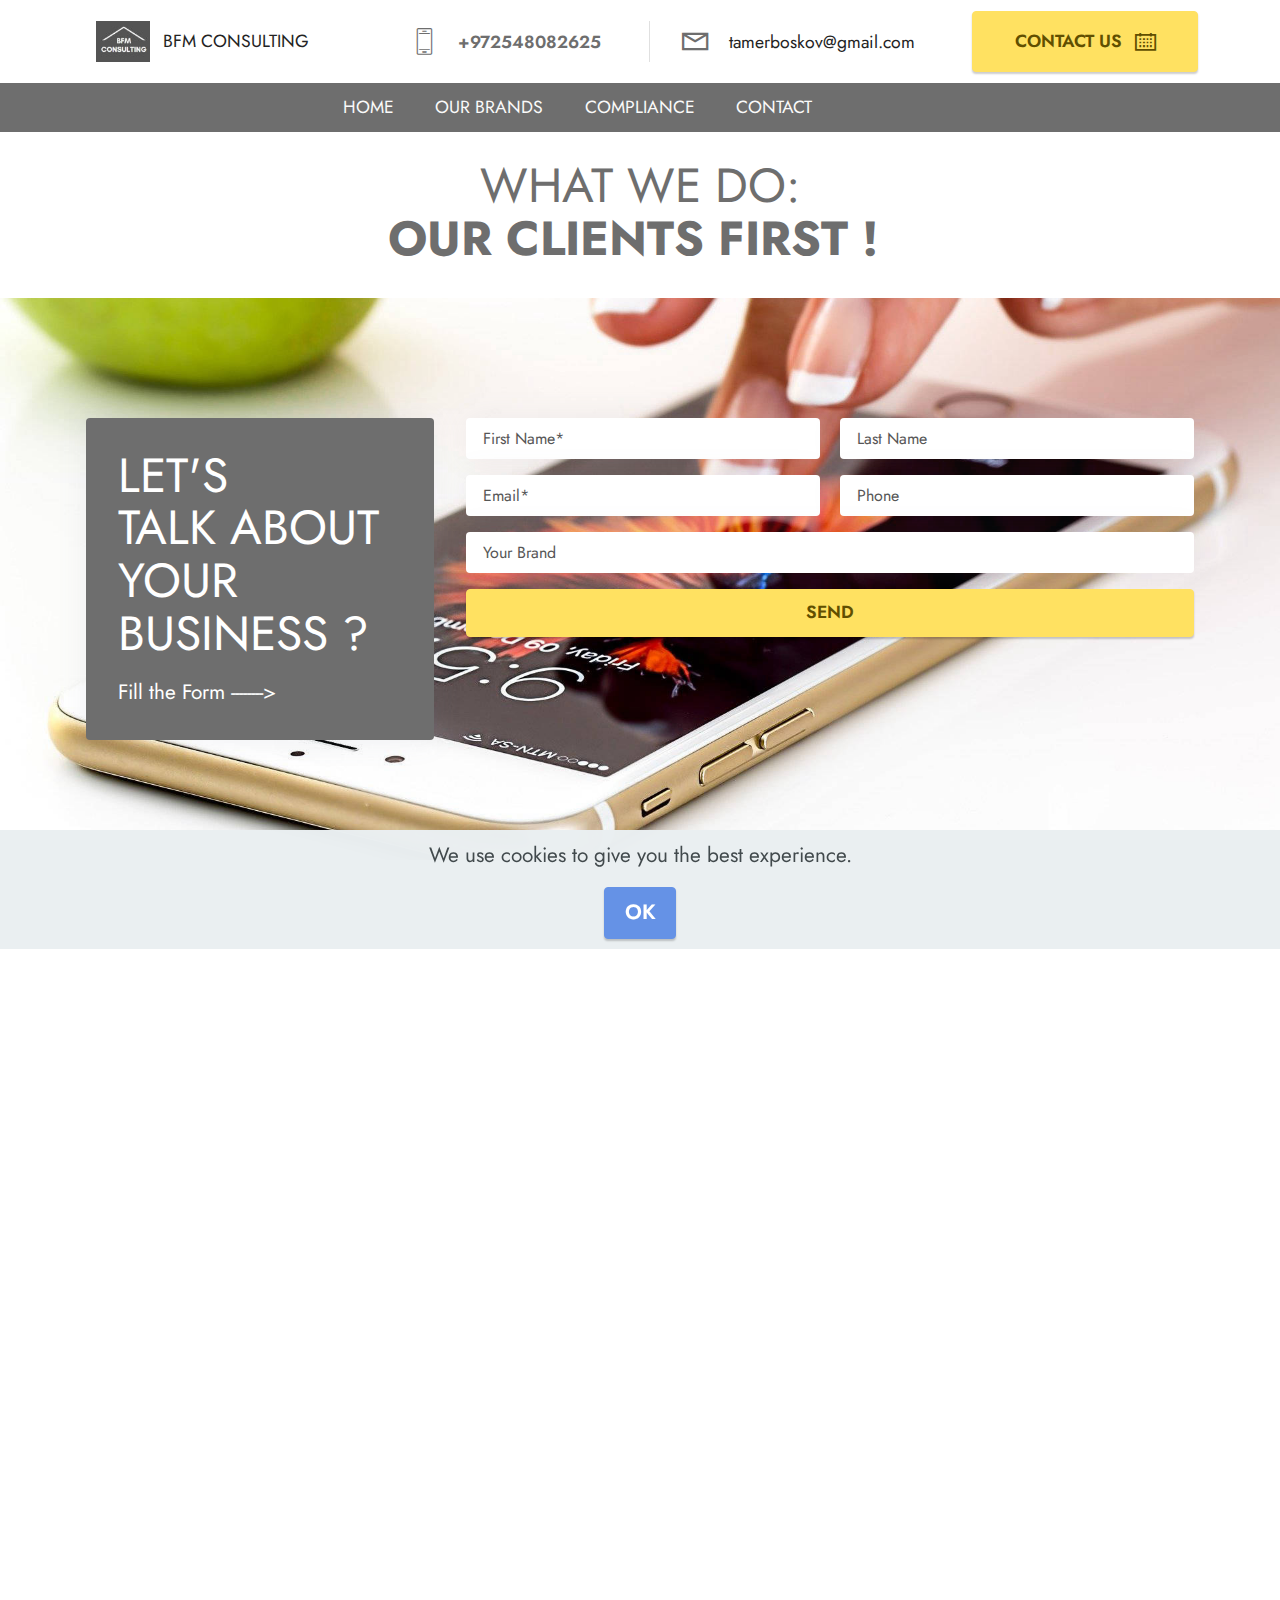
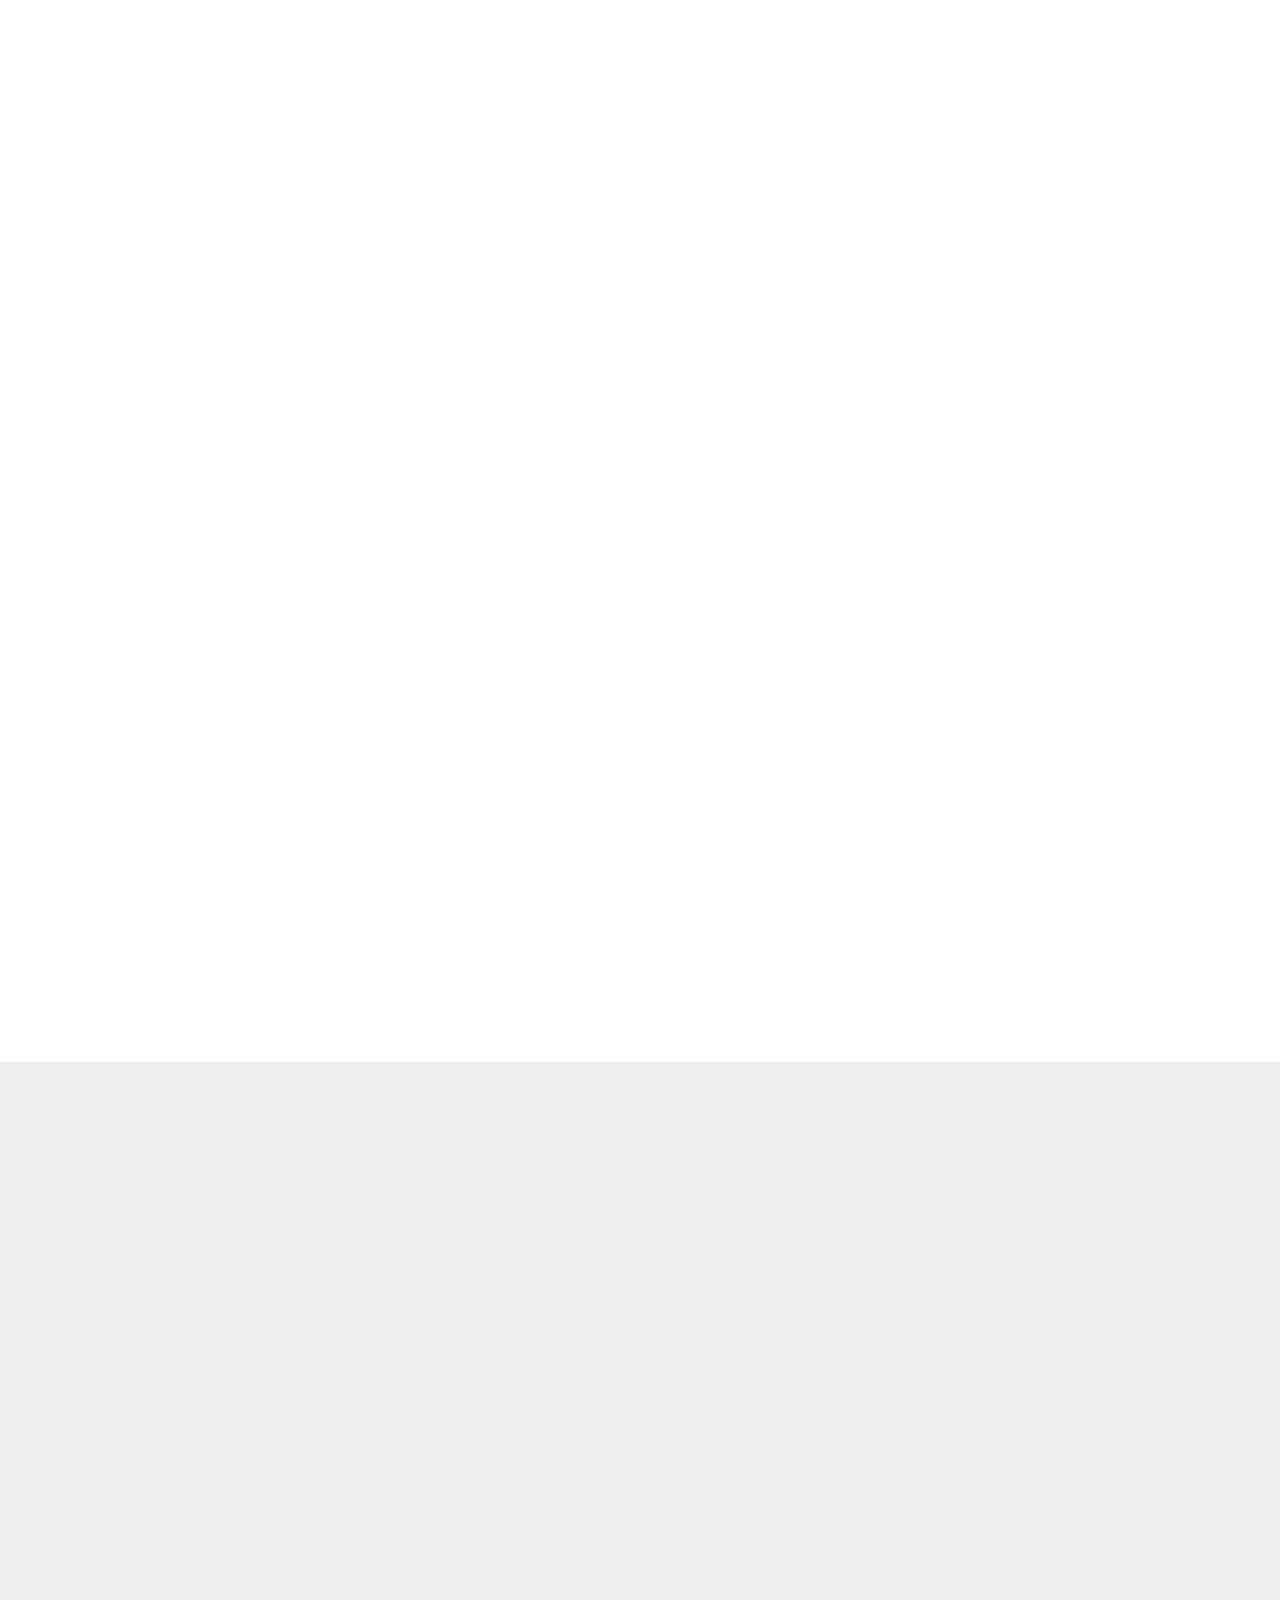
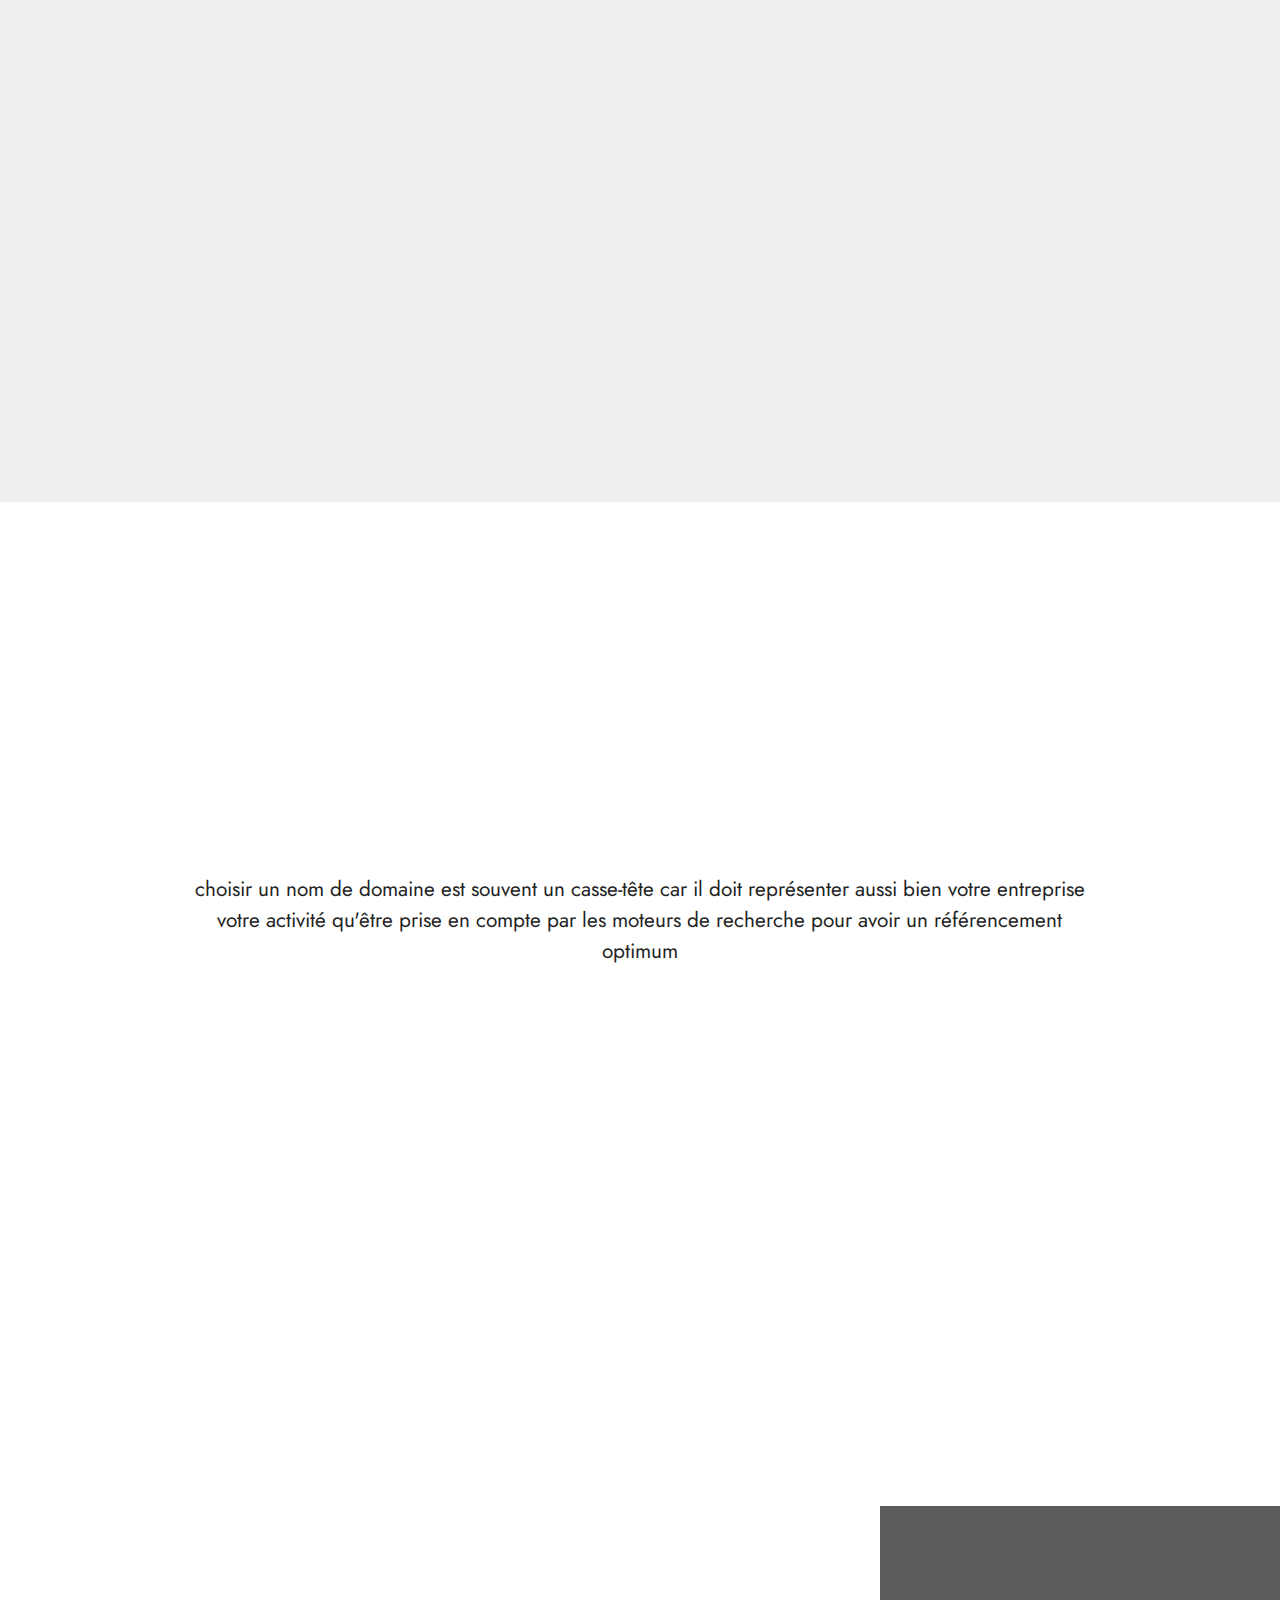
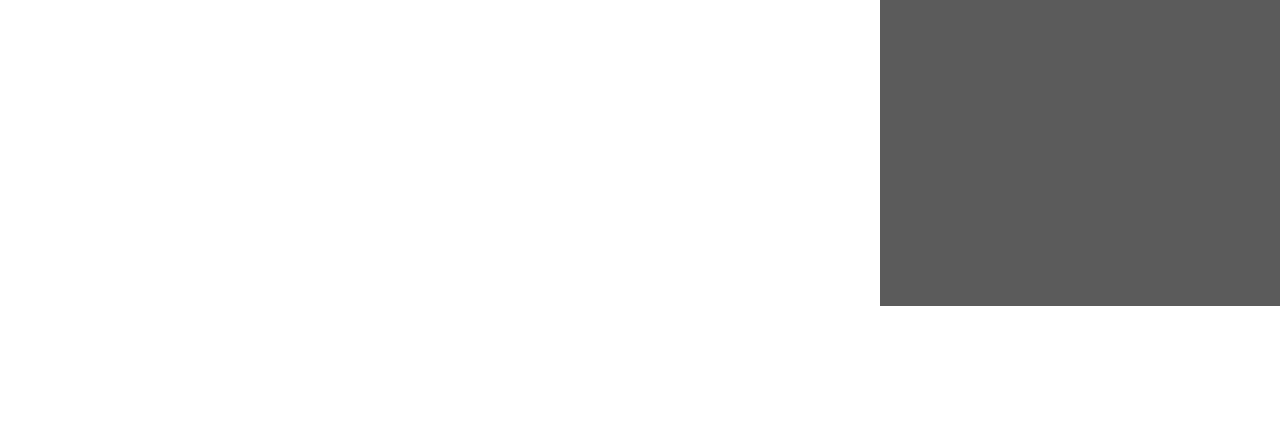
==== index.html @ 161d2d4b "create github pages" ====
<!DOCTYPE html>
<html  >
<head>
  <!-- Site made with Mobirise Website Builder v5.3.10, https://mobirise.com -->
  <meta charset="UTF-8">
  <meta http-equiv="X-UA-Compatible" content="IE=edge">
  <meta name="generator" content="Mobirise v5.3.10, mobirise.com">
  <meta name="twitter:card" content="summary_large_image"/>
  <meta name="twitter:image:src" content="assets/images/index-meta.jpg">
  <meta property="og:image" content="assets/images/index-meta.jpg">
  <meta name="twitter:title" content="BFM CONSULTING: OUR CLIENTS FIRST ! ">
  <meta name="viewport" content="width=device-width, initial-scale=1, minimum-scale=1">
  <link rel="shortcut icon" href="assets/images/screenshot-4-83x64.jpg" type="image/x-icon">
  <meta name="description" content="WHAT WE DO:
OUR CLIENTS FIRST ! ">
  
  
  <title>BFM CONSULTING: OUR CLIENTS FIRST ! </title>
  <link rel="stylesheet" href="assets/web/assets/mobirise-icons2/mobirise2.css">
  <link rel="stylesheet" href="assets/web/assets/mobirise-icons/mobirise-icons.css">
  <link rel="stylesheet" href="assets/FontAwesome/css/font-awesome.css">
  <link rel="stylesheet" href="assets/tether/tether.min.css">
  <link rel="stylesheet" href="assets/bootstrap/css/bootstrap.min.css">
  <link rel="stylesheet" href="assets/bootstrap/css/bootstrap-grid.min.css">
  <link rel="stylesheet" href="assets/bootstrap/css/bootstrap-reboot.min.css">
  <link rel="stylesheet" href="assets/animatecss/animate.css">
  <link rel="stylesheet" href="assets/dropdown/css/style.css">
  <link rel="stylesheet" href="assets/formstyler/jquery.formstyler.css">
  <link rel="stylesheet" href="assets/formstyler/jquery.formstyler.theme.css">
  <link rel="stylesheet" href="assets/datepicker/jquery.datetimepicker.min.css">
  <link rel="stylesheet" href="assets/theme/css/style.css">
  <link rel="stylesheet" href="assets/recaptcha.css">
  <link rel="preload" href="https://fonts.googleapis.com/css?family=Jost:100,200,300,400,500,600,700,800,900,100i,200i,300i,400i,500i,600i,700i,800i,900i&display=swap" as="style" onload="this.onload=null;this.rel='stylesheet'">
  <noscript><link rel="stylesheet" href="https://fonts.googleapis.com/css?family=Jost:100,200,300,400,500,600,700,800,900,100i,200i,300i,400i,500i,600i,700i,800i,900i&display=swap"></noscript>
  <link rel="preload" as="style" href="assets/mobirise/css/mbr-additional.css"><link rel="stylesheet" href="assets/mobirise/css/mbr-additional.css" type="text/css">
  
  
  
  

<meta name="theme-color" content="#ffffff">
<link rel="manifest" href="manifest.json">
<script src="sw-connect.js"></script>
<meta name="apple-mobile-web-app-capable" content="yes">
<link rel="apple-touch-startup-image" media="(device-width: 320px) and (device-height: 568px) and (-webkit-device-pixel-ratio: 2) and (orientation: portrait)" href="assets/images/apple-launch-640x1136.png">
<link rel="apple-touch-startup-image" media="(device-width: 375px) and (device-height: 667px) and (-webkit-device-pixel-ratio: 2) and (orientation: portrait)" href="assets/images/apple-launch-750x1334.png">
<link rel="apple-touch-startup-image" media="(device-width: 414px) and (device-height: 736px) and (-webkit-device-pixel-ratio: 3) and (orientation: portrait)" href="assets/images/apple-launch-1242x2208.png">
<link rel="apple-touch-startup-image" media="(device-width: 375px) and (device-height: 812px) and (-webkit-device-pixel-ratio: 3) and (orientation: portrait)" href="assets/images/apple-launch-1125x2436.png">
<link rel="apple-touch-startup-image" media="(device-width: 768px) and (device-height: 1024px) and (-webkit-device-pixel-ratio: 2) and (orientation: portrait)" href="assets/images/apple-launch-1536x2048.png">
<link rel="apple-touch-startup-image" media="(device-width: 834px) and (device-height: 1112px) and (-webkit-device-pixel-ratio: 2) and (orientation: portrait)" href="assets/images/apple-launch-1668x2224.png">
<link rel="apple-touch-startup-image" media="(device-width: 1024px) and (device-height: 1366px) and (-webkit-device-pixel-ratio: 2) and (orientation: portrait)" href="assets/images/apple-launch-2048x2732.png">
<meta name="apple-mobile-web-app-status-bar-style" content="default">
<meta name="apple-mobile-web-app-title" content="urgence-punaises.fr">
<link rel="apple-touch-icon" href="apple-touch-icon.png"></head>
<body>
  
  <section class="extMenu3 menu cid-slYwMwJqd6" once="menu" id="extMenu3-0">

    

    <nav class="navbar navbar-dropdown align-items-center navbar-fixed-top navbar-toggleable-sm">
        <div class="menu-content-top">
            <div class="menu-logo">
                <div class="navbar-brand">
                    <span class="navbar-logo">
                        <a href="tel:+972527819448">
                            <img src="assets/images/screenshot-4-83x64.jpg" alt="Mobirise" style="height: 2.6rem;">
                        </a>
                    </span>
                    <span class="navbar-caption-wrap"><a href="index.html#extForm7-9" class="brand-link mbr-black text-black display-4">BFM CONSULTING&nbsp;<br></a></span>
                </div>
            </div>
            <div class="menu-content-right">
                <div class="info-widget">
                    <a href="tel:+33-11 83 80 60 69"><span class="widget-icon mbr-iconfont mbri-mobile2" style="color: rgb(110, 110, 110); fill: rgb(110, 110, 110);"></span></a>
                    <div class="widget-content display-4">
                        <p class="widget-title mbr-fonts-style display-4">+972548082625<br></p>
                        <p class="widget-text mbr-fonts-style display-4"></p>
                    </div>
                </div>
                <div class="info-widget">
                    <a href="mailto:contact@urgence-punaises.fr"><span class="widget-icon mbr-iconfont mobi-mbri-letter mobi-mbri" style="color: rgb(110, 110, 110); fill: rgb(110, 110, 110);"></span></a>
                    <div class="widget-content display-4">
                        <p class="widget-title mbr-fonts-style display-4"><a href="mailto:2plassociates@gmail.com" class="text-secondary"></a><a href="mailto:tamerboskov@gmail.com" class="text-black text-primary">tamerboskov@gmail.com</a></p>
                        <p class="widget-text mbr-fonts-style display-4"></p>
                    </div>
                </div>
                




                <div class="navbar-buttons mbr-section-btn"><a class="btn btn-lg btn-warning display-4" href="tel:+972527819448"><span class="mobi-mbri mobi-mbri-calendar mbr-iconfont mbr-iconfont-btn"></span>CONTACT US&nbsp;</a></div>






            </div>
        </div>
        <div class="menu-bottom">
            <div class="collapse navbar-collapse" id="navbarSupportedContent">
                <ul class="navbar-nav nav-dropdown js-float-line" data-app-modern-menu="true"><li class="nav-item">
                        <a class="nav-link link mbr-black text-white text-primary display-4" href="index.html#top">HOME</a>
                    </li>
                    <li class="nav-item">
                        <a class="nav-link link mbr-black text-white text-primary display-4" href="page1.html" aria-expanded="false">OUR BRANDS</a>
                        
                    </li>

                    
                    <li class="nav-item">
                        <a class="nav-link link mbr-black text-white text-primary display-4" href="index.html#extContent8-4">COMPLIANCE</a>
                    </li><li class="nav-item"><a class="nav-link link mbr-black text-white text-primary display-4" href="index.html#bottom">CONTACT&nbsp; &nbsp; &nbsp; &nbsp; &nbsp; &nbsp; &nbsp; &nbsp; &nbsp; &nbsp; &nbsp; &nbsp; &nbsp;</a></li></ul>

            </div>
            <button class="navbar-toggler " type="button" data-toggle="collapse" data-target="#navbarSupportedContent" aria-controls="navbarSupportedContent" aria-expanded="false" aria-label="Toggle navigation">
                <div class="hamburger">
                    <span></span>
                    <span></span>
                    <span></span>
                    <span></span>
                </div>
            </button>
        </div>
    </nav>
</section>

<section data-bs-version="5.1" class="content4 cid-slYGlzCaoy" id="content4-a">
    
    
    <div class="container">
        <div class="row justify-content-center">
            <div class="title col-md-12 col-lg-10">
                <h3 class="mbr-section-title mbr-fonts-style align-center mb-4 display-2">WHAT WE DO:<br><strong>OUR CLIENTS FIRST !&nbsp;</strong></h3>
                
                
            </div>
        </div>
    </div>
</section>

<section class="extForm cid-slYG68owPQ" id="extForm7-9">

    

    
    <div class="container">
        <div class="row main-row justify-content-center">
            <div class="col-sm-12 col-lg-8 col-md-6" data-form-type="formoid">
<!--Formbuilder Form-->
<form action="https://mobirise.eu/" method="POST" class="mbr-form form-with-styler" data-form-title="CONTACT PUNAISE"><input type="hidden" name="email" data-form-email="true" value="3InSzMyQSw7HlGL0pDFcnvm1Jm/DM7Qsmkwh1inyhwxvURUgOD0Dn+0r1D/mW8A160S9Yki7IhXDBxQf6Dt8YxVqm0MrNFa+fmgZiT4T7Yd5X8Gpm1+PsPzvQn0VDiEq.CSAXN4gteah5nwS61CnkryIrJ3cZBhjbJlSlroHf90IiGRkibIK1xndG++BxF4QRwuUdggjx9/kLKC2Pc/3lWPXFkjC09LtPsbaFpcCYHAqdbqpFJhyrthnFcvGy6RGE">
<div class="row">
<div hidden="hidden" data-form-alert="" class="alert alert-success col-12">merci et a bientot !</div>
<div hidden="hidden" data-form-alert-danger="" class="alert alert-danger col-12"> </div>
</div>
<div class="dragArea row">
<div class="col-md-12 col-lg-6 form-group" data-for="firstname">
<input type="text" name="firstname" placeholder="First Name*" data-form-field="First Name" required="required" class="form-control display-7" value="" id="firstname-extForm7-9">
</div>
<div class="col-md-12 col-lg-6 form-group" data-for="lastname">
<input type="text" name="lastname" placeholder="Last Name" data-form-field="Last Name" class="form-control display-7" value="" id="lastname-extForm7-9">
</div>
<div data-for="email" class="col-md-12 col-lg-6 form-group">
<input type="email" name="email" placeholder="Email*" data-form-field="Email" class="form-control display-7" required="required" value="" id="email-extForm7-9">
</div>
<div data-for="phone" class="col-md-12 col-lg-6 form-group">
<input type="text" name="phone" placeholder="Phone" data-form-field="Phone" class="form-control display-7" required="required" value="" id="phone-extForm7-9">
</div>
<div class="col-lg-12 col-md-12 col-sm-12 form-group" data-for="Your Brand">
<input type="text" name="Your Brand" placeholder="Your Brand" data-form-field="Your Brand" class="form-control display-7" required="required" value="" id="Your Brand-extForm7-9">
</div>
<div class="col-md-12 input-group-btn">
<button type="submit" class="w-100 btn btn-form btn-warning display-4">SEND</button>
</div>
</div>
</form><!--Formbuilder Form-->
</div>
            <div class="col-sm-12 col-lg-4 col-md-6 text-block">            
                <div class="content-panel">
                    <h2 class="mbr-section-title mbr-fonts-style align-left pb-2 mbr-black display-2">LET'S<br>TALK ABOUT YOUR BUSINESS ?</h2>
                    <p class="content-block mbr-fonts-style align-left m-0 mbr-black display-7">Fill the Form --------&gt;</p>
                </div>
            </div>
        </div>
   </div>
</section>

<section data-bs-version="5.1" class="cid-Z7HIq6hKst mbr-fullscreen mbr-parallax-background" id="design-block-Z7HIq6hKst">
 
    
 
    
    <div class="container">
        <div class="media-container-row d-flex align-items-center">
            <div class="mbr-white col-12 col-lg-6 text-center text-lg-left py-5">
                <h1 class="mbr-section-title pb-2 mbr-fonts-style display-2">Attractive Conditions&nbsp;</h1>
                <p class="mbr-text pb-4 mbr-fonts-style wrapper display-5">A front sight for your Business<br><br></p>
                <div class="mbr-section-btn"><a class="btn btn-md btn-secondary display-4" href="index.html#extForm7-9">MORE</a>
                    <a class="btn btn-md btn-white-outline display-4" href="https://freedesignblocks.com/">Learn More</a></div>
            </div>
            <div class="col-8 col-lg-5 mx-auto py-5">
                <img src="assets/images/ezgif-3-27a893e5445d-1-749x446.png" class="img-fluid" alt="" title="">
            </div>
        </div>
    </div>
    <div class="mbr-arrow hidden-sm-down" aria-hidden="true">
        <a href="#next">
            <span class="fa-chevron-down fa"></span>
        </a>
    </div>
</section>

<section class="extСontent cid-slYBxhCU8g" id="extContent6-5">
    
    
    <div class="container">
        <div class="row">
            <div class="col-lg-12 img-col">
                <a href="index.html#extForm7-9"><img src="assets/images/soon-1-1023x447.jpg" alt=""></a>
                <div class="mbr-section-btn pt-3"><a class="btn btn-lg btn-black display-4" href="mailto:tamerboskov@gmail.com"><span class="mobi-mbri mobi-mbri-right mbr-iconfont mbr-iconfont-btn"></span>CONTACT US</a></div>
            </div>
            <div class="col-lg-5 title-col align-left">
                <div class="title-wrap">
                    <h3 class="number mbr-medium mbr-black pb-2 mbr-fonts-style display-5">1</h3>
                    <h2 class="mbr-section-title mbr-semibold mbr-black mbr-fonts-style display-2">Managing</h2>
                </div>
            </div>

            <div class="col-lg-7 text-col align-left">
                <p class="mbr-text mbr-black mbr-regular mbr-light mbr-fonts-style display-7">LANDING PAGES<br>PAGES FACEBOOK<br>POST INSTAGRAM<br>POST TWITTER<br>PUBLICATIONS FACEBOOK<br>CONTENT WRITING<br><br></p>

            </div>

        </div>
    </div>
</section>

<section class="extСontent cid-slYx2m2bOC" id="extContent7-3">
    
    
    <div class="container-fluid">
        <div class="row">
            <div class="col-lg-6 img-col">
                <img src="assets/images/mbr-1319x1319.jpg" alt="">
                <div class="mbr-section-btn pt-3"><a class="btn btn-lg btn-secondary display-4" href="mailto:tamerboskov@gmail.com"><span class="mobi-mbri mobi-mbri-right mbr-iconfont mbr-iconfont-btn"></span>SEE MORE</a></div>
            </div>
            <div class="col-lg-6 text-col align-left">
                <h3 class="mbr-section-subtitle mbr-regular pb-2 mbr-fonts-style display-5">---- 2&nbsp;&nbsp;</h3>
                <h1 class="mbr-section-title mbr-semibold pb-4 mbr-fonts-style display-2"><strong>Brands&nbsp;&nbsp;</strong><br><div><br></div></h1>
                <p class="mbr-text mbr-black mbr-regular mbr-light mbr-fonts-style display-7">FOR 20 YEARS <br>WE SUPPORT<br>BUSINES CREATORS
<br>UPSCALING THEIR BANDS</p>
            </div>
        </div>
    </div>
</section>

<section class="extСontent cid-slYzh3c8l5" id="extContent8-4">
    
    
    <div class="container-fluid">
        <div class="row">
            <div class="col-lg-6 text-col align-left">
                <h3 class="mbr-section-subtitle mbr-regular pb-2 mbr-fonts-style display-5">----&nbsp; 3 .ThinkSocial</h3>
                <h1 class="mbr-section-title mbr-semibold pb-4 mbr-fonts-style display-7">ENHANCING BUSINESS WITH FACEBOOK <br>ENGAGING BRANDS WITH INSTAGRAM<div>UPRISING BUZZ WITH TWITTER</div></h1>
                <p class="mbr-text mbr-black mbr-regular mbr-light mbr-fonts-style display-7"></p>
            </div>
            <div class="col-lg-6 img-col">
                <a href="index.html#extForm7-9"><img src="assets/images/mbr-1319x879.jpg" alt=" think social"></a>
                <div class="mbr-section-btn pt-3"><a class="btn btn-lg btn-secondary display-4" href="mailto:tamerboskov@gmail.com"><span class="mobi-mbri mobi-mbri-right mbr-iconfont mbr-iconfont-btn"></span>CONTACT US</a></div>
            </div>
        </div>
    </div>
</section>

<section data-bs-version="5.1" class="extTabs tabs cid-srUIDeaYyz mbr-parallax-background" id="extTabs6-u">

    

    
    <div class="container">
        <h2 class="mbr-section-title align-center pb-5 mbr-fonts-style display-2">
            GOOD TO KNOW</h2>
        <div class="media-container-row">
            <div class="col-12 col-md-10">
                <ul class="nav nav-tabs" role="tablist">
                    <li class="nav-item"><a class="nav-link mbr-fonts-style show active display-7" role="tab" data-toggle="tab" data-bs-toggle="tab" href="#extTabs6-u_tab0" aria-selected="true">Goals</a></li>
                    <li class="nav-item"><a class="nav-link mbr-fonts-style show active display-7" role="tab" data-toggle="tab" data-bs-toggle="tab" href="#extTabs6-u_tab1" aria-selected="true">Services</a></li>
                    <li class="nav-item"><a class="nav-link mbr-fonts-style show active display-7" role="tab" data-toggle="tab" data-bs-toggle="tab" href="#extTabs6-u_tab2" aria-selected="true">Privacy</a></li>
                    
                    
                    
                </ul>
                <div class="tab-content">
                    <div id="tab1" class="tab-pane in active" role="tabpanel">
                        <div class="row">
                            <div class="col-md-12">
                                <p class="mbr-text py-5 mbr-fonts-style display-7">
                                    choisir un nom de domaine est souvent un casse-tête car il doit représenter aussi bien votre entreprise votre activité qu'être prise en compte par les moteurs de recherche pour avoir un référencement optimum
                                </p>
                            </div>
                        </div>
                    </div>
                    <div id="tab2" class="tab-pane" role="tabpanel">
                        <div class="row">
                            <div class="col-md-12">
                                <p class="mbr-text py-5 mbr-fonts-style display-7">un bon hébergement est celui qui correspond à vos besoins en terme de vitesse et d'accessibilité pas le plus cher ni le plus gros, juste lui qui sera adapté à la taille de votre site et au nombre de visites de celui ci&nbsp;</p>
                            </div>
                        </div>
                    </div>
                    <div id="tab3" class="tab-pane" role="tabpanel">
                        <div class="row">
                            <div class="col-md-12">
                                <p class="mbr-text py-5 mbr-fonts-style display-7">Sites piratés ou surchargés à des fins malveillante: le réseau de diffusion de contenu ou CDN résout ce type d'agression en protégeant votre site et vos données.<br>Les certificats SSL sont devenus la norme pour garantir que les informations que vous saisissez sur l'écran ne sont pas transmises à des fins frauduleuses<br></p>
                            </div>
                        </div>
                    </div>
                    <div id="tab4" class="tab-pane" role="tabpanel">
                        <div class="row">
                            <div class="col-md-12">
                                <p class="mbr-text py-5 mbr-fonts-style display-7">
                                    Lorem ipsum dolor sit amet, consectetur adipisicing elit. Non atque temporibus accusantium tempora quas unde, voluptates adipisci provident? Accusantium eligendi similique distinctio est vel magnam tempora, maiores ipsum odio ducimus.
                                </p>
                            </div>
                        </div>
                    </div>
                    <div id="tab5" class="tab-pane" role="tabpanel">
                        <div class="row">
                            <div class="col-md-12">
                                <p class="mbr-text py-5 mbr-fonts-style display-7">
                                    Lorem ipsum dolor sit amet, consectetur adipisicing elit. Cum, id qui excepturi quidem cumque ipsum mollitia. Repellendus ab, aliquid molestias minus dolores reiciendis porro voluptatibus dolore, qui quod repellat ea?
                                </p>
                            </div>
                        </div>
                    </div>
                    <div id="tab6" class="tab-pane" role="tabpanel">
                        <div class="row">
                            <div class="col-md-12">
                                <p class="mbr-text py-5 mbr-fonts-style display-7">
                                    Lorem ipsum dolor sit amet, consectetur adipisicing elit. Earum id provident ea quae explicabo aperiam praesentium distinctio veritatis natus maiores dicta numquam error nemo, corrupti dolore molestias quia esse adipisci!
                                </p>
                            </div>
                        </div>
                    </div>
                </div>
            </div>
        </div>
    </div>
</section>

<section data-bs-version="5.1" class="content8 cid-slYF9wRMn8" id="content8-8">
    
    <div class="container">
        <div class="row justify-content-center">
            <div class="counter-container col-md-12 col-lg-10">
                <h4 class="mbr-section-title mbr-fonts-style mb-4 display-2">Trust Privacy</h4>
                <div class="mbr-text mbr-fonts-style display-7">
                    <ul>
                        <li><strong>Trust</strong></li><li><strong>Confidentality</strong></li>
                    </ul>
                </div>
            </div>
        </div>
    </div>
</section>

<section class="extMap cid-slYEtY8PuK" id="extMap2-7">
    


    <div class="container-fluid">

        <div class="d-flex justify-content-center">
            <div class="relative">
                <div class="google-map"><iframe frameborder="0" style="border:0" src="https://www.google.com/maps/embed/v1/place?key=AIzaSyCNveGQ9bfpKFwWzQLLftrR9hNiHwdqQG8&amp;q=10828 FRUITLAND DRIVE, STUDIO CITY, CA 91604 USA" allowfullscreen=""></iframe></div>
                <div class="block">
                    <h2 class="title mbr-fonts-style mbr-bold display-2"><br>MEET US</h2>
                    <div class="line"></div>
                    <p class="mbr-fonts-style mbr-text text display-7"><br>BFM CONSULTING GROUP, INC<br><br>10828 FRUITLAND DRIVE, STUDIO CITY, CA 91604 USA<br>BFMCONSULT@gmail.com
<br>
<br><br>&nbsp;</p>
                </div>
            </div>
        </div>
    </div>
</section>

<section data-bs-version="5.1" class="footer7 cid-szmk9LL6eA mbr-reveal" once="footers" id="footer7-v">

    

    

    <div class="container">
        <div class="media-container-row align-center mbr-white">
            <div class="col-12">
                <p class="mbr-text mb-0 mbr-fonts-style display-7">Copyright 2022&nbsp; © BFM CONSULTING GROUP, INC</p>
            </div>
        </div>
    </div>
</section><section style="background-color: #fff; font-family: -apple-system, BlinkMacSystemFont, 'Segoe UI', 'Roboto', 'Helvetica Neue', Arial, sans-serif; color:#aaa; font-size:12px; padding: 0; align-items: center; display: flex;"><a href="https://mobirise.site/t" style="flex: 1 1; height: 3rem; padding-left: 1rem;"></a><p style="flex: 0 0 auto; margin:0; padding-right:1rem;"><a href="https://mobirise.site/c" style="color:#aaa;">This</a> website was built with Mobirise</p></section><script src="assets/web/assets/jquery/jquery.min.js"></script>  <script src="assets/popper/popper.min.js"></script>  <script src="assets/tether/tether.min.js"></script>  <script src="assets/bootstrap/js/bootstrap.min.js"></script>  <script src="assets/web/assets/cookies-alert-plugin/cookies-alert-core.js"></script>  <script src="assets/web/assets/cookies-alert-plugin/cookies-alert-script.js"></script>  <script src="assets/smoothscroll/smooth-scroll.js"></script>  <script src="assets/viewportchecker/jquery.viewportchecker.js"></script>  <script src="assets/dropdown/js/nav-dropdown.js"></script>  <script src="assets/dropdown/js/navbar-dropdown.js"></script>  <script src="assets/touchswipe/jquery.touch-swipe.min.js"></script>  <script src="assets/formstyler/jquery.formstyler.js"></script>  <script src="assets/formstyler/jquery.formstyler.min.js"></script>  <script src="assets/datepicker/jquery.datetimepicker.full.js"></script>  <script src="assets/parallax/jarallax.min.js"></script>  <script src="assets/theme/js/script.js"></script>  <script src="assets/formoid.min.js"></script>  
  
  
<input name="cookieData" type="hidden" data-cookie-customDialogSelector='null' data-cookie-colorText='#424a4d' data-cookie-colorBg='rgba(234, 239, 241, 0.99)' data-cookie-textButton='OK' data-cookie-colorButton='' data-cookie-colorLink='#424a4d' data-cookie-underlineLink='true' data-cookie-text="We use cookies to give you the best experience.">
    <input name="animation" type="hidden">
  
</body>
</html>
---- assets/web/assets/mobirise-icons2/mobirise2.css ----
@font-face {
  font-family: 'Moririse2';
  font-display: swap;
  src:  url('mobirise2.eot?f2bix4');
  src:  url('mobirise2.eot?f2bix4#iefix') format('embedded-opentype'),
    url('mobirise2.ttf?f2bix4') format('truetype'),
    url('mobirise2.woff?f2bix4') format('woff'),
    url('mobirise2.svg?f2bix4#mobirise2') format('svg');
  font-weight: normal;
  font-style: normal;
}

[class^="mobi-"], [class*=" mobi-"] {
  /* use !important to prevent issues with browser extensions that change fonts */
  font-family: 'Moririse2' !important;
  speak: none;
  font-style: normal;
  font-weight: normal;
  font-variant: normal;
  text-transform: none;
  line-height: 1;

  /* Better Font Rendering =========== */
  -webkit-font-smoothing: antialiased;
  -moz-osx-font-smoothing: grayscale;
}

.mobi-mbri-add-submenu:before {
  content: "\e900";
}
.mobi-mbri-alert:before {
  content: "\e901";
}
.mobi-mbri-align-center:before {
  content: "\e902";
}
.mobi-mbri-align-justify:before {
  content: "\e903";
}
.mobi-mbri-align-left:before {
  content: "\e904";
}
.mobi-mbri-align-right:before {
  content: "\e905";
}
.mobi-mbri-android:before {
  content: "\e906";
}
.mobi-mbri-apple:before {
  content: "\e907";
}
.mobi-mbri-arrow-down:before {
  content: "\e908";
}
.mobi-mbri-arrow-next:before {
  content: "\e909";
}
.mobi-mbri-arrow-prev:before {
  content: "\e90a";
}
.mobi-mbri-arrow-up:before {
  content: "\e90b";
}
.mobi-mbri-bold:before {
  content: "\e90c";
}
.mobi-mbri-bookmark:before {
  content: "\e90d";
}
.mobi-mbri-bootstrap:before {
  content: "\e90e";
}
.mobi-mbri-briefcase:before {
  content: "\e90f";
}
.mobi-mbri-browse:before {
  content: "\e910";
}
.mobi-mbri-bulleted-list:before {
  content: "\e911";
}
.mobi-mbri-calendar:before {
  content: "\e912";
}
.mobi-mbri-camera:before {
  content: "\e913";
}
.mobi-mbri-cart-add:before {
  content: "\e914";
}
.mobi-mbri-cart-full:before {
  content: "\e915";
}
.mobi-mbri-cash:before {
  content: "\e916";
}
.mobi-mbri-change-style:before {
  content: "\e917";
}
.mobi-mbri-chat:before {
  content: "\e918";
}
.mobi-mbri-clock:before {
  content: "\e919";
}
.mobi-mbri-close:before {
  content: "\e91a";
}
.mobi-mbri-cloud:before {
  content: "\e91b";
}
.mobi-mbri-code:before {
  content: "\e91c";
}
.mobi-mbri-contact-form:before {
  content: "\e91d";
}
.mobi-mbri-credit-card:before {
  content: "\e91e";
}
.mobi-mbri-cursor-click:before {
  content: "\e91f";
}
.mobi-mbri-cust-feedback:before {
  content: "\e920";
}
.mobi-mbri-database:before {
  content: "\e921";
}
.mobi-mbri-delivery:before {
  content: "\e922";
}
.mobi-mbri-desktop:before {
  content: "\e923";
}
.mobi-mbri-devices:before {
  content: "\e924";
}
.mobi-mbri-down:before {
  content: "\e925";
}
.mobi-mbri-download-2:before {
  content: "\e926";
}
.mobi-mbri-download:before {
  content: "\e927";
}
.mobi-mbri-drag-n-drop-2:before {
  content: "\e928";
}
.mobi-mbri-drag-n-drop:before {
  content: "\e929";
}
.mobi-mbri-edit-2:before {
  content: "\e92a";
}
.mobi-mbri-edit:before {
  content: "\e92b";
}
.mobi-mbri-error:before {
  content: "\e92c";
}
.mobi-mbri-extension:before {
  content: "\e92d";
}
.mobi-mbri-features:before {
  content: "\e92e";
}
.mobi-mbri-file:before {
  content: "\e92f";
}
.mobi-mbri-flag:before {
  content: "\e930";
}
.mobi-mbri-folder:before {
  content: "\e931";
}
.mobi-mbri-gift:before {
  content: "\e932";
}
.mobi-mbri-github:before {
  content: "\e933";
}
.mobi-mbri-globe-2:before {
  content: "\e934";
}
.mobi-mbri-globe:before {
  content: "\e935";
}
.mobi-mbri-growing-chart:before {
  content: "\e936";
}
.mobi-mbri-hearth:before {
  content: "\e937";
}
.mobi-mbri-help:before {
  content: "\e938";
}
.mobi-mbri-home:before {
  content: "\e939";
}
.mobi-mbri-hot-cup:before {
  content: "\e93a";
}
.mobi-mbri-idea:before {
  content: "\e93b";
}
.mobi-mbri-image-gallery:before {
  content: "\e93c";
}
.mobi-mbri-image-slider:before {
  content: "\e93d";
}
.mobi-mbri-info:before {
  content: "\e93e";
}
.mobi-mbri-italic:before {
  content: "\e93f";
}
.mobi-mbri-key:before {
  content: "\e940";
}
.mobi-mbri-laptop:before {
  content: "\e941";
}
.mobi-mbri-layers:before {
  content: "\e942";
}
.mobi-mbri-left-right:before {
  content: "\e943";
}
.mobi-mbri-left:before {
  content: "\e944";
}
.mobi-mbri-letter:before {
  content: "\e945";
}
.mobi-mbri-like:before {
  content: "\e946";
}
.mobi-mbri-link:before {
  content: "\e947";
}
.mobi-mbri-lock:before {
  content: "\e948";
}
.mobi-mbri-login:before {
  content: "\e949";
}
.mobi-mbri-logout:before {
  content: "\e94a";
}
.mobi-mbri-magic-stick:before {
  content: "\e94b";
}
.mobi-mbri-map-pin:before {
  content: "\e94c";
}
.mobi-mbri-menu:before {
  content: "\e94d";
}
.mobi-mbri-mobile-2:before {
  content: "\e94e";
}
.mobi-mbri-mobile-horizontal:before {
  content: "\e94f";
}
.mobi-mbri-mobile:before {
  content: "\e950";
}
.mobi-mbri-mobirise:before {
  content: "\e951";
}
.mobi-mbri-more-horizontal:before {
  content: "\e952";
}
.mobi-mbri-more-vertical:before {
  content: "\e953";
}
.mobi-mbri-music:before {
  content: "\e954";
}
.mobi-mbri-new-file:before {
  content: "\e955";
}
.mobi-mbri-numbered-list:before {
  content: "\e956";
}
.mobi-mbri-opened-folder:before {
  content: "\e957";
}
.mobi-mbri-pages:before {
  content: "\e958";
}
.mobi-mbri-paper-plane:before {
  content: "\e959";
}
.mobi-mbri-paperclip:before {
  content: "\e95a";
}
.mobi-mbri-phone:before {
  content: "\e95b";
}
.mobi-mbri-photo:before {
  content: "\e95c";
}
.mobi-mbri-photos:before {
  content: "\e95d";
}
.mobi-mbri-pin:before {
  content: "\e95e";
}
.mobi-mbri-play:before {
  content: "\e95f";
}
.mobi-mbri-plus:before {
  content: "\e960";
}
.mobi-mbri-preview:before {
  content: "\e961";
}
.mobi-mbri-print:before {
  content: "\e962";
}
.mobi-mbri-protect:before {
  content: "\e963";
}
.mobi-mbri-question:before {
  content: "\e964";
}
.mobi-mbri-quote-left:before {
  content: "\e965";
}
.mobi-mbri-quote-right:before {
  content: "\e966";
}
.mobi-mbri-redo:before {
  content: "\e967";
}
.mobi-mbri-refresh:before {
  content: "\e968";
}
.mobi-mbri-responsive-2:before {
  content: "\e969";
}
.mobi-mbri-responsive:before {
  content: "\e96a";
}
.mobi-mbri-right:before {
  content: "\e96b";
}
.mobi-mbri-rocket:before {
  content: "\e96c";
}
.mobi-mbri-sad-face:before {
  content: "\e96d";
}
.mobi-mbri-sale:before {
  content: "\e96e";
}
.mobi-mbri-save:before {
  content: "\e96f";
}
.mobi-mbri-search:before {
  content: "\e970";
}
.mobi-mbri-setting-2:before {
  content: "\e971";
}
.mobi-mbri-setting-3:before {
  content: "\e972";
}
.mobi-mbri-setting:before {
  content: "\e973";
}
.mobi-mbri-share:before {
  content: "\e974";
}
.mobi-mbri-shopping-bag:before {
  content: "\e975";
}
.mobi-mbri-shopping-basket:before {
  content: "\e976";
}
.mobi-mbri-shopping-cart:before {
  content: "\e977";
}
.mobi-mbri-sites:before {
  content: "\e978";
}
.mobi-mbri-smile-face:before {
  content: "\e979";
}
.mobi-mbri-speed:before {
  content: "\e97a";
}
.mobi-mbri-star:before {
  content: "\e97b";
}
.mobi-mbri-success:before {
  content: "\e97c";
}
.mobi-mbri-sun:before {
  content: "\e97d";
}
.mobi-mbri-sun2:before {
  content: "\e97e";
}
.mobi-mbri-tablet-vertical:before {
  content: "\e97f";
}
.mobi-mbri-tablet:before {
  content: "\e980";
}
.mobi-mbri-target:before {
  content: "\e981";
}
.mobi-mbri-timer:before {
  content: "\e982";
}
.mobi-mbri-to-ftp:before {
  content: "\e983";
}
.mobi-mbri-to-local-drive:before {
  content: "\e984";
}
.mobi-mbri-touch-swipe:before {
  content: "\e985";
}
.mobi-mbri-touch:before {
  content: "\e986";
}
.mobi-mbri-trash:before {
  content: "\e987";
}
.mobi-mbri-underline:before {
  content: "\e988";
}
.mobi-mbri-undo:before {
  content: "\e989";
}
.mobi-mbri-unlink:before {
  content: "\e98a";
}
.mobi-mbri-unlock:before {
  content: "\e98b";
}
.mobi-mbri-up-down:before {
  content: "\e98c";
}
.mobi-mbri-up:before {
  content: "\e98d";
}
.mobi-mbri-update:before {
  content: "\e98e";
}
.mobi-mbri-upload-2:before {
  content: "\e98f";
}
.mobi-mbri-upload:before {
  content: "\e990";
}
.mobi-mbri-user-2:before {
  content: "\e991";
}
.mobi-mbri-user:before {
  content: "\e992";
}
.mobi-mbri-users:before {
  content: "\e993";
}
.mobi-mbri-video-play:before {
  content: "\e994";
}
.mobi-mbri-video:before {
  content: "\e995";
}
.mobi-mbri-watch:before {
  content: "\e996";
}
.mobi-mbri-website-theme-2:before {
  content: "\e997";
}
.mobi-mbri-website-theme:before {
  content: "\e998";
}
.mobi-mbri-wifi:before {
  content: "\e999";
}
.mobi-mbri-windows:before {
  content: "\e99a";
}
.mobi-mbri-zoom-in:before {
  content: "\e99b";
}
.mobi-mbri-zoom-out:before {
  content: "\e99c";
}
---- assets/web/assets/mobirise-icons/mobirise-icons.css ----
@font-face {
  font-family: 'MobiriseIcons';
  src:  url('mobirise-icons.eot?spat4u');
  src:  url('mobirise-icons.eot?spat4u#iefix') format('embedded-opentype'),
    url('mobirise-icons.ttf?spat4u') format('truetype'),
    url('mobirise-icons.woff?spat4u') format('woff'),
    url('mobirise-icons.svg?spat4u#MobiriseIcons') format('svg');
  font-weight: normal;
  font-style: normal;
  font-display: swap;
}

[class^="mbri-"], [class*=" mbri-"] {
  /* use !important to prevent issues with browser extensions that change fonts */
  font-family: MobiriseIcons !important;
  speak: none;
  font-style: normal;
  font-weight: normal;
  font-variant: normal;
  text-transform: none;
  line-height: 1;

  /* Better Font Rendering =========== */
  -webkit-font-smoothing: antialiased;
  -moz-osx-font-smoothing: grayscale;
}

.mbri-add-submenu:before {
  content: "\e900";
}
.mbri-alert:before {
  content: "\e901";
}
.mbri-align-center:before {
  content: "\e902";
}
.mbri-align-justify:before {
  content: "\e903";
}
.mbri-align-left:before {
  content: "\e904";
}
.mbri-align-right:before {
  content: "\e905";
}
.mbri-android:before {
  content: "\e906";
}
.mbri-apple:before {
  content: "\e907";
}
.mbri-arrow-down:before {
  content: "\e908";
}
.mbri-arrow-next:before {
  content: "\e909";
}
.mbri-arrow-prev:before {
  content: "\e90a";
}
.mbri-arrow-up:before {
  content: "\e90b";
}
.mbri-bold:before {
  content: "\e90c";
}
.mbri-bookmark:before {
  content: "\e90d";
}
.mbri-bootstrap:before {
  content: "\e90e";
}
.mbri-briefcase:before {
  content: "\e90f";
}
.mbri-browse:before {
  content: "\e910";
}
.mbri-bulleted-list:before {
  content: "\e911";
}
.mbri-calendar:before {
  content: "\e912";
}
.mbri-camera:before {
  content: "\e913";
}
.mbri-cart-add:before {
  content: "\e914";
}
.mbri-cart-full:before {
  content: "\e915";
}
.mbri-cash:before {
  content: "\e916";
}
.mbri-change-style:before {
  content: "\e917";
}
.mbri-chat:before {
  content: "\e918";
}
.mbri-clock:before {
  content: "\e919";
}
.mbri-close:before {
  content: "\e91a";
}
.mbri-cloud:before {
  content: "\e91b";
}
.mbri-code:before {
  content: "\e91c";
}
.mbri-contact-form:before {
  content: "\e91d";
}
.mbri-credit-card:before {
  content: "\e91e";
}
.mbri-cursor-click:before {
  content: "\e91f";
}
.mbri-cust-feedback:before {
  content: "\e920";
}
.mbri-database:before {
  content: "\e921";
}
.mbri-delivery:before {
  content: "\e922";
}
.mbri-desktop:before {
  content: "\e923";
}
.mbri-devices:before {
  content: "\e924";
}
.mbri-down:before {
  content: "\e925";
}
.mbri-download:before {
  content: "\e989";
}
.mbri-drag-n-drop:before {
  content: "\e927";
}
.mbri-drag-n-drop2:before {
  content: "\e928";
}
.mbri-edit:before {
  content: "\e929";
}
.mbri-edit2:before {
  content: "\e92a";
}
.mbri-error:before {
  content: "\e92b";
}
.mbri-extension:before {
  content: "\e92c";
}
.mbri-features:before {
  content: "\e92d";
}
.mbri-file:before {
  content: "\e92e";
}
.mbri-flag:before {
  content: "\e92f";
}
.mbri-folder:before {
  content: "\e930";
}
.mbri-gift:before {
  content: "\e931";
}
.mbri-github:before {
  content: "\e932";
}
.mbri-globe:before {
  content: "\e933";
}
.mbri-globe-2:before {
  content: "\e934";
}
.mbri-growing-chart:before {
  content: "\e935";
}
.mbri-hearth:before {
  content: "\e936";
}
.mbri-help:before {
  content: "\e937";
}
.mbri-home:before {
  content: "\e938";
}
.mbri-hot-cup:before {
  content: "\e939";
}
.mbri-idea:before {
  content: "\e93a";
}
.mbri-image-gallery:before {
  content: "\e93b";
}
.mbri-image-slider:before {
  content: "\e93c";
}
.mbri-info:before {
  content: "\e93d";
}
.mbri-italic:before {
  content: "\e93e";
}
.mbri-key:before {
  content: "\e93f";
}
.mbri-laptop:before {
  content: "\e940";
}
.mbri-layers:before {
  content: "\e941";
}
.mbri-left-right:before {
  content: "\e942";
}
.mbri-left:before {
  content: "\e943";
}
.mbri-letter:before {
  content: "\e944";
}
.mbri-like:before {
  content: "\e945";
}
.mbri-link:before {
  content: "\e946";
}
.mbri-lock:before {
  content: "\e947";
}
.mbri-login:before {
  content: "\e948";
}
.mbri-logout:before {
  content: "\e949";
}
.mbri-magic-stick:before {
  content: "\e94a";
}
.mbri-map-pin:before {
  content: "\e94b";
}
.mbri-menu:before {
  content: "\e94c";
}
.mbri-mobile:before {
  content: "\e94d";
}
.mbri-mobile2:before {
  content: "\e94e";
}
.mbri-mobirise:before {
  content: "\e94f";
}
.mbri-more-horizontal:before {
  content: "\e950";
}
.mbri-more-vertical:before {
  content: "\e951";
}
.mbri-music:before {
  content: "\e952";
}
.mbri-new-file:before {
  content: "\e953";
}
.mbri-numbered-list:before {
  content: "\e954";
}
.mbri-opened-folder:before {
  content: "\e955";
}
.mbri-pages:before {
  content: "\e956";
}
.mbri-paper-plane:before {
  content: "\e957";
}
.mbri-paperclip:before {
  content: "\e958";
}
.mbri-photo:before {
  content: "\e959";
}
.mbri-photos:before {
  content: "\e95a";
}
.mbri-pin:before {
  content: "\e95b";
}
.mbri-play:before {
  content: "\e95c";
}
.mbri-plus:before {
  content: "\e95d";
}
.mbri-preview:before {
  content: "\e95e";
}
.mbri-print:before {
  content: "\e95f";
}
.mbri-protect:before {
  content: "\e960";
}
.mbri-question:before {
  content: "\e961";
}
.mbri-quote-left:before {
  content: "\e962";
}
.mbri-quote-right:before {
  content: "\e963";
}
.mbri-refresh:before {
  content: "\e964";
}
.mbri-responsive:before {
  content: "\e965";
}
.mbri-right:before {
  content: "\e966";
}
.mbri-rocket:before {
  content: "\e967";
}
.mbri-sad-face:before {
  content: "\e968";
}
.mbri-sale:before {
  content: "\e969";
}
.mbri-save:before {
  content: "\e96a";
}
.mbri-search:before {
  content: "\e96b";
}
.mbri-setting:before {
  content: "\e96c";
}
.mbri-setting2:before {
  content: "\e96d";
}
.mbri-setting3:before {
  content: "\e96e";
}
.mbri-share:before {
  content: "\e96f";
}
.mbri-shopping-bag:before {
  content: "\e970";
}
.mbri-shopping-basket:before {
  content: "\e971";
}
.mbri-shopping-cart:before {
  content: "\e972";
}
.mbri-sites:before {
  content: "\e973";
}
.mbri-smile-face:before {
  content: "\e974";
}
.mbri-speed:before {
  content: "\e975";
}
.mbri-star:before {
  content: "\e976";
}
.mbri-success:before {
  content: "\e977";
}
.mbri-sun:before {
  content: "\e978";
}
.mbri-sun2:before {
  content: "\e979";
}
.mbri-tablet:before {
  content: "\e97a";
}
.mbri-tablet-vertical:before {
  content: "\e97b";
}
.mbri-target:before {
  content: "\e97c";
}
.mbri-timer:before {
  content: "\e97d";
}
.mbri-to-ftp:before {
  content: "\e97e";
}
.mbri-to-local-drive:before {
  content: "\e97f";
}
.mbri-touch-swipe:before {
  content: "\e980";
}
.mbri-touch:before {
  content: "\e981";
}
.mbri-trash:before {
  content: "\e982";
}
.mbri-underline:before {
  content: "\e983";
}
.mbri-unlink:before {
  content: "\e984";
}
.mbri-unlock:before {
  content: "\e985";
}
.mbri-up-down:before {
  content: "\e986";
}
.mbri-up:before {
  content: "\e987";
}
.mbri-update:before {
  content: "\e988";
}
.mbri-upload:before {
 content: "\e926"; 
}
.mbri-user:before {
  content: "\e98a";
}
.mbri-user2:before {
  content: "\e98b";
}
.mbri-users:before {
  content: "\e98c";
}
.mbri-video:before {
  content: "\e98d";
}
.mbri-video-play:before {
  content: "\e98e";
}
.mbri-watch:before {
  content: "\e98f";
}
.mbri-website-theme:before {
  content: "\e990";
}
.mbri-wifi:before {
  content: "\e991";
}
.mbri-windows:before {
  content: "\e992";
}
.mbri-zoom-out:before {
  content: "\e993";
}
.mbri-redo:before {
  content: "\e994";
}
.mbri-undo:before {
  content: "\e995";
}
---- assets/dropdown/css/style.css ----
.navbar-dropdown {
  left: 0;
  padding: 0;
  position: absolute;
  right: 0;
  top: 0;
  transition: all 0.45s ease;
  z-index: 1030;
  background: #282828; }
  .navbar-dropdown .navbar-logo {
    margin-right: 0.8rem;
    transition: margin 0.3s ease-in-out;
    vertical-align: middle; }
    .navbar-dropdown .navbar-logo img {
      height: 3.125rem;
      transition: all 0.3s ease-in-out; }
    .navbar-dropdown .navbar-logo.mbr-iconfont {
      font-size: 3.125rem;
      line-height: 3.125rem; }
  .navbar-dropdown .navbar-caption {
    font-weight: 700;
    white-space: normal;
    vertical-align: -4px;
    line-height: 3.125rem !important; }
    .navbar-dropdown .navbar-caption, .navbar-dropdown .navbar-caption:hover {
      color: inherit;
      text-decoration: none; }
  .navbar-dropdown .mbr-iconfont + .navbar-caption {
    vertical-align: -1px; }
  .navbar-dropdown.navbar-fixed-top {
    position: fixed; }
  .navbar-dropdown .navbar-brand span {
    vertical-align: -4px; }
  .navbar-dropdown.bg-color.transparent {
    background: none; }
  .navbar-dropdown.navbar-short .navbar-brand {
    padding: 0.625rem 0; }
    .navbar-dropdown.navbar-short .navbar-brand span {
      vertical-align: -1px; }
  .navbar-dropdown.navbar-short .navbar-caption {
    line-height: 2.375rem !important;
    vertical-align: -2px; }
  .navbar-dropdown.navbar-short .navbar-logo {
    margin-right: 0.5rem; }
    .navbar-dropdown.navbar-short .navbar-logo img {
      height: 2.375rem; }
    .navbar-dropdown.navbar-short .navbar-logo.mbr-iconfont {
      font-size: 2.375rem;
      line-height: 2.375rem; }
  .navbar-dropdown.navbar-short .mbr-table-cell {
    height: 3.625rem; }
  .navbar-dropdown .navbar-close {
    left: 0.6875rem;
    position: fixed;
    top: 0.75rem;
    z-index: 1000; }
  .navbar-dropdown .hamburger-icon {
    content: "";
    display: inline-block;
    vertical-align: middle;
    width: 16px;
    -webkit-box-shadow: 0 -6px 0 1px #282828,0 0 0 1px #282828,0 6px 0 1px #282828;
    -moz-box-shadow: 0 -6px 0 1px #282828,0 0 0 1px #282828,0 6px 0 1px #282828;
    box-shadow: 0 -6px 0 1px #282828,0 0 0 1px #282828,0 6px 0 1px #282828; }

.dropdown-menu .dropdown-toggle[data-toggle="dropdown-submenu"]::after {
  border-bottom: 0.35em solid transparent;
  border-left: 0.35em solid;
  border-right: 0;
  border-top: 0.35em solid transparent;
  margin-left: 0.3rem; }

.dropdown-menu .dropdown-item:focus {
  outline: 0; }

.nav-dropdown {
  font-size: 0.75rem;
  font-weight: 500;
  height: auto !important; }
  .nav-dropdown .nav-btn {
    padding-left: 1rem; }
  .nav-dropdown .link {
    margin: .667em 1.667em;
    font-weight: 500;
    padding: 0;
    transition: color .2s ease-in-out; }
    .nav-dropdown .link.dropdown-toggle {
      margin-right: 2.583em; }
      .nav-dropdown .link.dropdown-toggle::after {
        margin-left: .25rem;
        border-top: 0.35em solid;
        border-right: 0.35em solid transparent;
        border-left: 0.35em solid transparent;
        border-bottom: 0; }
      .nav-dropdown .link.dropdown-toggle[aria-expanded="true"] {
        margin: 0;
        padding: 0.667em 3.263em  0.667em 1.667em; }
  .nav-dropdown .link::after,
  .nav-dropdown .dropdown-item::after {
    color: inherit; }
  .nav-dropdown .btn {
    font-size: 0.75rem;
    font-weight: 700;
    letter-spacing: 0;
    margin-bottom: 0;
    padding-left: 1.25rem;
    padding-right: 1.25rem; }
  .nav-dropdown .dropdown-menu {
    border-radius: 0;
    border: 0;
    left: 0;
    margin: 0;
    padding-bottom: 1.25rem;
    padding-top: 1.25rem;
    position: relative; }
  .nav-dropdown .dropdown-submenu {
    margin-left: 0.125rem;
    top: 0; }
  .nav-dropdown .dropdown-item {
    font-weight: 500;
    line-height: 2;
    padding: 0.3846em 4.615em 0.3846em 1.5385em;
    position: relative;
    transition: color .2s ease-in-out, background-color .2s ease-in-out; }
    .nav-dropdown .dropdown-item::after {
      margin-top: -0.3077em;
      position: absolute;
      right: 1.1538em;
      top: 50%; }
    .nav-dropdown .dropdown-item:focus, .nav-dropdown .dropdown-item:hover {
      background: none; }

@media (max-width: 767px) {
  .nav-dropdown.navbar-toggleable-sm {
    bottom: 0;
    display: none;
    left: 0;
    overflow-x: hidden;
    position: fixed;
    top: 0;
    transform: translateX(-100%);
    -ms-transform: translateX(-100%);
    -webkit-transform: translateX(-100%);
    width: 18.75rem;
    z-index: 999; } }
.nav-dropdown.navbar-toggleable-xl {
  bottom: 0;
  display: none;
  left: 0;
  overflow-x: hidden;
  position: fixed;
  top: 0;
  transform: translateX(-100%);
  -ms-transform: translateX(-100%);
  -webkit-transform: translateX(-100%);
  width: 18.75rem;
  z-index: 999; }

.nav-dropdown-sm {
  display: block !important;
  overflow-x: hidden;
  overflow: auto;
  padding-top: 3.875rem; }
  .nav-dropdown-sm::after {
    content: "";
    display: block;
    height: 3rem;
    width: 100%; }
  .nav-dropdown-sm.collapse.in ~ .navbar-close {
    display: block !important; }
  .nav-dropdown-sm.collapsing, .nav-dropdown-sm.collapse.in {
    transform: translateX(0);
    -ms-transform: translateX(0);
    -webkit-transform: translateX(0);
    transition: all 0.25s ease-out;
    -webkit-transition: all 0.25s ease-out;
    background: #282828; }
  .nav-dropdown-sm.collapsing[aria-expanded="false"] {
    transform: translateX(-100%);
    -ms-transform: translateX(-100%);
    -webkit-transform: translateX(-100%); }
  .nav-dropdown-sm .nav-item {
    display: block;
    margin-left: 0 !important;
    padding-left: 0; }
  .nav-dropdown-sm .link,
  .nav-dropdown-sm .dropdown-item {
    border-top: 1px dotted rgba(255, 255, 255, 0.1);
    font-size: 0.8125rem;
    line-height: 1.6;
    margin: 0 !important;
    padding: 0.875rem 2.4rem 0.875rem 1.5625rem !important;
    position: relative;
    white-space: normal; }
    .nav-dropdown-sm .link:focus, .nav-dropdown-sm .link:hover,
    .nav-dropdown-sm .dropdown-item:focus,
    .nav-dropdown-sm .dropdown-item:hover {
      background: rgba(0, 0, 0, 0.2) !important;
      color: #c0a375; }
  .nav-dropdown-sm .nav-btn {
    position: relative;
    padding: 1.5625rem 1.5625rem 0 1.5625rem; }
    .nav-dropdown-sm .nav-btn::before {
      border-top: 1px dotted rgba(255, 255, 255, 0.1);
      content: "";
      left: 0;
      position: absolute;
      top: 0;
      width: 100%; }
    .nav-dropdown-sm .nav-btn + .nav-btn {
      padding-top: 0.625rem; }
      .nav-dropdown-sm .nav-btn + .nav-btn::before {
        display: none; }
  .nav-dropdown-sm .btn {
    padding: 0.625rem 0; }
  .nav-dropdown-sm .dropdown-toggle[data-toggle="dropdown-submenu"]::after {
    margin-left: .25rem;
    border-top: 0.35em solid;
    border-right: 0.35em solid transparent;
    border-left: 0.35em solid transparent;
    border-bottom: 0; }
  .nav-dropdown-sm .dropdown-toggle[data-toggle="dropdown-submenu"][aria-expanded="true"]::after {
    border-top: 0;
    border-right: 0.35em solid transparent;
    border-left: 0.35em solid transparent;
    border-bottom: 0.35em solid; }
  .nav-dropdown-sm .dropdown-menu {
    margin: 0;
    padding: 0;
    position: relative;
    top: 0;
    left: 0;
    width: 100%;
    border: 0;
    float: none;
    border-radius: 0;
    background: none; }
  .nav-dropdown-sm .dropdown-submenu {
    left: 100%;
    margin-left: 0.125rem;
    margin-top: -1.25rem;
    top: 0; }

.navbar-toggleable-sm .nav-dropdown .dropdown-menu {
  position: absolute; }

.navbar-toggleable-sm .nav-dropdown .dropdown-submenu {
  left: 100%;
  margin-left: 0.125rem;
  margin-top: -1.25rem;
  top: 0; }

.navbar-toggleable-sm.opened .nav-dropdown .dropdown-menu {
  position: relative; }

.navbar-toggleable-sm.opened .nav-dropdown .dropdown-submenu {
  left: 0;
  margin-left: 00rem;
  margin-top: 0rem;
  top: 0; }

.is-builder .nav-dropdown.collapsing {
  transition: none !important; }

/*# sourceMappingURL=style.css.map */
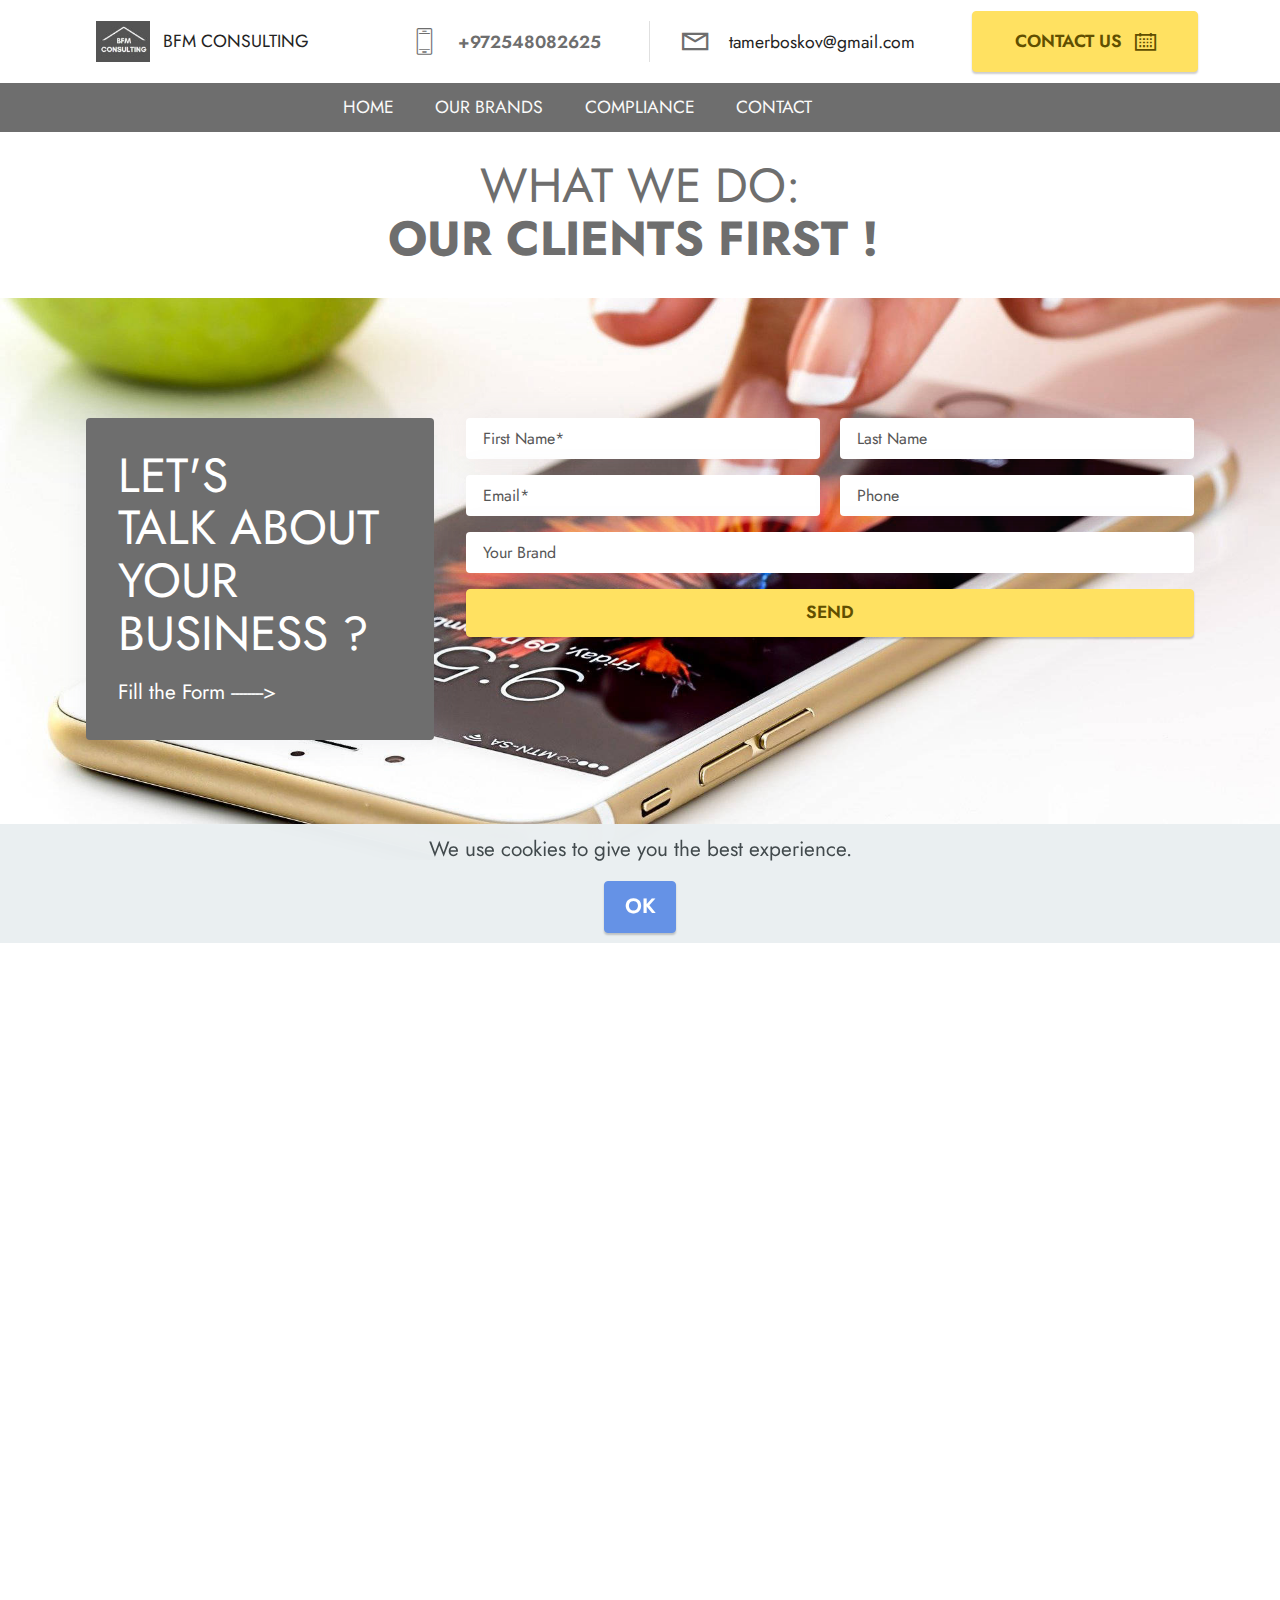
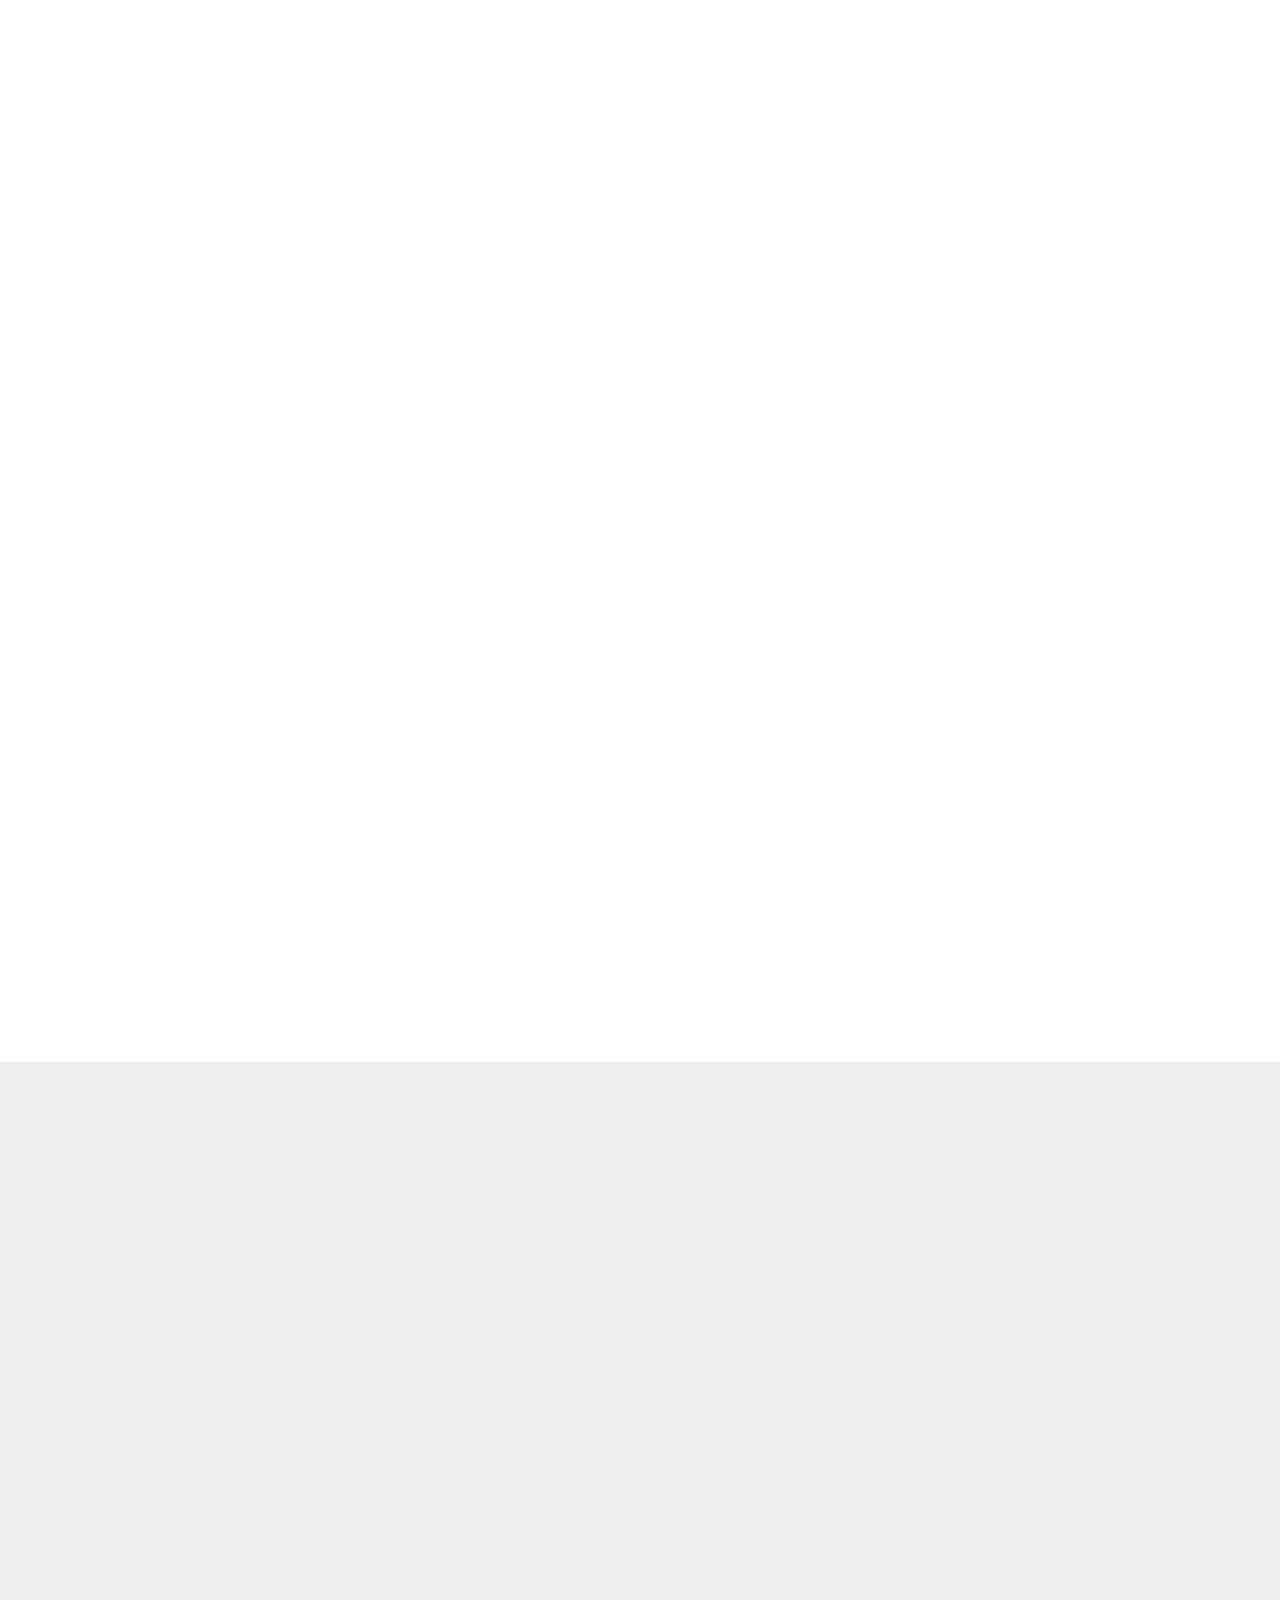
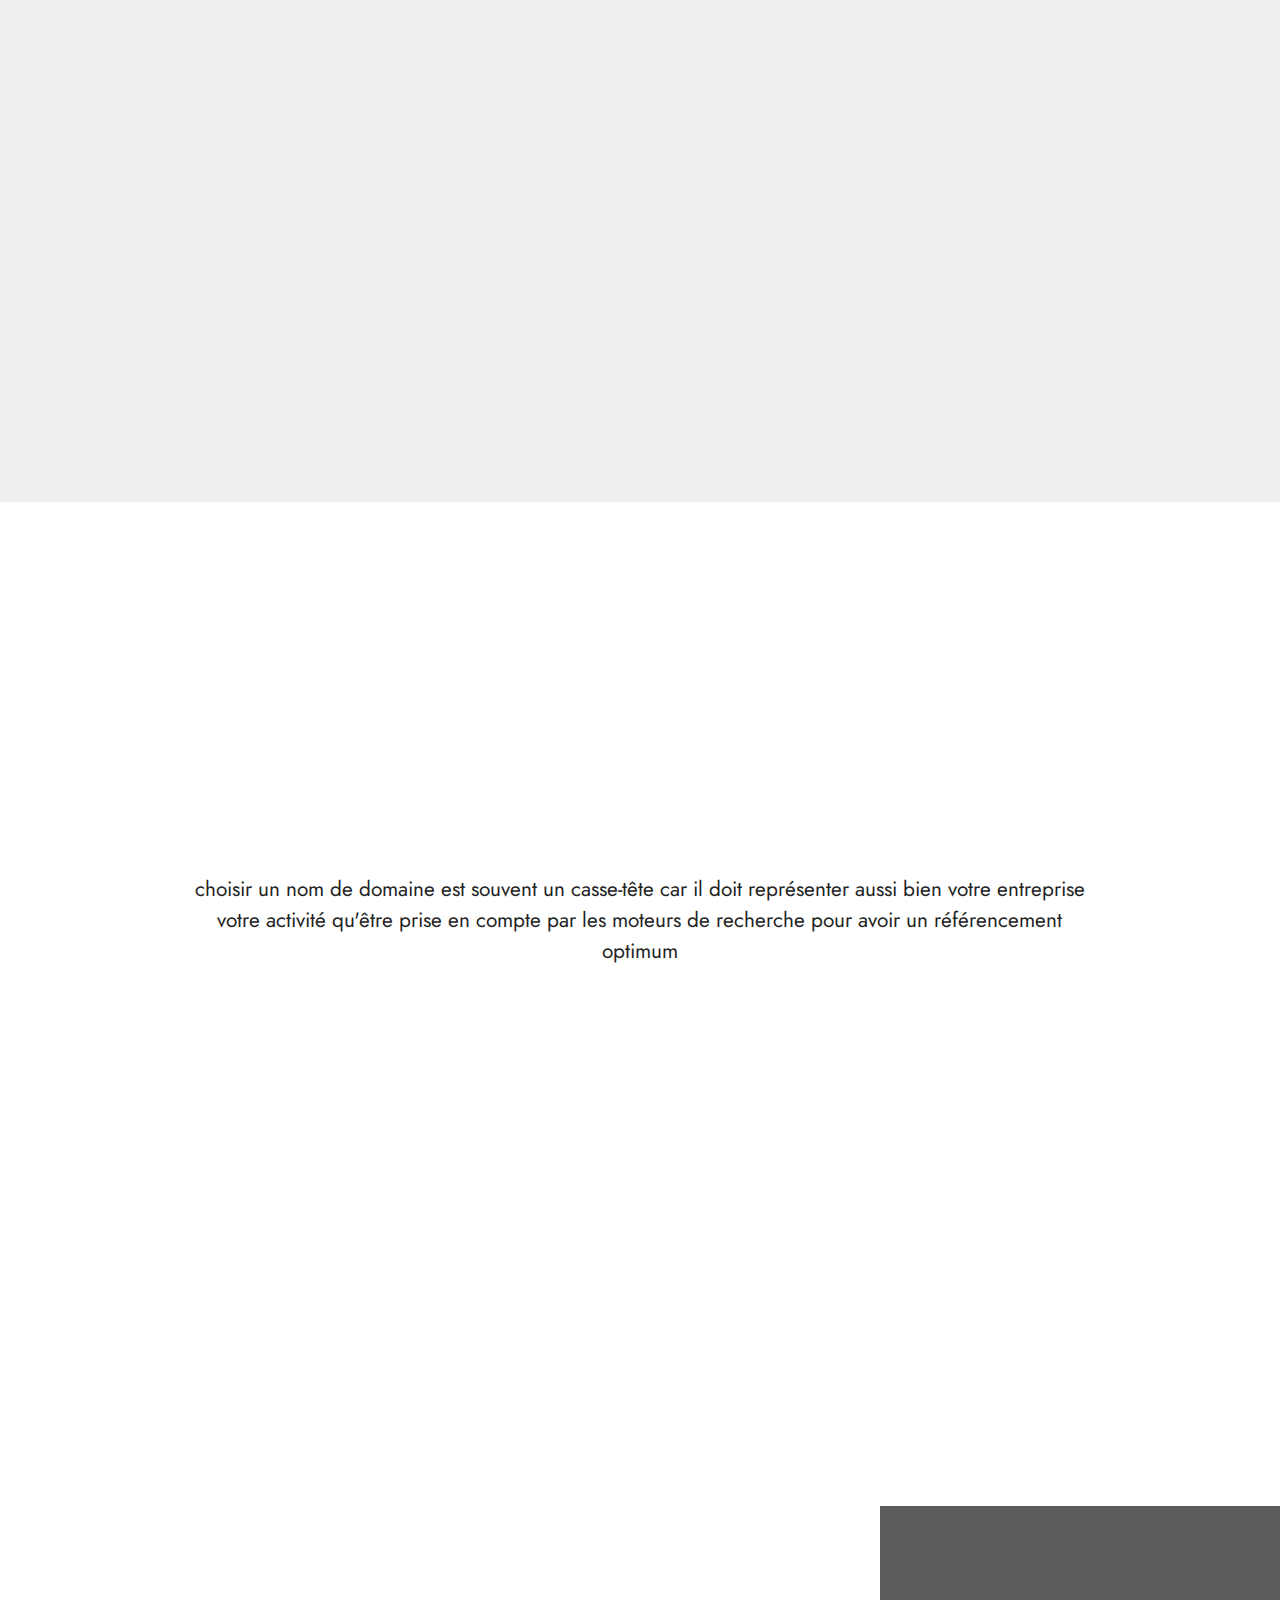
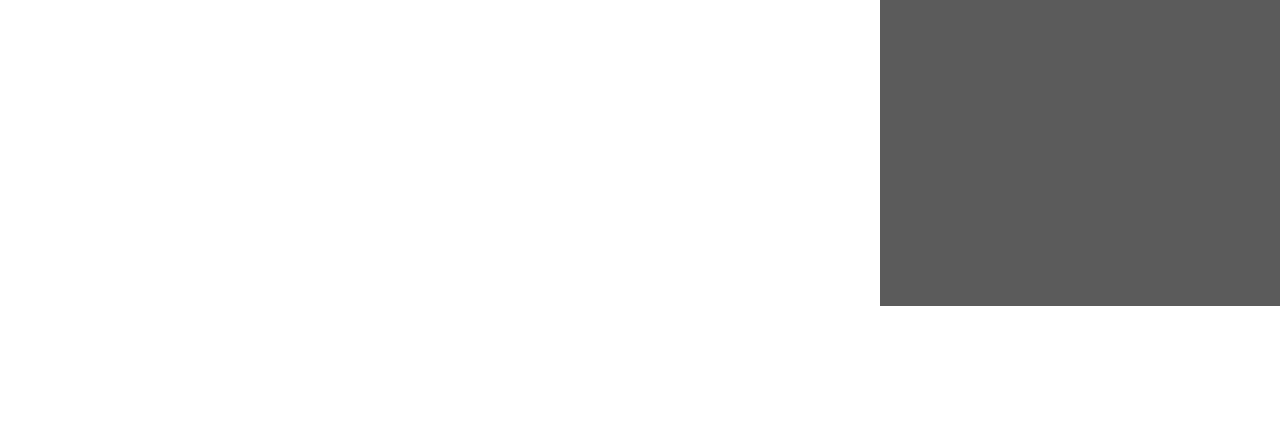
==== commit 3fbdcf25: "create github pages" ====
--- a/index.html
+++ b/index.html
@@ -105,7 +105,7 @@
                         <a class="nav-link link mbr-black text-white text-primary display-4" href="index.html#top">HOME</a>
                     </li>
                     <li class="nav-item">
-                        <a class="nav-link link mbr-black text-white text-primary display-4" href="page1.html" aria-expanded="false">OUR BRANDS</a>
+                        <a class="nav-link link mbr-black text-white text-primary display-4" href="brands.html" aria-expanded="false">OUR BRANDS</a>
                         
                     </li>
 
@@ -150,7 +150,7 @@
         <div class="row main-row justify-content-center">
             <div class="col-sm-12 col-lg-8 col-md-6" data-form-type="formoid">
 <!--Formbuilder Form-->
-<form action="https://mobirise.eu/" method="POST" class="mbr-form form-with-styler" data-form-title="CONTACT PUNAISE"><input type="hidden" name="email" data-form-email="true" value="3InSzMyQSw7HlGL0pDFcnvm1Jm/DM7Qsmkwh1inyhwxvURUgOD0Dn+0r1D/mW8A160S9Yki7IhXDBxQf6Dt8YxVqm0MrNFa+fmgZiT4T7Yd5X8Gpm1+PsPzvQn0VDiEq.CSAXN4gteah5nwS61CnkryIrJ3cZBhjbJlSlroHf90IiGRkibIK1xndG++BxF4QRwuUdggjx9/kLKC2Pc/3lWPXFkjC09LtPsbaFpcCYHAqdbqpFJhyrthnFcvGy6RGE">
+<form action="https://mobirise.eu/" method="POST" class="mbr-form form-with-styler" data-form-title="CONTACT PUNAISE"><input type="hidden" name="email" data-form-email="true" value="YoMpeP0fw94NPWSEbBU2HtcgR+rwDIIS0JufThLXBGLpecTMGnJEzaLm8oFxGCj+LZRLQpPueHJf6s+e4z+g5QcSvrQZr4K6FAuC87v8w5ieEgyq1TxEbd+G+2yJBsQD.V7ULwJ0MS33RLlLYf3Me0dXKV6gB6jquBmW4qUWp1h1MWV/zwsyju3H4Zvup/bZNHizFR3Xz8QVVgdS2Y4Si6Rlx9HmGoweLxtR68MGomhj8/jFpojJMuFo6yTdHT47o">
 <div class="row">
 <div hidden="hidden" data-form-alert="" class="alert alert-success col-12">merci et a bientot !</div>
 <div hidden="hidden" data-form-alert-danger="" class="alert alert-danger col-12"> </div>
@@ -373,7 +373,7 @@
 
         <div class="d-flex justify-content-center">
             <div class="relative">
-                <div class="google-map"><iframe frameborder="0" style="border:0" src="https://www.google.com/maps/embed/v1/place?key=AIzaSyCNveGQ9bfpKFwWzQLLftrR9hNiHwdqQG8&amp;q=10828 FRUITLAND DRIVE, STUDIO CITY, CA 91604 USA" allowfullscreen=""></iframe></div>
+                <div class="google-map"><iframe frameborder="0" style="border:0" src="https://www.google.com/maps/embed/v1/place?key=AIzaSyCZI5F_k6S1k46ujh0SNrapM89f7mJxd30&amp;q=10828 FRUITLAND DRIVE, STUDIO CITY, CA 91604 USA" allowfullscreen=""></iframe></div>
                 <div class="block">
                     <h2 class="title mbr-fonts-style mbr-bold display-2"><br>MEET US</h2>
                     <div class="line"></div>
@@ -399,7 +399,7 @@
             </div>
         </div>
     </div>
-</section><section style="background-color: #fff; font-family: -apple-system, BlinkMacSystemFont, 'Segoe UI', 'Roboto', 'Helvetica Neue', Arial, sans-serif; color:#aaa; font-size:12px; padding: 0; align-items: center; display: flex;"><a href="https://mobirise.site/t" style="flex: 1 1; height: 3rem; padding-left: 1rem;"></a><p style="flex: 0 0 auto; margin:0; padding-right:1rem;"><a href="https://mobirise.site/c" style="color:#aaa;">This</a> website was built with Mobirise</p></section><script src="assets/web/assets/jquery/jquery.min.js"></script>  <script src="assets/popper/popper.min.js"></script>  <script src="assets/tether/tether.min.js"></script>  <script src="assets/bootstrap/js/bootstrap.min.js"></script>  <script src="assets/web/assets/cookies-alert-plugin/cookies-alert-core.js"></script>  <script src="assets/web/assets/cookies-alert-plugin/cookies-alert-script.js"></script>  <script src="assets/smoothscroll/smooth-scroll.js"></script>  <script src="assets/viewportchecker/jquery.viewportchecker.js"></script>  <script src="assets/dropdown/js/nav-dropdown.js"></script>  <script src="assets/dropdown/js/navbar-dropdown.js"></script>  <script src="assets/touchswipe/jquery.touch-swipe.min.js"></script>  <script src="assets/formstyler/jquery.formstyler.js"></script>  <script src="assets/formstyler/jquery.formstyler.min.js"></script>  <script src="assets/datepicker/jquery.datetimepicker.full.js"></script>  <script src="assets/parallax/jarallax.min.js"></script>  <script src="assets/theme/js/script.js"></script>  <script src="assets/formoid.min.js"></script>  
+</section><section style="background-color: #fff; font-family: -apple-system, BlinkMacSystemFont, 'Segoe UI', 'Roboto', 'Helvetica Neue', Arial, sans-serif; color:#aaa; font-size:12px; padding: 0; align-items: center; display: flex;"><a href="https://mobirise.site/e" style="flex: 1 1; height: 3rem; padding-left: 1rem;"></a><p style="flex: 0 0 auto; margin:0; padding-right:1rem;">Make your own site - <a href="https://mobirise.site/w" style="color:#aaa;">Get now</a></p></section><script src="assets/web/assets/jquery/jquery.min.js"></script>  <script src="assets/popper/popper.min.js"></script>  <script src="assets/tether/tether.min.js"></script>  <script src="assets/bootstrap/js/bootstrap.min.js"></script>  <script src="assets/web/assets/cookies-alert-plugin/cookies-alert-core.js"></script>  <script src="assets/web/assets/cookies-alert-plugin/cookies-alert-script.js"></script>  <script src="assets/smoothscroll/smooth-scroll.js"></script>  <script src="assets/viewportchecker/jquery.viewportchecker.js"></script>  <script src="assets/dropdown/js/nav-dropdown.js"></script>  <script src="assets/dropdown/js/navbar-dropdown.js"></script>  <script src="assets/touchswipe/jquery.touch-swipe.min.js"></script>  <script src="assets/formstyler/jquery.formstyler.js"></script>  <script src="assets/formstyler/jquery.formstyler.min.js"></script>  <script src="assets/datepicker/jquery.datetimepicker.full.js"></script>  <script src="assets/parallax/jarallax.min.js"></script>  <script src="assets/theme/js/script.js"></script>  <script src="assets/formoid.min.js"></script>  
   
   
 <input name="cookieData" type="hidden" data-cookie-customDialogSelector='null' data-cookie-colorText='#424a4d' data-cookie-colorBg='rgba(234, 239, 241, 0.99)' data-cookie-textButton='OK' data-cookie-colorButton='' data-cookie-colorLink='#424a4d' data-cookie-underlineLink='true' data-cookie-text="We use cookies to give you the best experience.">
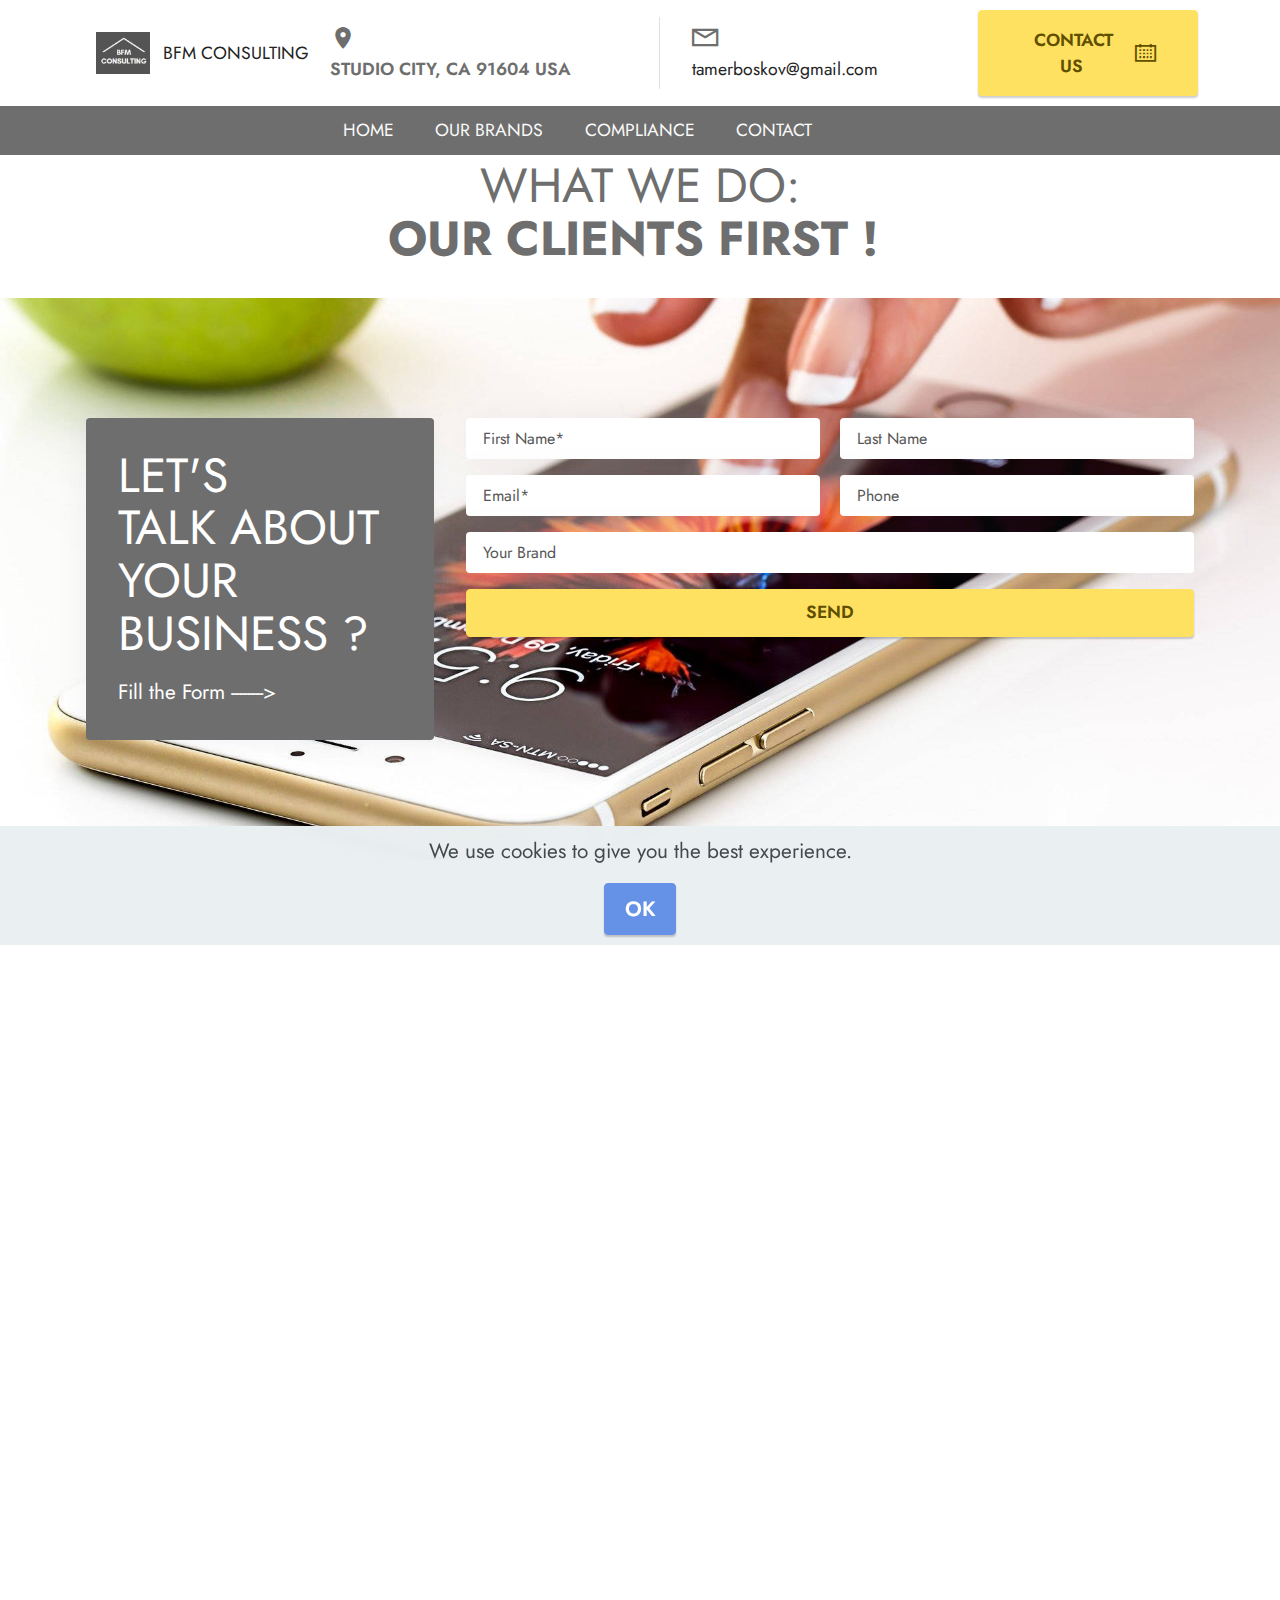
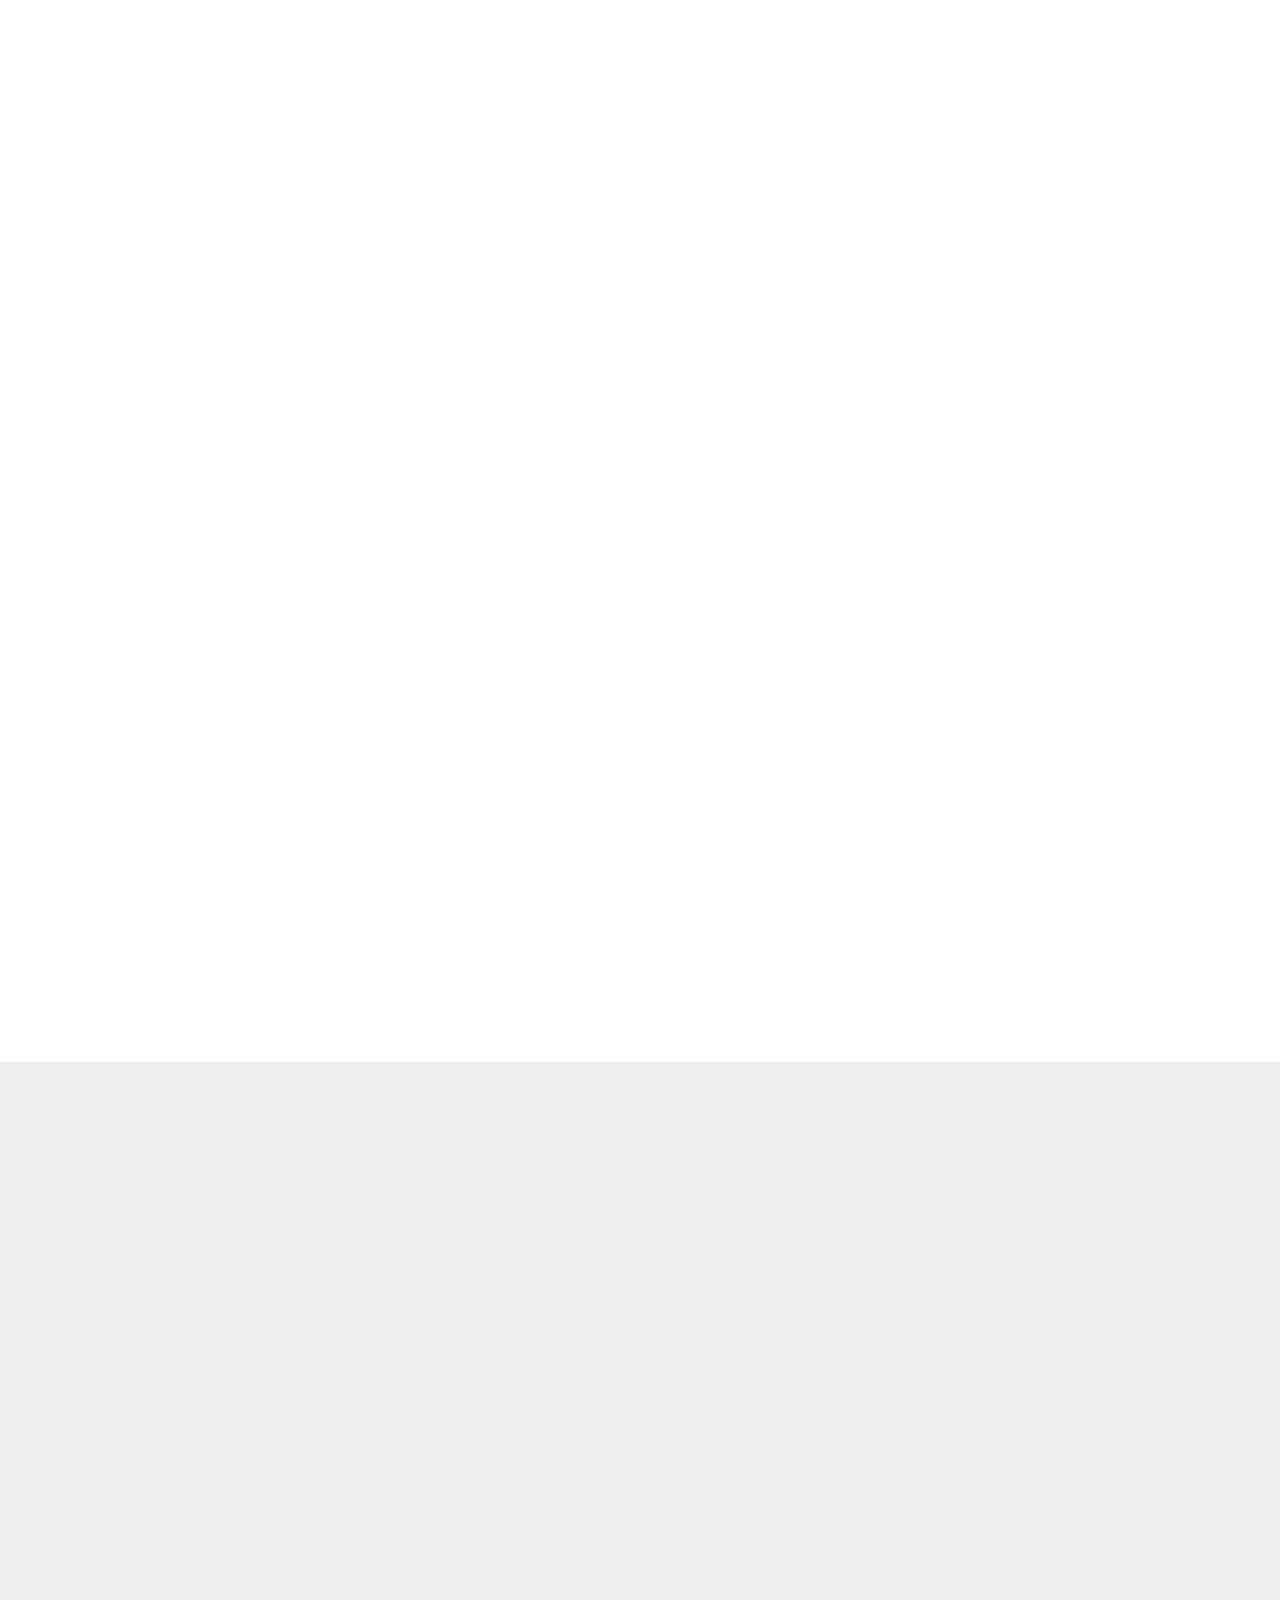
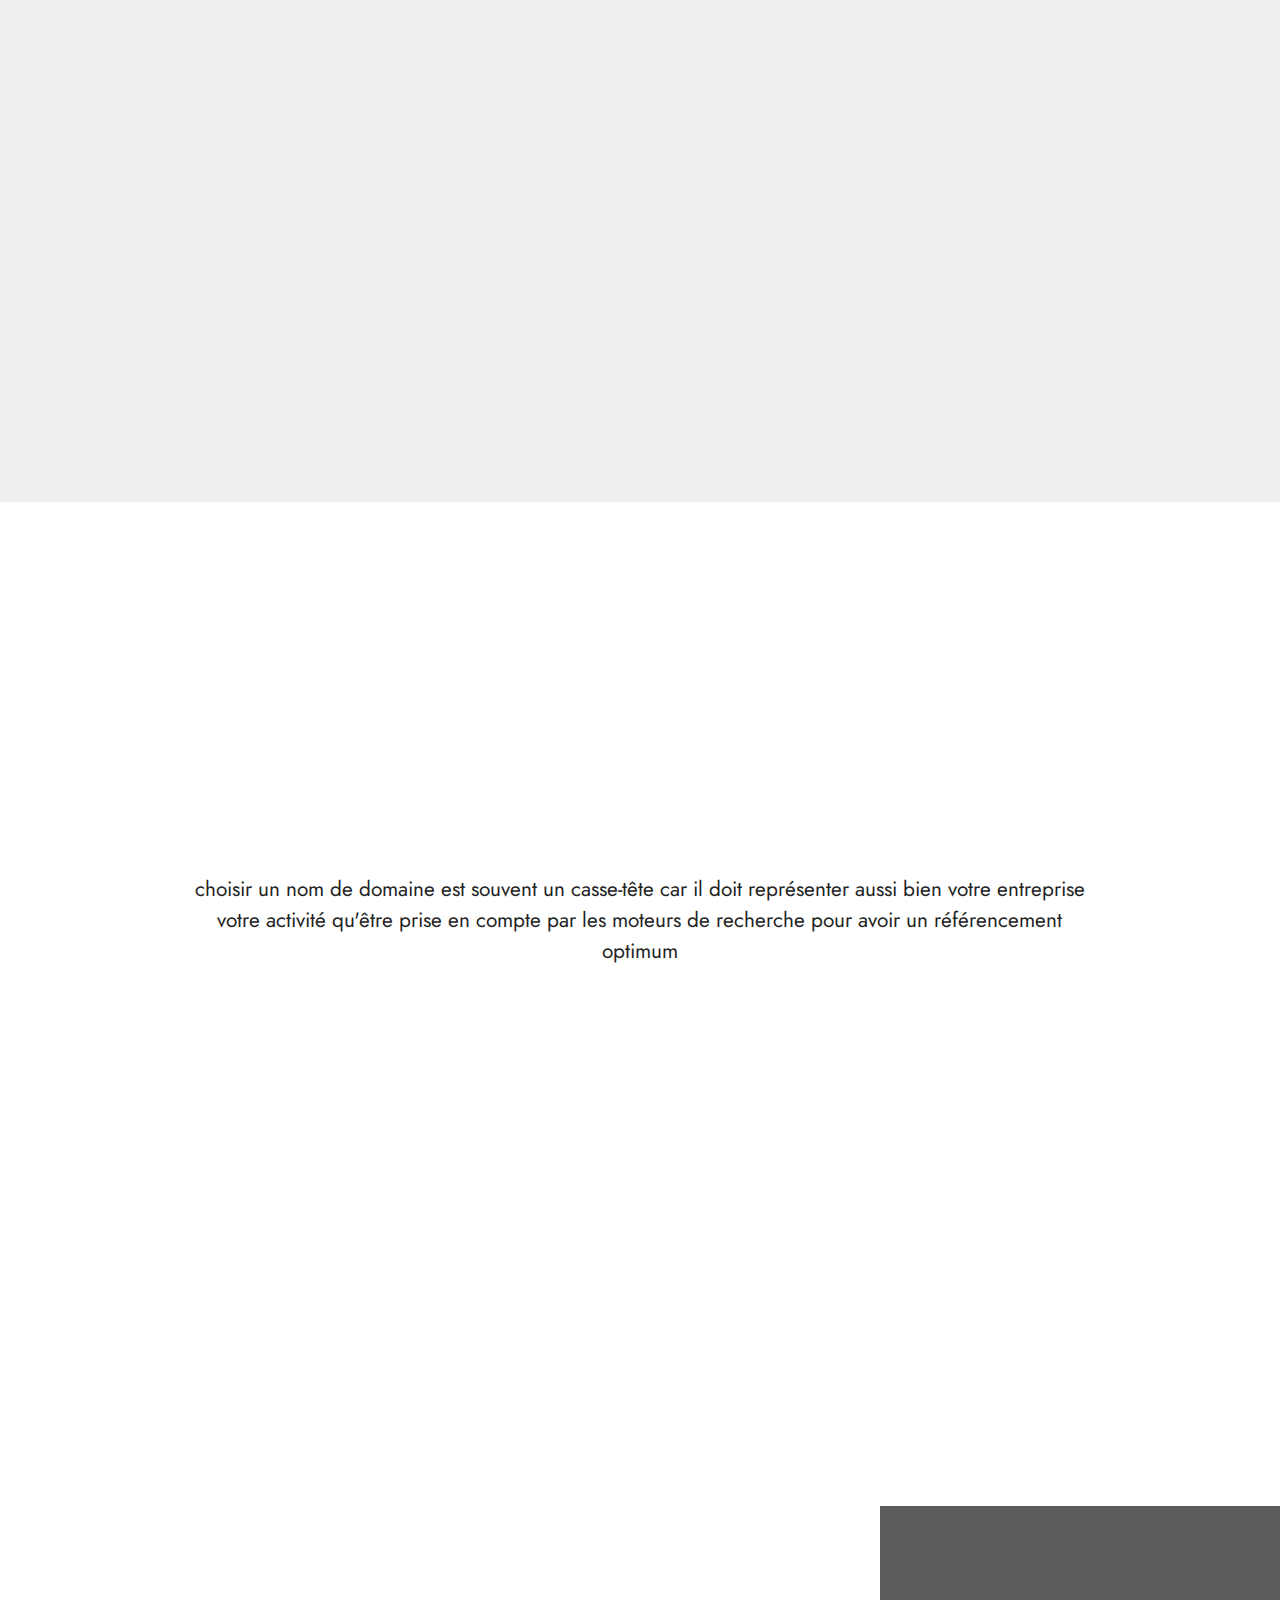
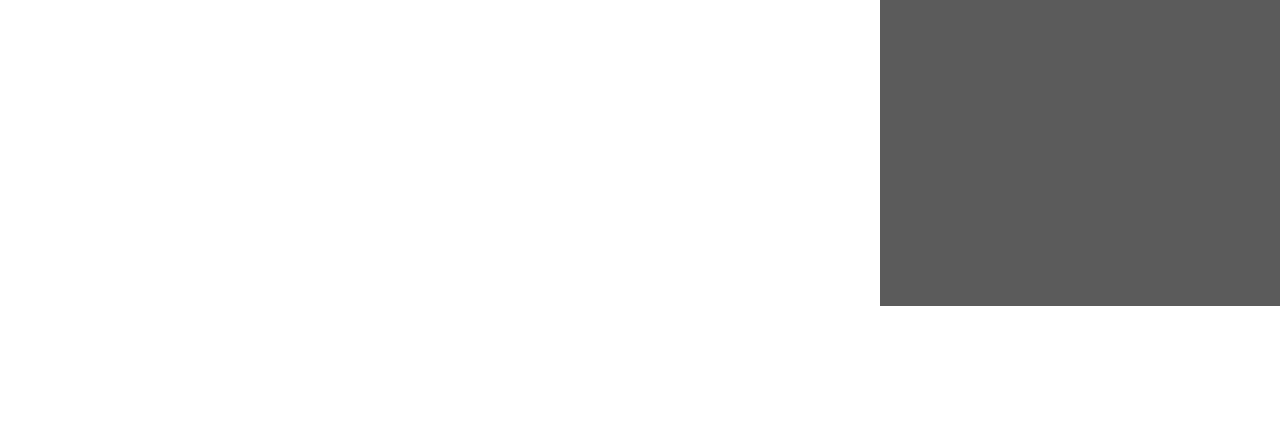
==== commit e691203f: "create github pages" ====
--- a/index.html
+++ b/index.html
@@ -18,6 +18,7 @@
   <title>BFM CONSULTING: OUR CLIENTS FIRST ! </title>
   <link rel="stylesheet" href="assets/web/assets/mobirise-icons2/mobirise2.css">
   <link rel="stylesheet" href="assets/web/assets/mobirise-icons/mobirise-icons.css">
+  <link rel="stylesheet" href="assets/Material-Design-Icons/css/material.css">
   <link rel="stylesheet" href="assets/FontAwesome/css/font-awesome.css">
   <link rel="stylesheet" href="assets/tether/tether.min.css">
   <link rel="stylesheet" href="assets/bootstrap/css/bootstrap.min.css">
@@ -72,9 +73,9 @@
             </div>
             <div class="menu-content-right">
                 <div class="info-widget">
-                    <a href="tel:+33-11 83 80 60 69"><span class="widget-icon mbr-iconfont mbri-mobile2" style="color: rgb(110, 110, 110); fill: rgb(110, 110, 110);"></span></a>
+                    <a href="tel:+33-11 83 80 60 69"><span class="widget-icon mbr-iconfont mdi-maps-place" style="color: rgb(110, 110, 110); fill: rgb(110, 110, 110);"></span></a>
                     <div class="widget-content display-4">
-                        <p class="widget-title mbr-fonts-style display-4">+972548082625<br></p>
+                        <p class="widget-title mbr-fonts-style display-4">STUDIO CITY, CA 91604 USA<br></p>
                         <p class="widget-text mbr-fonts-style display-4"></p>
                     </div>
                 </div>
@@ -105,7 +106,7 @@
                         <a class="nav-link link mbr-black text-white text-primary display-4" href="index.html#top">HOME</a>
                     </li>
                     <li class="nav-item">
-                        <a class="nav-link link mbr-black text-white text-primary display-4" href="brands.html" aria-expanded="false">OUR BRANDS</a>
+                        <a class="nav-link link mbr-black text-white text-primary display-4" href="brands.html#top" aria-expanded="false">OUR BRANDS</a>
                         
                     </li>
 
@@ -150,7 +151,7 @@
         <div class="row main-row justify-content-center">
             <div class="col-sm-12 col-lg-8 col-md-6" data-form-type="formoid">
 <!--Formbuilder Form-->
-<form action="https://mobirise.eu/" method="POST" class="mbr-form form-with-styler" data-form-title="CONTACT PUNAISE"><input type="hidden" name="email" data-form-email="true" value="YoMpeP0fw94NPWSEbBU2HtcgR+rwDIIS0JufThLXBGLpecTMGnJEzaLm8oFxGCj+LZRLQpPueHJf6s+e4z+g5QcSvrQZr4K6FAuC87v8w5ieEgyq1TxEbd+G+2yJBsQD.V7ULwJ0MS33RLlLYf3Me0dXKV6gB6jquBmW4qUWp1h1MWV/zwsyju3H4Zvup/bZNHizFR3Xz8QVVgdS2Y4Si6Rlx9HmGoweLxtR68MGomhj8/jFpojJMuFo6yTdHT47o">
+<form action="https://mobirise.eu/" method="POST" class="mbr-form form-with-styler" data-form-title="CONTACT PUNAISE"><input type="hidden" name="email" data-form-email="true" value="TLBH820TIgFTGxvl2HRGJVYYYOfL4naFeAwKB9qB4SOIiylPl9KdcO2wG8Y78PiHlbXuCNDljeAK3DkNhVNmra4ZTWjmYLEHsLj2clUJogjjK6Xq+hRF7RIJZzUyf2xy.0WyqNDmVxulKgpopiOym4WGwiSH3ZRn9UukMbPHal5F98L0/u97fLlockyrJQl0BJm57UNZ5wZZvjLGPlewgL+rjBZcob1jddlbXClD1dhiwPe72+pNXU8GA4k1xAOVh">
 <div class="row">
 <div hidden="hidden" data-form-alert="" class="alert alert-success col-12">merci et a bientot !</div>
 <div hidden="hidden" data-form-alert-danger="" class="alert alert-danger col-12"> </div>
@@ -373,7 +374,7 @@
 
         <div class="d-flex justify-content-center">
             <div class="relative">
-                <div class="google-map"><iframe frameborder="0" style="border:0" src="https://www.google.com/maps/embed/v1/place?key=AIzaSyCZI5F_k6S1k46ujh0SNrapM89f7mJxd30&amp;q=10828 FRUITLAND DRIVE, STUDIO CITY, CA 91604 USA" allowfullscreen=""></iframe></div>
+                <div class="google-map"><iframe frameborder="0" style="border:0" src="https://www.google.com/maps/embed/v1/place?key=AIzaSyDk89J4FSunMF33ruMVWJaJht_Ro0kvoXs&amp;q=10828 FRUITLAND DRIVE, STUDIO CITY, CA 91604 USA" allowfullscreen=""></iframe></div>
                 <div class="block">
                     <h2 class="title mbr-fonts-style mbr-bold display-2"><br>MEET US</h2>
                     <div class="line"></div>
@@ -399,7 +400,7 @@
             </div>
         </div>
     </div>
-</section><section style="background-color: #fff; font-family: -apple-system, BlinkMacSystemFont, 'Segoe UI', 'Roboto', 'Helvetica Neue', Arial, sans-serif; color:#aaa; font-size:12px; padding: 0; align-items: center; display: flex;"><a href="https://mobirise.site/e" style="flex: 1 1; height: 3rem; padding-left: 1rem;"></a><p style="flex: 0 0 auto; margin:0; padding-right:1rem;">Make your own site - <a href="https://mobirise.site/w" style="color:#aaa;">Get now</a></p></section><script src="assets/web/assets/jquery/jquery.min.js"></script>  <script src="assets/popper/popper.min.js"></script>  <script src="assets/tether/tether.min.js"></script>  <script src="assets/bootstrap/js/bootstrap.min.js"></script>  <script src="assets/web/assets/cookies-alert-plugin/cookies-alert-core.js"></script>  <script src="assets/web/assets/cookies-alert-plugin/cookies-alert-script.js"></script>  <script src="assets/smoothscroll/smooth-scroll.js"></script>  <script src="assets/viewportchecker/jquery.viewportchecker.js"></script>  <script src="assets/dropdown/js/nav-dropdown.js"></script>  <script src="assets/dropdown/js/navbar-dropdown.js"></script>  <script src="assets/touchswipe/jquery.touch-swipe.min.js"></script>  <script src="assets/formstyler/jquery.formstyler.js"></script>  <script src="assets/formstyler/jquery.formstyler.min.js"></script>  <script src="assets/datepicker/jquery.datetimepicker.full.js"></script>  <script src="assets/parallax/jarallax.min.js"></script>  <script src="assets/theme/js/script.js"></script>  <script src="assets/formoid.min.js"></script>  
+</section><section style="background-color: #fff; font-family: -apple-system, BlinkMacSystemFont, 'Segoe UI', 'Roboto', 'Helvetica Neue', Arial, sans-serif; color:#aaa; font-size:12px; padding: 0; align-items: center; display: flex;"><a href="https://mobirise.site/t" style="flex: 1 1; height: 3rem; padding-left: 1rem;"></a><p style="flex: 0 0 auto; margin:0; padding-right:1rem;"><a href="https://mobirise.site/d" style="color:#aaa;">The website</a> was started with Mobirise</p></section><script src="assets/web/assets/jquery/jquery.min.js"></script>  <script src="assets/popper/popper.min.js"></script>  <script src="assets/tether/tether.min.js"></script>  <script src="assets/bootstrap/js/bootstrap.min.js"></script>  <script src="assets/web/assets/cookies-alert-plugin/cookies-alert-core.js"></script>  <script src="assets/web/assets/cookies-alert-plugin/cookies-alert-script.js"></script>  <script src="assets/smoothscroll/smooth-scroll.js"></script>  <script src="assets/viewportchecker/jquery.viewportchecker.js"></script>  <script src="assets/dropdown/js/nav-dropdown.js"></script>  <script src="assets/dropdown/js/navbar-dropdown.js"></script>  <script src="assets/touchswipe/jquery.touch-swipe.min.js"></script>  <script src="assets/formstyler/jquery.formstyler.js"></script>  <script src="assets/formstyler/jquery.formstyler.min.js"></script>  <script src="assets/datepicker/jquery.datetimepicker.full.js"></script>  <script src="assets/parallax/jarallax.min.js"></script>  <script src="assets/theme/js/script.js"></script>  <script src="assets/formoid.min.js"></script>  
   
   
 <input name="cookieData" type="hidden" data-cookie-customDialogSelector='null' data-cookie-colorText='#424a4d' data-cookie-colorBg='rgba(234, 239, 241, 0.99)' data-cookie-textButton='OK' data-cookie-colorButton='' data-cookie-colorLink='#424a4d' data-cookie-underlineLink='true' data-cookie-text="We use cookies to give you the best experience.">
--- a/assets/Material-Design-Icons/css/material.css
+++ b/assets/Material-Design-Icons/css/material.css
@@ -0,0 +1,2522 @@
+@font-face {
+  font-family: 'Material-Design-Icons';
+  src: url('../fonts/Material-Design-Icons.eot?3ocs8m');
+  src: url('../fonts/Material-Design-Icons.eot?#iefix3ocs8m') format('embedded-opentype'), url('../fonts/Material-Design-Icons.woff?3ocs8m') format('woff'), url('../fonts/Material-Design-Icons.ttf?3ocs8m') format('truetype'), url('../fonts/Material-Design-Icons.svg?3ocs8m#Material-Design-Icons') format('svg');
+  font-weight: normal;
+  font-style: normal;
+}
+[class^="mdi-"],
+[class*="mdi-"] {
+  speak: none;
+  display: inline-block;
+  font-style: normal;
+  font-variant:normal;
+  font-weight:normal;
+/*  font-size:24px;*/
+  line-height:1;
+  font-family:'Material-Design-Icons' !important;
+  text-rendering: auto;
+  
+  -webkit-font-smoothing: antialiased;
+  -moz-osx-font-smoothing: grayscale;
+  -webkit-transform: translate(0, 0);
+      -ms-transform: translate(0, 0);
+          transform: translate(0, 0);
+}
+[class^="mdi-"]:before,
+[class*="mdi-"]:before {
+  display: inline-block;
+  speak: none;
+  text-decoration: inherit;
+}
+[class^="mdi-"].pull-left,
+[class*="mdi-"].pull-left {
+  margin-right: .3em;
+}
+[class^="mdi-"].pull-right,
+[class*="mdi-"].pull-right {
+  margin-left: .3em;
+}
+[class^="mdi-"].mdi-lg:before,
+[class*="mdi-"].mdi-lg:before,
+[class^="mdi-"].mdi-lg:after,
+[class*="mdi-"].mdi-lg:after {
+  font-size: 1.33333333em;
+  line-height: 0.75em;
+  vertical-align: -15%;
+}
+[class^="mdi-"].mdi-2x:before,
+[class*="mdi-"].mdi-2x:before,
+[class^="mdi-"].mdi-2x:after,
+[class*="mdi-"].mdi-2x:after {
+  font-size: 2em;
+}
+[class^="mdi-"].mdi-3x:before,
+[class*="mdi-"].mdi-3x:before,
+[class^="mdi-"].mdi-3x:after,
+[class*="mdi-"].mdi-3x:after {
+  font-size: 3em;
+}
+[class^="mdi-"].mdi-4x:before,
+[class*="mdi-"].mdi-4x:before,
+[class^="mdi-"].mdi-4x:after,
+[class*="mdi-"].mdi-4x:after {
+  font-size: 4em;
+}
+[class^="mdi-"].mdi-5x:before,
+[class*="mdi-"].mdi-5x:before,
+[class^="mdi-"].mdi-5x:after,
+[class*="mdi-"].mdi-5x:after {
+  font-size: 5em;
+}
+[class^="mdi-device-signal-cellular-"]:after,
+[class^="mdi-device-battery-"]:after,
+[class^="mdi-device-battery-charging-"]:after,
+[class^="mdi-device-signal-cellular-connected-no-internet-"]:after,
+[class^="mdi-device-signal-wifi-"]:after,
+[class^="mdi-device-signal-wifi-statusbar-not-connected"]:after,
+.mdi-device-network-wifi:after {
+  opacity: .3;
+  position: absolute;
+  left: 0;
+  top: 0;
+  z-index: 1;
+  display: inline-block;
+  speak: none;
+  text-decoration: inherit;
+}
+[class^="mdi-device-signal-cellular-"]:after {
+  content: "\e758";
+}
+[class^="mdi-device-battery-"]:after {
+  content: "\e735";
+}
+[class^="mdi-device-battery-charging-"]:after {
+  content: "\e733";
+}
+[class^="mdi-device-signal-cellular-connected-no-internet-"]:after {
+  content: "\e75d";
+}
+[class^="mdi-device-signal-wifi-"]:after,
+.mdi-device-network-wifi:after {
+  content: "\e765";
+}
+[class^="mdi-device-signal-wifi-statusbasr-not-connected"]:after {
+  content: "\e8f7";
+}
+.mdi-device-signal-cellular-off:after,
+.mdi-device-signal-cellular-null:after,
+.mdi-device-signal-cellular-no-sim:after,
+.mdi-device-signal-wifi-off:after,
+.mdi-device-signal-wifi-4-bar:after,
+.mdi-device-signal-cellular-4-bar:after,
+.mdi-device-battery-alert:after,
+.mdi-device-signal-cellular-connected-no-internet-4-bar:after,
+.mdi-device-battery-std:after,
+.mdi-device-battery-full .mdi-device-battery-unknown:after {
+  content: "";
+}
+.mdi-fw {
+  width: 1.28571429em;
+  text-align: center;
+}
+.mdi-ul {
+  padding-left: 0;
+  margin-left: 2.14285714em;
+  list-style-type: none;
+}
+.mdi-ul > li {
+  position: relative;
+}
+.mdi-li {
+  position: absolute;
+  left: -2.14285714em;
+  width: 2.14285714em;
+  top: 0.14285714em;
+  text-align: center;
+}
+.mdi-li.mdi-lg {
+  left: -1.85714286em;
+}
+.mdi-border {
+  padding: .2em .25em .15em;
+  border: solid 0.08em #eeeeee;
+  border-radius: .1em;
+}
+.mdi-spin {
+  -webkit-animation: mdi-spin 2s infinite linear;
+  animation: mdi-spin 2s infinite linear;
+  -webkit-transform-origin: 50% 50%;
+  -ms-transform-origin: 50% 50%;
+      transform-origin: 50% 50%;
+}
+.mdi-pulse {
+  -webkit-animation: mdi-spin 1s steps(8) infinite;
+  animation: mdi-spin 1s steps(8) infinite;
+  -webkit-transform-origin: 50% 50%;
+  -ms-transform-origin: 50% 50%;
+      transform-origin: 50% 50%;
+}
+@-webkit-keyframes mdi-spin {
+  0% {
+    -webkit-transform: rotate(0deg);
+    transform: rotate(0deg);
+  }
+  100% {
+    -webkit-transform: rotate(359deg);
+    transform: rotate(359deg);
+  }
+}
+@keyframes mdi-spin {
+  0% {
+    -webkit-transform: rotate(0deg);
+    transform: rotate(0deg);
+  }
+  100% {
+    -webkit-transform: rotate(359deg);
+    transform: rotate(359deg);
+  }
+}
+.mdi-rotate-90 {
+  filter: progid:DXImageTransform.Microsoft.BasicImage(rotation=1);
+  -webkit-transform: rotate(90deg);
+  -ms-transform: rotate(90deg);
+  transform: rotate(90deg);
+}
+.mdi-rotate-180 {
+  filter: progid:DXImageTransform.Microsoft.BasicImage(rotation=2);
+  -webkit-transform: rotate(180deg);
+  -ms-transform: rotate(180deg);
+  transform: rotate(180deg);
+}
+.mdi-rotate-270 {
+  filter: progid:DXImageTransform.Microsoft.BasicImage(rotation=3);
+  -webkit-transform: rotate(270deg);
+  -ms-transform: rotate(270deg);
+  transform: rotate(270deg);
+}
+.mdi-flip-horizontal {
+  filter: progid:DXImageTransform.Microsoft.BasicImage(rotation=0, mirror=1);
+  -webkit-transform: scale(-1, 1);
+  -ms-transform: scale(-1, 1);
+  transform: scale(-1, 1);
+}
+.mdi-flip-vertical {
+  filter: progid:DXImageTransform.Microsoft.BasicImage(rotation=2, mirror=1);
+  -webkit-transform: scale(1, -1);
+  -ms-transform: scale(1, -1);
+  transform: scale(1, -1);
+}
+:root .mdi-rotate-90,
+:root .mdi-rotate-180,
+:root .mdi-rotate-270,
+:root .mdi-flip-horizontal,
+:root .mdi-flip-vertical {
+  -webkit-filter: none;
+          filter: none;
+}
+.mdi-stack {
+  position: relative;
+  display: inline-block;
+  width: 2em;
+  height: 2em;
+  line-height: 2em;
+  vertical-align: middle;
+}
+.mdi-stack-1x,
+.mdi-stack-2x {
+  position: absolute;
+  left: 0;
+  width: 100%;
+  text-align: center;
+}
+.mdi-stack-1x {
+  line-height: inherit;
+}
+.mdi-stack-2x {
+  font-size: 2em;
+}
+.mdi-inverse {
+  color: #ffffff;
+}
+/* Start Icons */
+.mdi-action-3d-rotation:before {
+  content: "\e600";
+}
+.mdi-action-accessibility:before {
+  content: "\e601";
+}
+.mdi-action-account-balance-wallet:before {
+  content: "\e602";
+}
+.mdi-action-account-balance:before {
+  content: "\e603";
+}
+.mdi-action-account-box:before {
+  content: "\e604";
+}
+.mdi-action-account-child:before {
+  content: "\e605";
+}
+.mdi-action-account-circle:before {
+  content: "\e606";
+}
+.mdi-action-add-shopping-cart:before {
+  content: "\e607";
+}
+.mdi-action-alarm-add:before {
+  content: "\e608";
+}
+.mdi-action-alarm-off:before {
+  content: "\e609";
+}
+.mdi-action-alarm-on:before {
+  content: "\e60a";
+}
+.mdi-action-alarm:before {
+  content: "\e60b";
+}
+.mdi-action-android:before {
+  content: "\e60c";
+}
+.mdi-action-announcement:before {
+  content: "\e60d";
+}
+.mdi-action-aspect-ratio:before {
+  content: "\e60e";
+}
+.mdi-action-assessment:before {
+  content: "\e60f";
+}
+.mdi-action-assignment-ind:before {
+  content: "\e610";
+}
+.mdi-action-assignment-late:before {
+  content: "\e611";
+}
+.mdi-action-assignment-return:before {
+  content: "\e612";
+}
+.mdi-action-assignment-returned:before {
+  content: "\e613";
+}
+.mdi-action-assignment-turned-in:before {
+  content: "\e614";
+}
+.mdi-action-assignment:before {
+  content: "\e615";
+}
+.mdi-action-autorenew:before {
+  content: "\e616";
+}
+.mdi-action-backup:before {
+  content: "\e617";
+}
+.mdi-action-book:before {
+  content: "\e618";
+}
+.mdi-action-bookmark-outline:before {
+  content: "\e619";
+}
+.mdi-action-bookmark:before {
+  content: "\e61a";
+}
+.mdi-action-bug-report:before {
+  content: "\e61b";
+}
+.mdi-action-cached:before {
+  content: "\e61c";
+}
+.mdi-action-check-circle:before {
+  content: "\e61d";
+}
+.mdi-action-class:before {
+  content: "\e61e";
+}
+.mdi-action-credit-card:before {
+  content: "\e61f";
+}
+.mdi-action-dashboard:before {
+  content: "\e620";
+}
+.mdi-action-delete:before {
+  content: "\e621";
+}
+.mdi-action-description:before {
+  content: "\e622";
+}
+.mdi-action-dns:before {
+  content: "\e623";
+}
+.mdi-action-done-all:before {
+  content: "\e624";
+}
+.mdi-action-done:before {
+  content: "\e625";
+}
+.mdi-action-event:before {
+  content: "\e626";
+}
+.mdi-action-exit-to-app:before {
+  content: "\e627";
+}
+.mdi-action-explore:before {
+  content: "\e628";
+}
+.mdi-action-extension:before {
+  content: "\e629";
+}
+.mdi-action-face-unlock:before {
+  content: "\e62a";
+}
+.mdi-action-favorite-outline:before {
+  content: "\e62b";
+}
+.mdi-action-favorite:before {
+  content: "\e62c";
+}
+.mdi-action-find-in-page:before {
+  content: "\e62d";
+}
+.mdi-action-find-replace:before {
+  content: "\e62e";
+}
+.mdi-action-flip-to-back:before {
+  content: "\e62f";
+}
+.mdi-action-flip-to-front:before {
+  content: "\e630";
+}
+.mdi-action-get-app:before {
+  content: "\e631";
+}
+.mdi-action-grade:before {
+  content: "\e632";
+}
+.mdi-action-group-work:before {
+  content: "\e633";
+}
+.mdi-action-help:before {
+  content: "\e634";
+}
+.mdi-action-highlight-remove:before {
+  content: "\e635";
+}
+.mdi-action-history:before {
+  content: "\e636";
+}
+.mdi-action-home:before {
+  content: "\e637";
+}
+.mdi-action-https:before {
+  content: "\e638";
+}
+.mdi-action-info-outline:before {
+  content: "\e639";
+}
+.mdi-action-info:before {
+  content: "\e63a";
+}
+.mdi-action-input:before {
+  content: "\e63b";
+}
+.mdi-action-invert-colors:before {
+  content: "\e63c";
+}
+.mdi-action-label-outline:before {
+  content: "\e63d";
+}
+.mdi-action-label:before {
+  content: "\e63e";
+}
+.mdi-action-language:before {
+  content: "\e63f";
+}
+.mdi-action-launch:before {
+  content: "\e640";
+}
+.mdi-action-list:before {
+  content: "\e641";
+}
+.mdi-action-lock-open:before {
+  content: "\e642";
+}
+.mdi-action-lock-outline:before {
+  content: "\e643";
+}
+.mdi-action-lock:before {
+  content: "\e644";
+}
+.mdi-action-loyalty:before {
+  content: "\e645";
+}
+.mdi-action-markunread-mailbox:before {
+  content: "\e646";
+}
+.mdi-action-note-add:before {
+  content: "\e647";
+}
+.mdi-action-open-in-browser:before {
+  content: "\e648";
+}
+.mdi-action-open-in-new:before {
+  content: "\e649";
+}
+.mdi-action-open-with:before {
+  content: "\e64a";
+}
+.mdi-action-pageview:before {
+  content: "\e64b";
+}
+.mdi-action-payment:before {
+  content: "\e64c";
+}
+.mdi-action-perm-camera-mic:before {
+  content: "\e64d";
+}
+.mdi-action-perm-contact-cal:before {
+  content: "\e64e";
+}
+.mdi-action-perm-data-setting:before {
+  content: "\e64f";
+}
+.mdi-action-perm-device-info:before {
+  content: "\e650";
+}
+.mdi-action-perm-identity:before {
+  content: "\e651";
+}
+.mdi-action-perm-media:before {
+  content: "\e652";
+}
+.mdi-action-perm-phone-msg:before {
+  content: "\e653";
+}
+.mdi-action-perm-scan-wifi:before {
+  content: "\e654";
+}
+.mdi-action-picture-in-picture:before {
+  content: "\e655";
+}
+.mdi-action-polymer:before {
+  content: "\e656";
+}
+.mdi-action-print:before {
+  content: "\e657";
+}
+.mdi-action-query-builder:before {
+  content: "\e658";
+}
+.mdi-action-question-answer:before {
+  content: "\e659";
+}
+.mdi-action-receipt:before {
+  content: "\e65a";
+}
+.mdi-action-redeem:before {
+  content: "\e65b";
+}
+.mdi-action-reorder:before {
+  content: "\e65c";
+}
+.mdi-action-report-problem:before {
+  content: "\e65d";
+}
+.mdi-action-restore:before {
+  content: "\e65e";
+}
+.mdi-action-room:before {
+  content: "\e65f";
+}
+.mdi-action-schedule:before {
+  content: "\e660";
+}
+.mdi-action-search:before {
+  content: "\e661";
+}
+.mdi-action-settings-applications:before {
+  content: "\e662";
+}
+.mdi-action-settings-backup-restore:before {
+  content: "\e663";
+}
+.mdi-action-settings-bluetooth:before {
+  content: "\e664";
+}
+.mdi-action-settings-cell:before {
+  content: "\e665";
+}
+.mdi-action-settings-display:before {
+  content: "\e666";
+}
+.mdi-action-settings-ethernet:before {
+  content: "\e667";
+}
+.mdi-action-settings-input-antenna:before {
+  content: "\e668";
+}
+.mdi-action-settings-input-component:before {
+  content: "\e669";
+}
+.mdi-action-settings-input-composite:before {
+  content: "\e66a";
+}
+.mdi-action-settings-input-hdmi:before {
+  content: "\e66b";
+}
+.mdi-action-settings-input-svideo:before {
+  content: "\e66c";
+}
+.mdi-action-settings-overscan:before {
+  content: "\e66d";
+}
+.mdi-action-settings-phone:before {
+  content: "\e66e";
+}
+.mdi-action-settings-power:before {
+  content: "\e66f";
+}
+.mdi-action-settings-remote:before {
+  content: "\e670";
+}
+.mdi-action-settings-voice:before {
+  content: "\e671";
+}
+.mdi-action-settings:before {
+  content: "\e672";
+}
+.mdi-action-shop-two:before {
+  content: "\e673";
+}
+.mdi-action-shop:before {
+  content: "\e674";
+}
+.mdi-action-shopping-basket:before {
+  content: "\e675";
+}
+.mdi-action-shopping-cart:before {
+  content: "\e676";
+}
+.mdi-action-speaker-notes:before {
+  content: "\e677";
+}
+.mdi-action-spellcheck:before {
+  content: "\e678";
+}
+.mdi-action-star-rate:before {
+  content: "\e679";
+}
+.mdi-action-stars:before {
+  content: "\e67a";
+}
+.mdi-action-store:before {
+  content: "\e67b";
+}
+.mdi-action-subject:before {
+  content: "\e67c";
+}
+.mdi-action-supervisor-account:before {
+  content: "\e67d";
+}
+.mdi-action-swap-horiz:before {
+  content: "\e67e";
+}
+.mdi-action-swap-vert-circle:before {
+  content: "\e67f";
+}
+.mdi-action-swap-vert:before {
+  content: "\e680";
+}
+.mdi-action-system-update-tv:before {
+  content: "\e681";
+}
+.mdi-action-tab-unselected:before {
+  content: "\e682";
+}
+.mdi-action-tab:before {
+  content: "\e683";
+}
+.mdi-action-theaters:before {
+  content: "\e684";
+}
+.mdi-action-thumb-down:before {
+  content: "\e685";
+}
+.mdi-action-thumb-up:before {
+  content: "\e686";
+}
+.mdi-action-thumbs-up-down:before {
+  content: "\e687";
+}
+.mdi-action-toc:before {
+  content: "\e688";
+}
+.mdi-action-today:before {
+  content: "\e689";
+}
+.mdi-action-track-changes:before {
+  content: "\e68a";
+}
+.mdi-action-translate:before {
+  content: "\e68b";
+}
+.mdi-action-trending-down:before {
+  content: "\e68c";
+}
+.mdi-action-trending-neutral:before {
+  content: "\e68d";
+}
+.mdi-action-trending-up:before {
+  content: "\e68e";
+}
+.mdi-action-turned-in-not:before {
+  content: "\e68f";
+}
+.mdi-action-turned-in:before {
+  content: "\e690";
+}
+.mdi-action-verified-user:before {
+  content: "\e691";
+}
+.mdi-action-view-agenda:before {
+  content: "\e692";
+}
+.mdi-action-view-array:before {
+  content: "\e693";
+}
+.mdi-action-view-carousel:before {
+  content: "\e694";
+}
+.mdi-action-view-column:before {
+  content: "\e695";
+}
+.mdi-action-view-day:before {
+  content: "\e696";
+}
+.mdi-action-view-headline:before {
+  content: "\e697";
+}
+.mdi-action-view-list:before {
+  content: "\e698";
+}
+.mdi-action-view-module:before {
+  content: "\e699";
+}
+.mdi-action-view-quilt:before {
+  content: "\e69a";
+}
+.mdi-action-view-stream:before {
+  content: "\e69b";
+}
+.mdi-action-view-week:before {
+  content: "\e69c";
+}
+.mdi-action-visibility-off:before {
+  content: "\e69d";
+}
+.mdi-action-visibility:before {
+  content: "\e69e";
+}
+.mdi-action-wallet-giftcard:before {
+  content: "\e69f";
+}
+.mdi-action-wallet-membership:before {
+  content: "\e6a0";
+}
+.mdi-action-wallet-travel:before {
+  content: "\e6a1";
+}
+.mdi-action-work:before {
+  content: "\e6a2";
+}
+.mdi-alert-error:before {
+  content: "\e6a3";
+}
+.mdi-alert-warning:before {
+  content: "\e6a4";
+}
+.mdi-av-album:before {
+  content: "\e6a5";
+}
+.mdi-av-closed-caption:before {
+  content: "\e6a6";
+}
+.mdi-av-equalizer:before {
+  content: "\e6a7";
+}
+.mdi-av-explicit:before {
+  content: "\e6a8";
+}
+.mdi-av-fast-forward:before {
+  content: "\e6a9";
+}
+.mdi-av-fast-rewind:before {
+  content: "\e6aa";
+}
+.mdi-av-games:before {
+  content: "\e6ab";
+}
+.mdi-av-hearing:before {
+  content: "\e6ac";
+}
+.mdi-av-high-quality:before {
+  content: "\e6ad";
+}
+.mdi-av-loop:before {
+  content: "\e6ae";
+}
+.mdi-av-mic-none:before {
+  content: "\e6af";
+}
+.mdi-av-mic-off:before {
+  content: "\e6b0";
+}
+.mdi-av-mic:before {
+  content: "\e6b1";
+}
+.mdi-av-movie:before {
+  content: "\e6b2";
+}
+.mdi-av-my-library-add:before {
+  content: "\e6b3";
+}
+.mdi-av-my-library-books:before {
+  content: "\e6b4";
+}
+.mdi-av-my-library-music:before {
+  content: "\e6b5";
+}
+.mdi-av-new-releases:before {
+  content: "\e6b6";
+}
+.mdi-av-not-interested:before {
+  content: "\e6b7";
+}
+.mdi-av-pause-circle-fill:before {
+  content: "\e6b8";
+}
+.mdi-av-pause-circle-outline:before {
+  content: "\e6b9";
+}
+.mdi-av-pause:before {
+  content: "\e6ba";
+}
+.mdi-av-play-arrow:before {
+  content: "\e6bb";
+}
+.mdi-av-play-circle-fill:before {
+  content: "\e6bc";
+}
+.mdi-av-play-circle-outline:before {
+  content: "\e6bd";
+}
+.mdi-av-play-shopping-bag:before {
+  content: "\e6be";
+}
+.mdi-av-playlist-add:before {
+  content: "\e6bf";
+}
+.mdi-av-queue-music:before {
+  content: "\e6c0";
+}
+.mdi-av-queue:before {
+  content: "\e6c1";
+}
+.mdi-av-radio:before {
+  content: "\e6c2";
+}
+.mdi-av-recent-actors:before {
+  content: "\e6c3";
+}
+.mdi-av-repeat-one:before {
+  content: "\e6c4";
+}
+.mdi-av-repeat:before {
+  content: "\e6c5";
+}
+.mdi-av-replay:before {
+  content: "\e6c6";
+}
+.mdi-av-shuffle:before {
+  content: "\e6c7";
+}
+.mdi-av-skip-next:before {
+  content: "\e6c8";
+}
+.mdi-av-skip-previous:before {
+  content: "\e6c9";
+}
+.mdi-av-snooze:before {
+  content: "\e6ca";
+}
+.mdi-av-stop:before {
+  content: "\e6cb";
+}
+.mdi-av-subtitles:before {
+  content: "\e6cc";
+}
+.mdi-av-surround-sound:before {
+  content: "\e6cd";
+}
+.mdi-av-timer:before {
+  content: "\e6ce";
+}
+.mdi-av-video-collection:before {
+  content: "\e6cf";
+}
+.mdi-av-videocam-off:before {
+  content: "\e6d0";
+}
+.mdi-av-videocam:before {
+  content: "\e6d1";
+}
+.mdi-av-volume-down:before {
+  content: "\e6d2";
+}
+.mdi-av-volume-mute:before {
+  content: "\e6d3";
+}
+.mdi-av-volume-off:before {
+  content: "\e6d4";
+}
+.mdi-av-volume-up:before {
+  content: "\e6d5";
+}
+.mdi-av-web:before {
+  content: "\e6d6";
+}
+.mdi-communication-business:before {
+  content: "\e6d7";
+}
+.mdi-communication-call-end:before {
+  content: "\e6d8";
+}
+.mdi-communication-call-made:before {
+  content: "\e6d9";
+}
+.mdi-communication-call-merge:before {
+  content: "\e6da";
+}
+.mdi-communication-call-missed:before {
+  content: "\e6db";
+}
+.mdi-communication-call-received:before {
+  content: "\e6dc";
+}
+.mdi-communication-call-split:before {
+  content: "\e6dd";
+}
+.mdi-communication-call:before {
+  content: "\e6de";
+}
+.mdi-communication-chat:before {
+  content: "\e6df";
+}
+.mdi-communication-clear-all:before {
+  content: "\e6e0";
+}
+.mdi-communication-comment:before {
+  content: "\e6e1";
+}
+.mdi-communication-contacts:before {
+  content: "\e6e2";
+}
+.mdi-communication-dialer-sip:before {
+  content: "\e6e3";
+}
+.mdi-communication-dialpad:before {
+  content: "\e6e4";
+}
+.mdi-communication-dnd-on:before {
+  content: "\e6e5";
+}
+.mdi-communication-email:before {
+  content: "\e6e6";
+}
+.mdi-communication-forum:before {
+  content: "\e6e7";
+}
+.mdi-communication-import-export:before {
+  content: "\e6e8";
+}
+.mdi-communication-invert-colors-off:before {
+  content: "\e6e9";
+}
+.mdi-communication-invert-colors-on:before {
+  content: "\e6ea";
+}
+.mdi-communication-live-help:before {
+  content: "\e6eb";
+}
+.mdi-communication-location-off:before {
+  content: "\e6ec";
+}
+.mdi-communication-location-on:before {
+  content: "\e6ed";
+}
+.mdi-communication-message:before {
+  content: "\e6ee";
+}
+.mdi-communication-messenger:before {
+  content: "\e6ef";
+}
+.mdi-communication-no-sim:before {
+  content: "\e6f0";
+}
+.mdi-communication-phone:before {
+  content: "\e6f1";
+}
+.mdi-communication-portable-wifi-off:before {
+  content: "\e6f2";
+}
+.mdi-communication-quick-contacts-dialer:before {
+  content: "\e6f3";
+}
+.mdi-communication-quick-contacts-mail:before {
+  content: "\e6f4";
+}
+.mdi-communication-ring-volume:before {
+  content: "\e6f5";
+}
+.mdi-communication-stay-current-landscape:before {
+  content: "\e6f6";
+}
+.mdi-communication-stay-current-portrait:before {
+  content: "\e6f7";
+}
+.mdi-communication-stay-primary-landscape:before {
+  content: "\e6f8";
+}
+.mdi-communication-stay-primary-portrait:before {
+  content: "\e6f9";
+}
+.mdi-communication-swap-calls:before {
+  content: "\e6fa";
+}
+.mdi-communication-textsms:before {
+  content: "\e6fb";
+}
+.mdi-communication-voicemail:before {
+  content: "\e6fc";
+}
+.mdi-communication-vpn-key:before {
+  content: "\e6fd";
+}
+.mdi-content-add-box:before {
+  content: "\e6fe";
+}
+.mdi-content-add-circle-outline:before {
+  content: "\e6ff";
+}
+.mdi-content-add-circle:before {
+  content: "\e700";
+}
+.mdi-content-add:before {
+  content: "\e701";
+}
+.mdi-content-archive:before {
+  content: "\e702";
+}
+.mdi-content-backspace:before {
+  content: "\e703";
+}
+.mdi-content-block:before {
+  content: "\e704";
+}
+.mdi-content-clear:before {
+  content: "\e705";
+}
+.mdi-content-content-copy:before {
+  content: "\e706";
+}
+.mdi-content-content-cut:before {
+  content: "\e707";
+}
+.mdi-content-content-paste:before {
+  content: "\e708";
+}
+.mdi-content-create:before {
+  content: "\e709";
+}
+.mdi-content-drafts:before {
+  content: "\e70a";
+}
+.mdi-content-filter-list:before {
+  content: "\e70b";
+}
+.mdi-content-flag:before {
+  content: "\e70c";
+}
+.mdi-content-forward:before {
+  content: "\e70d";
+}
+.mdi-content-gesture:before {
+  content: "\e70e";
+}
+.mdi-content-inbox:before {
+  content: "\e70f";
+}
+.mdi-content-link:before {
+  content: "\e710";
+}
+.mdi-content-mail:before {
+  content: "\e711";
+}
+.mdi-content-markunread:before {
+  content: "\e712";
+}
+.mdi-content-redo:before {
+  content: "\e713";
+}
+.mdi-content-remove-circle-outline:before {
+  content: "\e714";
+}
+.mdi-content-remove-circle:before {
+  content: "\e715";
+}
+.mdi-content-remove:before {
+  content: "\e716";
+}
+.mdi-content-reply-all:before {
+  content: "\e717";
+}
+.mdi-content-reply:before {
+  content: "\e718";
+}
+.mdi-content-report:before {
+  content: "\e719";
+}
+.mdi-content-save:before {
+  content: "\e71a";
+}
+.mdi-content-select-all:before {
+  content: "\e71b";
+}
+.mdi-content-send:before {
+  content: "\e71c";
+}
+.mdi-content-sort:before {
+  content: "\e71d";
+}
+.mdi-content-text-format:before {
+  content: "\e71e";
+}
+.mdi-content-undo:before {
+  content: "\e71f";
+}
+.mdi-editor-attach-file:before {
+  content: "\e776";
+}
+.mdi-editor-attach-money:before {
+  content: "\e777";
+}
+.mdi-editor-border-all:before {
+  content: "\e778";
+}
+.mdi-editor-border-bottom:before {
+  content: "\e779";
+}
+.mdi-editor-border-clear:before {
+  content: "\e77a";
+}
+.mdi-editor-border-color:before {
+  content: "\e77b";
+}
+.mdi-editor-border-horizontal:before {
+  content: "\e77c";
+}
+.mdi-editor-border-inner:before {
+  content: "\e77d";
+}
+.mdi-editor-border-left:before {
+  content: "\e77e";
+}
+.mdi-editor-border-outer:before {
+  content: "\e77f";
+}
+.mdi-editor-border-right:before {
+  content: "\e780";
+}
+.mdi-editor-border-style:before {
+  content: "\e781";
+}
+.mdi-editor-border-top:before {
+  content: "\e782";
+}
+.mdi-editor-border-vertical:before {
+  content: "\e783";
+}
+.mdi-editor-format-align-center:before {
+  content: "\e784";
+}
+.mdi-editor-format-align-justify:before {
+  content: "\e785";
+}
+.mdi-editor-format-align-left:before {
+  content: "\e786";
+}
+.mdi-editor-format-align-right:before {
+  content: "\e787";
+}
+.mdi-editor-format-bold:before {
+  content: "\e788";
+}
+.mdi-editor-format-clear:before {
+  content: "\e789";
+}
+.mdi-editor-format-color-fill:before {
+  content: "\e78a";
+}
+.mdi-editor-format-color-reset:before {
+  content: "\e78b";
+}
+.mdi-editor-format-color-text:before {
+  content: "\e78c";
+}
+.mdi-editor-format-indent-decrease:before {
+  content: "\e78d";
+}
+.mdi-editor-format-indent-increase:before {
+  content: "\e78e";
+}
+.mdi-editor-format-italic:before {
+  content: "\e78f";
+}
+.mdi-editor-format-line-spacing:before {
+  content: "\e790";
+}
+.mdi-editor-format-list-bulleted:before {
+  content: "\e791";
+}
+.mdi-editor-format-list-numbered:before {
+  content: "\e792";
+}
+.mdi-editor-format-paint:before {
+  content: "\e793";
+}
+.mdi-editor-format-quote:before {
+  content: "\e794";
+}
+.mdi-editor-format-size:before {
+  content: "\e795";
+}
+.mdi-editor-format-strikethrough:before {
+  content: "\e796";
+}
+.mdi-editor-format-textdirection-l-to-r:before {
+  content: "\e797";
+}
+.mdi-editor-format-textdirection-r-to-l:before {
+  content: "\e798";
+}
+.mdi-editor-format-underline:before {
+  content: "\e799";
+}
+.mdi-editor-functions:before {
+  content: "\e79a";
+}
+.mdi-editor-insert-chart:before {
+  content: "\e79b";
+}
+.mdi-editor-insert-comment:before {
+  content: "\e79c";
+}
+.mdi-editor-insert-drive-file:before {
+  content: "\e79d";
+}
+.mdi-editor-insert-emoticon:before {
+  content: "\e79e";
+}
+.mdi-editor-insert-invitation:before {
+  content: "\e79f";
+}
+.mdi-editor-insert-link:before {
+  content: "\e7a0";
+}
+.mdi-editor-insert-photo:before {
+  content: "\e7a1";
+}
+.mdi-editor-merge-type:before {
+  content: "\e7a2";
+}
+.mdi-editor-mode-comment:before {
+  content: "\e7a3";
+}
+.mdi-editor-mode-edit:before {
+  content: "\e7a4";
+}
+.mdi-editor-publish:before {
+  content: "\e7a5";
+}
+.mdi-editor-vertical-align-bottom:before {
+  content: "\e7a6";
+}
+.mdi-editor-vertical-align-center:before {
+  content: "\e7a7";
+}
+.mdi-editor-vertical-align-top:before {
+  content: "\e7a8";
+}
+.mdi-editor-wrap-text:before {
+  content: "\e7a9";
+}
+.mdi-file-attachment:before {
+  content: "\e7aa";
+}
+.mdi-file-cloud-circle:before {
+  content: "\e7ab";
+}
+.mdi-file-cloud-done:before {
+  content: "\e7ac";
+}
+.mdi-file-cloud-download:before {
+  content: "\e7ad";
+}
+.mdi-file-cloud-off:before {
+  content: "\e7ae";
+}
+.mdi-file-cloud-queue:before {
+  content: "\e7af";
+}
+.mdi-file-cloud-upload:before {
+  content: "\e7b0";
+}
+.mdi-file-cloud:before {
+  content: "\e7b1";
+}
+.mdi-file-file-download:before {
+  content: "\e7b2";
+}
+.mdi-file-file-upload:before {
+  content: "\e7b3";
+}
+.mdi-file-folder-open:before {
+  content: "\e7b4";
+}
+.mdi-file-folder-shared:before {
+  content: "\e7b5";
+}
+.mdi-file-folder:before {
+  content: "\e7b6";
+}
+.mdi-device-access-alarm:before {
+  content: "\e720";
+}
+.mdi-device-access-alarms:before {
+  content: "\e721";
+}
+.mdi-device-access-time:before {
+  content: "\e722";
+}
+.mdi-device-add-alarm:before {
+  content: "\e723";
+}
+.mdi-device-airplanemode-off:before {
+  content: "\e724";
+}
+.mdi-device-airplanemode-on:before {
+  content: "\e725";
+}
+.mdi-device-battery-20:before {
+  content: "\e726";
+}
+.mdi-device-battery-30:before {
+  content: "\e727";
+}
+.mdi-device-battery-50:before {
+  content: "\e728";
+}
+.mdi-device-battery-60:before {
+  content: "\e729";
+}
+.mdi-device-battery-80:before {
+  content: "\e72a";
+}
+.mdi-device-battery-90:before {
+  content: "\e72b";
+}
+.mdi-device-battery-alert:before {
+  content: "\e72c";
+}
+.mdi-device-battery-charging-20:before {
+  content: "\e72d";
+}
+.mdi-device-battery-charging-30:before {
+  content: "\e72e";
+}
+.mdi-device-battery-charging-50:before {
+  content: "\e72f";
+}
+.mdi-device-battery-charging-60:before {
+  content: "\e730";
+}
+.mdi-device-battery-charging-80:before {
+  content: "\e731";
+}
+.mdi-device-battery-charging-90:before {
+  content: "\e732";
+}
+.mdi-device-battery-charging-full:before {
+  content: "\e733";
+}
+.mdi-device-battery-full:before {
+  content: "\e734";
+}
+.mdi-device-battery-std:before {
+  content: "\e735";
+}
+.mdi-device-battery-unknown:before {
+  content: "\e736";
+}
+.mdi-device-bluetooth-connected:before {
+  content: "\e737";
+}
+.mdi-device-bluetooth-disabled:before {
+  content: "\e738";
+}
+.mdi-device-bluetooth-searching:before {
+  content: "\e739";
+}
+.mdi-device-bluetooth:before {
+  content: "\e73a";
+}
+.mdi-device-brightness-auto:before {
+  content: "\e73b";
+}
+.mdi-device-brightness-high:before {
+  content: "\e73c";
+}
+.mdi-device-brightness-low:before {
+  content: "\e73d";
+}
+.mdi-device-brightness-medium:before {
+  content: "\e73e";
+}
+.mdi-device-data-usage:before {
+  content: "\e73f";
+}
+.mdi-device-developer-mode:before {
+  content: "\e740";
+}
+.mdi-device-devices:before {
+  content: "\e741";
+}
+.mdi-device-dvr:before {
+  content: "\e742";
+}
+.mdi-device-gps-fixed:before {
+  content: "\e743";
+}
+.mdi-device-gps-not-fixed:before {
+  content: "\e744";
+}
+.mdi-device-gps-off:before {
+  content: "\e745";
+}
+.mdi-device-location-disabled:before {
+  content: "\e746";
+}
+.mdi-device-location-searching:before {
+  content: "\e747";
+}
+.mdi-device-multitrack-audio:before {
+  content: "\e748";
+}
+.mdi-device-network-cell:before {
+  content: "\e749";
+}
+.mdi-device-network-wifi:before {
+  content: "\e74a";
+}
+.mdi-device-nfc:before {
+  content: "\e74b";
+}
+.mdi-device-now-wallpaper:before {
+  content: "\e74c";
+}
+.mdi-device-now-widgets:before {
+  content: "\e74d";
+}
+.mdi-device-screen-lock-landscape:before {
+  content: "\e74e";
+}
+.mdi-device-screen-lock-portrait:before {
+  content: "\e74f";
+}
+.mdi-device-screen-lock-rotation:before {
+  content: "\e750";
+}
+.mdi-device-screen-rotation:before {
+  content: "\e751";
+}
+.mdi-device-sd-storage:before {
+  content: "\e752";
+}
+.mdi-device-settings-system-daydream:before {
+  content: "\e753";
+}
+.mdi-device-signal-cellular-0-bar:before {
+  content: "\e754";
+}
+.mdi-device-signal-cellular-1-bar:before {
+  content: "\e755";
+}
+.mdi-device-signal-cellular-2-bar:before {
+  content: "\e756";
+}
+.mdi-device-signal-cellular-3-bar:before {
+  content: "\e757";
+}
+.mdi-device-signal-cellular-4-bar:before {
+  content: "\e758";
+}
+.mdi-signal-wifi-statusbar-connected-no-internet-after:before {
+  content: "\e8f6";
+}
+.mdi-device-signal-cellular-connected-no-internet-0-bar:before {
+  content: "\e759";
+}
+.mdi-device-signal-cellular-connected-no-internet-1-bar:before {
+  content: "\e75a";
+}
+.mdi-device-signal-cellular-connected-no-internet-2-bar:before {
+  content: "\e75b";
+}
+.mdi-device-signal-cellular-connected-no-internet-3-bar:before {
+  content: "\e75c";
+}
+.mdi-device-signal-cellular-connected-no-internet-4-bar:before {
+  content: "\e75d";
+}
+.mdi-device-signal-cellular-no-sim:before {
+  content: "\e75e";
+}
+.mdi-device-signal-cellular-null:before {
+  content: "\e75f";
+}
+.mdi-device-signal-cellular-off:before {
+  content: "\e760";
+}
+.mdi-device-signal-wifi-0-bar:before {
+  content: "\e761";
+}
+.mdi-device-signal-wifi-1-bar:before {
+  content: "\e762";
+}
+.mdi-device-signal-wifi-2-bar:before {
+  content: "\e763";
+}
+.mdi-device-signal-wifi-3-bar:before {
+  content: "\e764";
+}
+.mdi-device-signal-wifi-4-bar:before {
+  content: "\e765";
+}
+.mdi-device-signal-wifi-off:before {
+  content: "\e766";
+}
+.mdi-device-signal-wifi-statusbar-1-bar:before {
+  content: "\e767";
+}
+.mdi-device-signal-wifi-statusbar-2-bar:before {
+  content: "\e768";
+}
+.mdi-device-signal-wifi-statusbar-3-bar:before {
+  content: "\e769";
+}
+.mdi-device-signal-wifi-statusbar-4-bar:before {
+  content: "\e76a";
+}
+.mdi-device-signal-wifi-statusbar-connected-no-internet-:before {
+  content: "\e76b";
+}
+.mdi-device-signal-wifi-statusbar-connected-no-internet:before {
+  content: "\e76f";
+}
+.mdi-device-signal-wifi-statusbar-connected-no-internet-2:before {
+  content: "\e76c";
+}
+.mdi-device-signal-wifi-statusbar-connected-no-internet-3:before {
+  content: "\e76d";
+}
+.mdi-device-signal-wifi-statusbar-connected-no-internet-4:before {
+  content: "\e76e";
+}
+.mdi-signal-wifi-statusbar-not-connected-after:before {
+  content: "\e8f7";
+}
+.mdi-device-signal-wifi-statusbar-not-connected:before {
+  content: "\e770";
+}
+.mdi-device-signal-wifi-statusbar-null:before {
+  content: "\e771";
+}
+.mdi-device-storage:before {
+  content: "\e772";
+}
+.mdi-device-usb:before {
+  content: "\e773";
+}
+.mdi-device-wifi-lock:before {
+  content: "\e774";
+}
+.mdi-device-wifi-tethering:before {
+  content: "\e775";
+}
+.mdi-hardware-cast-connected:before {
+  content: "\e7b7";
+}
+.mdi-hardware-cast:before {
+  content: "\e7b8";
+}
+.mdi-hardware-computer:before {
+  content: "\e7b9";
+}
+.mdi-hardware-desktop-mac:before {
+  content: "\e7ba";
+}
+.mdi-hardware-desktop-windows:before {
+  content: "\e7bb";
+}
+.mdi-hardware-dock:before {
+  content: "\e7bc";
+}
+.mdi-hardware-gamepad:before {
+  content: "\e7bd";
+}
+.mdi-hardware-headset-mic:before {
+  content: "\e7be";
+}
+.mdi-hardware-headset:before {
+  content: "\e7bf";
+}
+.mdi-hardware-keyboard-alt:before {
+  content: "\e7c0";
+}
+.mdi-hardware-keyboard-arrow-down:before {
+  content: "\e7c1";
+}
+.mdi-hardware-keyboard-arrow-left:before {
+  content: "\e7c2";
+}
+.mdi-hardware-keyboard-arrow-right:before {
+  content: "\e7c3";
+}
+.mdi-hardware-keyboard-arrow-up:before {
+  content: "\e7c4";
+}
+.mdi-hardware-keyboard-backspace:before {
+  content: "\e7c5";
+}
+.mdi-hardware-keyboard-capslock:before {
+  content: "\e7c6";
+}
+.mdi-hardware-keyboard-control:before {
+  content: "\e7c7";
+}
+.mdi-hardware-keyboard-hide:before {
+  content: "\e7c8";
+}
+.mdi-hardware-keyboard-return:before {
+  content: "\e7c9";
+}
+.mdi-hardware-keyboard-tab:before {
+  content: "\e7ca";
+}
+.mdi-hardware-keyboard-voice:before {
+  content: "\e7cb";
+}
+.mdi-hardware-keyboard:before {
+  content: "\e7cc";
+}
+.mdi-hardware-laptop-chromebook:before {
+  content: "\e7cd";
+}
+.mdi-hardware-laptop-mac:before {
+  content: "\e7ce";
+}
+.mdi-hardware-laptop-windows:before {
+  content: "\e7cf";
+}
+.mdi-hardware-laptop:before {
+  content: "\e7d0";
+}
+.mdi-hardware-memory:before {
+  content: "\e7d1";
+}
+.mdi-hardware-mouse:before {
+  content: "\e7d2";
+}
+.mdi-hardware-phone-android:before {
+  content: "\e7d3";
+}
+.mdi-hardware-phone-iphone:before {
+  content: "\e7d4";
+}
+.mdi-hardware-phonelink-off:before {
+  content: "\e7d5";
+}
+.mdi-hardware-phonelink:before {
+  content: "\e7d6";
+}
+.mdi-hardware-security:before {
+  content: "\e7d7";
+}
+.mdi-hardware-sim-card:before {
+  content: "\e7d8";
+}
+.mdi-hardware-smartphone:before {
+  content: "\e7d9";
+}
+.mdi-hardware-speaker:before {
+  content: "\e7da";
+}
+.mdi-hardware-tablet-android:before {
+  content: "\e7db";
+}
+.mdi-hardware-tablet-mac:before {
+  content: "\e7dc";
+}
+.mdi-hardware-tablet:before {
+  content: "\e7dd";
+}
+.mdi-hardware-tv:before {
+  content: "\e7de";
+}
+.mdi-hardware-watch:before {
+  content: "\e7df";
+}
+.mdi-image-add-to-photos:before {
+  content: "\e7e0";
+}
+.mdi-image-adjust:before {
+  content: "\e7e1";
+}
+.mdi-image-assistant-photo:before {
+  content: "\e7e2";
+}
+.mdi-image-audiotrack:before {
+  content: "\e7e3";
+}
+.mdi-image-blur-circular:before {
+  content: "\e7e4";
+}
+.mdi-image-blur-linear:before {
+  content: "\e7e5";
+}
+.mdi-image-blur-off:before {
+  content: "\e7e6";
+}
+.mdi-image-blur-on:before {
+  content: "\e7e7";
+}
+.mdi-image-brightness-1:before {
+  content: "\e7e8";
+}
+.mdi-image-brightness-2:before {
+  content: "\e7e9";
+}
+.mdi-image-brightness-3:before {
+  content: "\e7ea";
+}
+.mdi-image-brightness-4:before {
+  content: "\e7eb";
+}
+.mdi-image-brightness-5:before {
+  content: "\e7ec";
+}
+.mdi-image-brightness-6:before {
+  content: "\e7ed";
+}
+.mdi-image-brightness-7:before {
+  content: "\e7ee";
+}
+.mdi-image-brush:before {
+  content: "\e7ef";
+}
+.mdi-image-camera-alt:before {
+  content: "\e7f0";
+}
+.mdi-image-camera-front:before {
+  content: "\e7f1";
+}
+.mdi-image-camera-rear:before {
+  content: "\e7f2";
+}
+.mdi-image-camera-roll:before {
+  content: "\e7f3";
+}
+.mdi-image-camera:before {
+  content: "\e7f4";
+}
+.mdi-image-center-focus-strong:before {
+  content: "\e7f5";
+}
+.mdi-image-center-focus-weak:before {
+  content: "\e7f6";
+}
+.mdi-image-collections:before {
+  content: "\e7f7";
+}
+.mdi-image-color-lens:before {
+  content: "\e7f8";
+}
+.mdi-image-colorize:before {
+  content: "\e7f9";
+}
+.mdi-image-compare:before {
+  content: "\e7fa";
+}
+.mdi-image-control-point-duplicate:before {
+  content: "\e7fb";
+}
+.mdi-image-control-point:before {
+  content: "\e7fc";
+}
+.mdi-image-crop-3-2:before {
+  content: "\e7fd";
+}
+.mdi-image-crop-5-4:before {
+  content: "\e7fe";
+}
+.mdi-image-crop-7-5:before {
+  content: "\e7ff";
+}
+.mdi-image-crop-16-9:before {
+  content: "\e800";
+}
+.mdi-image-crop-din:before {
+  content: "\e801";
+}
+.mdi-image-crop-free:before {
+  content: "\e802";
+}
+.mdi-image-crop-landscape:before {
+  content: "\e803";
+}
+.mdi-image-crop-original:before {
+  content: "\e804";
+}
+.mdi-image-crop-portrait:before {
+  content: "\e805";
+}
+.mdi-image-crop-square:before {
+  content: "\e806";
+}
+.mdi-image-crop:before {
+  content: "\e807";
+}
+.mdi-image-dehaze:before {
+  content: "\e808";
+}
+.mdi-image-details:before {
+  content: "\e809";
+}
+.mdi-image-edit:before {
+  content: "\e80a";
+}
+.mdi-image-exposure-minus-1:before {
+  content: "\e80b";
+}
+.mdi-image-exposure-minus-2:before {
+  content: "\e80c";
+}
+.mdi-image-exposure-plus-1:before {
+  content: "\e80d";
+}
+.mdi-image-exposure-plus-2:before {
+  content: "\e80e";
+}
+.mdi-image-exposure-zero:before {
+  content: "\e80f";
+}
+.mdi-image-exposure:before {
+  content: "\e810";
+}
+.mdi-image-filter-1:before {
+  content: "\e811";
+}
+.mdi-image-filter-2:before {
+  content: "\e812";
+}
+.mdi-image-filter-3:before {
+  content: "\e813";
+}
+.mdi-image-filter-4:before {
+  content: "\e814";
+}
+.mdi-image-filter-5:before {
+  content: "\e815";
+}
+.mdi-image-filter-6:before {
+  content: "\e816";
+}
+.mdi-image-filter-7:before {
+  content: "\e817";
+}
+.mdi-image-filter-8:before {
+  content: "\e818";
+}
+.mdi-image-filter-9-plus:before {
+  content: "\e819";
+}
+.mdi-image-filter-9:before {
+  content: "\e81a";
+}
+.mdi-image-filter-b-and-w:before {
+  content: "\e81b";
+}
+.mdi-image-filter-center-focus:before {
+  content: "\e81c";
+}
+.mdi-image-filter-drama:before {
+  content: "\e81d";
+}
+.mdi-image-filter-frames:before {
+  content: "\e81e";
+}
+.mdi-image-filter-hdr:before {
+  content: "\e81f";
+}
+.mdi-image-filter-none:before {
+  content: "\e820";
+}
+.mdi-image-filter-tilt-shift:before {
+  content: "\e821";
+}
+.mdi-image-filter-vintage:before {
+  content: "\e822";
+}
+.mdi-image-filter:before {
+  content: "\e823";
+}
+.mdi-image-flare:before {
+  content: "\e824";
+}
+.mdi-image-flash-auto:before {
+  content: "\e825";
+}
+.mdi-image-flash-off:before {
+  content: "\e826";
+}
+.mdi-image-flash-on:before {
+  content: "\e827";
+}
+.mdi-image-flip:before {
+  content: "\e828";
+}
+.mdi-image-gradient:before {
+  content: "\e829";
+}
+.mdi-image-grain:before {
+  content: "\e82a";
+}
+.mdi-image-grid-off:before {
+  content: "\e82b";
+}
+.mdi-image-grid-on:before {
+  content: "\e82c";
+}
+.mdi-image-hdr-off:before {
+  content: "\e82d";
+}
+.mdi-image-hdr-on:before {
+  content: "\e82e";
+}
+.mdi-image-hdr-strong:before {
+  content: "\e82f";
+}
+.mdi-image-hdr-weak:before {
+  content: "\e830";
+}
+.mdi-image-healing:before {
+  content: "\e831";
+}
+.mdi-image-image-aspect-ratio:before {
+  content: "\e832";
+}
+.mdi-image-image:before {
+  content: "\e833";
+}
+.mdi-image-iso:before {
+  content: "\e834";
+}
+.mdi-image-landscape:before {
+  content: "\e835";
+}
+.mdi-image-leak-add:before {
+  content: "\e836";
+}
+.mdi-image-leak-remove:before {
+  content: "\e837";
+}
+.mdi-image-lens:before {
+  content: "\e838";
+}
+.mdi-image-looks-3:before {
+  content: "\e839";
+}
+.mdi-image-looks-4:before {
+  content: "\e83a";
+}
+.mdi-image-looks-5:before {
+  content: "\e83b";
+}
+.mdi-image-looks-6:before {
+  content: "\e83c";
+}
+.mdi-image-looks-one:before {
+  content: "\e83d";
+}
+.mdi-image-looks-two:before {
+  content: "\e83e";
+}
+.mdi-image-looks:before {
+  content: "\e83f";
+}
+.mdi-image-loupe:before {
+  content: "\e840";
+}
+.mdi-image-movie-creation:before {
+  content: "\e841";
+}
+.mdi-image-nature-people:before {
+  content: "\e842";
+}
+.mdi-image-nature:before {
+  content: "\e843";
+}
+.mdi-image-navigate-before:before {
+  content: "\e844";
+}
+.mdi-image-navigate-next:before {
+  content: "\e845";
+}
+.mdi-image-palette:before {
+  content: "\e846";
+}
+.mdi-image-panorama-fisheye:before {
+  content: "\e847";
+}
+.mdi-image-panorama-horizontal:before {
+  content: "\e848";
+}
+.mdi-image-panorama-vertical:before {
+  content: "\e849";
+}
+.mdi-image-panorama-wide-angle:before {
+  content: "\e84a";
+}
+.mdi-image-panorama:before {
+  content: "\e84b";
+}
+.mdi-image-photo-album:before {
+  content: "\e84c";
+}
+.mdi-image-photo-camera:before {
+  content: "\e84d";
+}
+.mdi-image-photo-library:before {
+  content: "\e84e";
+}
+.mdi-image-photo:before {
+  content: "\e84f";
+}
+.mdi-image-portrait:before {
+  content: "\e850";
+}
+.mdi-image-remove-red-eye:before {
+  content: "\e851";
+}
+.mdi-image-rotate-left:before {
+  content: "\e852";
+}
+.mdi-image-rotate-right:before {
+  content: "\e853";
+}
+.mdi-image-slideshow:before {
+  content: "\e854";
+}
+.mdi-image-straighten:before {
+  content: "\e855";
+}
+.mdi-image-style:before {
+  content: "\e856";
+}
+.mdi-image-switch-camera:before {
+  content: "\e857";
+}
+.mdi-image-switch-video:before {
+  content: "\e858";
+}
+.mdi-image-tag-faces:before {
+  content: "\e859";
+}
+.mdi-image-texture:before {
+  content: "\e85a";
+}
+.mdi-image-timelapse:before {
+  content: "\e85b";
+}
+.mdi-image-timer-3:before {
+  content: "\e85c";
+}
+.mdi-image-timer-10:before {
+  content: "\e85d";
+}
+.mdi-image-timer-auto:before {
+  content: "\e85e";
+}
+.mdi-image-timer-off:before {
+  content: "\e85f";
+}
+.mdi-image-timer:before {
+  content: "\e860";
+}
+.mdi-image-tonality:before {
+  content: "\e861";
+}
+.mdi-image-transform:before {
+  content: "\e862";
+}
+.mdi-image-tune:before {
+  content: "\e863";
+}
+.mdi-image-wb-auto:before {
+  content: "\e864";
+}
+.mdi-image-wb-cloudy:before {
+  content: "\e865";
+}
+.mdi-image-wb-incandescent:before {
+  content: "\e866";
+}
+.mdi-image-wb-irradescent:before {
+  content: "\e867";
+}
+.mdi-image-wb-sunny:before {
+  content: "\e868";
+}
+.mdi-maps-beenhere:before {
+  content: "\e869";
+}
+.mdi-maps-directions-bike:before {
+  content: "\e86a";
+}
+.mdi-maps-directions-bus:before {
+  content: "\e86b";
+}
+.mdi-maps-directions-car:before {
+  content: "\e86c";
+}
+.mdi-maps-directions-ferry:before {
+  content: "\e86d";
+}
+.mdi-maps-directions-subway:before {
+  content: "\e86e";
+}
+.mdi-maps-directions-train:before {
+  content: "\e86f";
+}
+.mdi-maps-directions-transit:before {
+  content: "\e870";
+}
+.mdi-maps-directions-walk:before {
+  content: "\e871";
+}
+.mdi-maps-directions:before {
+  content: "\e872";
+}
+.mdi-maps-flight:before {
+  content: "\e873";
+}
+.mdi-maps-hotel:before {
+  content: "\e874";
+}
+.mdi-maps-layers-clear:before {
+  content: "\e875";
+}
+.mdi-maps-layers:before {
+  content: "\e876";
+}
+.mdi-maps-local-airport:before {
+  content: "\e877";
+}
+.mdi-maps-local-atm:before {
+  content: "\e878";
+}
+.mdi-maps-local-attraction:before {
+  content: "\e879";
+}
+.mdi-maps-local-bar:before {
+  content: "\e87a";
+}
+.mdi-maps-local-cafe:before {
+  content: "\e87b";
+}
+.mdi-maps-local-car-wash:before {
+  content: "\e87c";
+}
+.mdi-maps-local-convenience-store:before {
+  content: "\e87d";
+}
+.mdi-maps-local-drink:before {
+  content: "\e87e";
+}
+.mdi-maps-local-florist:before {
+  content: "\e87f";
+}
+.mdi-maps-local-gas-station:before {
+  content: "\e880";
+}
+.mdi-maps-local-grocery-store:before {
+  content: "\e881";
+}
+.mdi-maps-local-hospital:before {
+  content: "\e882";
+}
+.mdi-maps-local-hotel:before {
+  content: "\e883";
+}
+.mdi-maps-local-laundry-service:before {
+  content: "\e884";
+}
+.mdi-maps-local-library:before {
+  content: "\e885";
+}
+.mdi-maps-local-mall:before {
+  content: "\e886";
+}
+.mdi-maps-local-movies:before {
+  content: "\e887";
+}
+.mdi-maps-local-offer:before {
+  content: "\e888";
+}
+.mdi-maps-local-parking:before {
+  content: "\e889";
+}
+.mdi-maps-local-pharmacy:before {
+  content: "\e88a";
+}
+.mdi-maps-local-phone:before {
+  content: "\e88b";
+}
+.mdi-maps-local-pizza:before {
+  content: "\e88c";
+}
+.mdi-maps-local-play:before {
+  content: "\e88d";
+}
+.mdi-maps-local-post-office:before {
+  content: "\e88e";
+}
+.mdi-maps-local-print-shop:before {
+  content: "\e88f";
+}
+.mdi-maps-local-restaurant:before {
+  content: "\e890";
+}
+.mdi-maps-local-see:before {
+  content: "\e891";
+}
+.mdi-maps-local-shipping:before {
+  content: "\e892";
+}
+.mdi-maps-local-taxi:before {
+  content: "\e893";
+}
+.mdi-maps-location-history:before {
+  content: "\e894";
+}
+.mdi-maps-map:before {
+  content: "\e895";
+}
+.mdi-maps-my-location:before {
+  content: "\e896";
+}
+.mdi-maps-navigation:before {
+  content: "\e897";
+}
+.mdi-maps-pin-drop:before {
+  content: "\e898";
+}
+.mdi-maps-place:before {
+  content: "\e899";
+}
+.mdi-maps-rate-review:before {
+  content: "\e89a";
+}
+.mdi-maps-restaurant-menu:before {
+  content: "\e89b";
+}
+.mdi-maps-satellite:before {
+  content: "\e89c";
+}
+.mdi-maps-store-mall-directory:before {
+  content: "\e89d";
+}
+.mdi-maps-terrain:before {
+  content: "\e89e";
+}
+.mdi-maps-traffic:before {
+  content: "\e89f";
+}
+.mdi-navigation-apps:before {
+  content: "\e8a0";
+}
+.mdi-navigation-arrow-back:before {
+  content: "\e8a1";
+}
+.mdi-navigation-arrow-drop-down-circle:before {
+  content: "\e8a2";
+}
+.mdi-navigation-arrow-drop-down:before {
+  content: "\e8a3";
+}
+.mdi-navigation-arrow-drop-up:before {
+  content: "\e8a4";
+}
+.mdi-navigation-arrow-forward:before {
+  content: "\e8a5";
+}
+.mdi-navigation-cancel:before {
+  content: "\e8a6";
+}
+.mdi-navigation-check:before {
+  content: "\e8a7";
+}
+.mdi-navigation-chevron-left:before {
+  content: "\e8a8";
+}
+.mdi-navigation-chevron-right:before {
+  content: "\e8a9";
+}
+.mdi-navigation-close:before {
+  content: "\e8aa";
+}
+.mdi-navigation-expand-less:before {
+  content: "\e8ab";
+}
+.mdi-navigation-expand-more:before {
+  content: "\e8ac";
+}
+.mdi-navigation-fullscreen-exit:before {
+  content: "\e8ad";
+}
+.mdi-navigation-fullscreen:before {
+  content: "\e8ae";
+}
+.mdi-navigation-menu:before {
+  content: "\e8af";
+}
+.mdi-navigation-more-horiz:before {
+  content: "\e8b0";
+}
+.mdi-navigation-more-vert:before {
+  content: "\e8b1";
+}
+.mdi-navigation-refresh:before {
+  content: "\e8b2";
+}
+.mdi-navigation-unfold-less:before {
+  content: "\e8b3";
+}
+.mdi-navigation-unfold-more:before {
+  content: "\e8b4";
+}
+.mdi-notification-adb:before {
+  content: "\e8b5";
+}
+.mdi-notification-bluetooth-audio:before {
+  content: "\e8b6";
+}
+.mdi-notification-disc-full:before {
+  content: "\e8b7";
+}
+.mdi-notification-dnd-forwardslash:before {
+  content: "\e8b8";
+}
+.mdi-notification-do-not-disturb:before {
+  content: "\e8b9";
+}
+.mdi-notification-drive-eta:before {
+  content: "\e8ba";
+}
+.mdi-notification-event-available:before {
+  content: "\e8bb";
+}
+.mdi-notification-event-busy:before {
+  content: "\e8bc";
+}
+.mdi-notification-event-note:before {
+  content: "\e8bd";
+}
+.mdi-notification-folder-special:before {
+  content: "\e8be";
+}
+.mdi-notification-mms:before {
+  content: "\e8bf";
+}
+.mdi-notification-more:before {
+  content: "\e8c0";
+}
+.mdi-notification-network-locked:before {
+  content: "\e8c1";
+}
+.mdi-notification-phone-bluetooth-speaker:before {
+  content: "\e8c2";
+}
+.mdi-notification-phone-forwarded:before {
+  content: "\e8c3";
+}
+.mdi-notification-phone-in-talk:before {
+  content: "\e8c4";
+}
+.mdi-notification-phone-locked:before {
+  content: "\e8c5";
+}
+.mdi-notification-phone-missed:before {
+  content: "\e8c6";
+}
+.mdi-notification-phone-paused:before {
+  content: "\e8c7";
+}
+.mdi-notification-play-download:before {
+  content: "\e8c8";
+}
+.mdi-notification-play-install:before {
+  content: "\e8c9";
+}
+.mdi-notification-sd-card:before {
+  content: "\e8ca";
+}
+.mdi-notification-sim-card-alert:before {
+  content: "\e8cb";
+}
+.mdi-notification-sms-failed:before {
+  content: "\e8cc";
+}
+.mdi-notification-sms:before {
+  content: "\e8cd";
+}
+.mdi-notification-sync-disabled:before {
+  content: "\e8ce";
+}
+.mdi-notification-sync-problem:before {
+  content: "\e8cf";
+}
+.mdi-notification-sync:before {
+  content: "\e8d0";
+}
+.mdi-notification-system-update:before {
+  content: "\e8d1";
+}
+.mdi-notification-tap-and-play:before {
+  content: "\e8d2";
+}
+.mdi-notification-time-to-leave:before {
+  content: "\e8d3";
+}
+.mdi-notification-vibration:before {
+  content: "\e8d4";
+}
+.mdi-notification-voice-chat:before {
+  content: "\e8d5";
+}
+.mdi-notification-vpn-lock:before {
+  content: "\e8d6";
+}
+.mdi-social-cake:before {
+  content: "\e8d7";
+}
+.mdi-social-domain:before {
+  content: "\e8d8";
+}
+.mdi-social-group-add:before {
+  content: "\e8d9";
+}
+.mdi-social-group:before {
+  content: "\e8da";
+}
+.mdi-social-location-city:before {
+  content: "\e8db";
+}
+.mdi-social-mood:before {
+  content: "\e8dc";
+}
+.mdi-social-notifications-none:before {
+  content: "\e8dd";
+}
+.mdi-social-notifications-off:before {
+  content: "\e8de";
+}
+.mdi-social-notifications-on:before {
+  content: "\e8df";
+}
+.mdi-social-notifications-paused:before {
+  content: "\e8e0";
+}
+.mdi-social-notifications:before {
+  content: "\e8e1";
+}
+.mdi-social-pages:before {
+  content: "\e8e2";
+}
+.mdi-social-party-mode:before {
+  content: "\e8e3";
+}
+.mdi-social-people-outline:before {
+  content: "\e8e4";
+}
+.mdi-social-people:before {
+  content: "\e8e5";
+}
+.mdi-social-person-add:before {
+  content: "\e8e6";
+}
+.mdi-social-person-outline:before {
+  content: "\e8e7";
+}
+.mdi-social-person:before {
+  content: "\e8e8";
+}
+.mdi-social-plus-one:before {
+  content: "\e8e9";
+}
+.mdi-social-poll:before {
+  content: "\e8ea";
+}
+.mdi-social-public:before {
+  content: "\e8eb";
+}
+.mdi-social-school:before {
+  content: "\e8ec";
+}
+.mdi-social-share:before {
+  content: "\e8ed";
+}
+.mdi-social-whatshot:before {
+  content: "\e8ee";
+}
+.mdi-toggle-check-box-outline-blank:before {
+  content: "\e8ef";
+}
+.mdi-toggle-check-box:before {
+  content: "\e8f0";
+}
+.mdi-toggle-radio-button-off:before {
+  content: "\e8f1";
+}
+.mdi-toggle-radio-button-on:before {
+  content: "\e8f2";
+}
+.mdi-toggle-star-half:before {
+  content: "\e8f3";
+}
+.mdi-toggle-star-outline:before {
+  content: "\e8f4";
+}
+.mdi-toggle-star:before {
+  content: "\e8f5";
+}
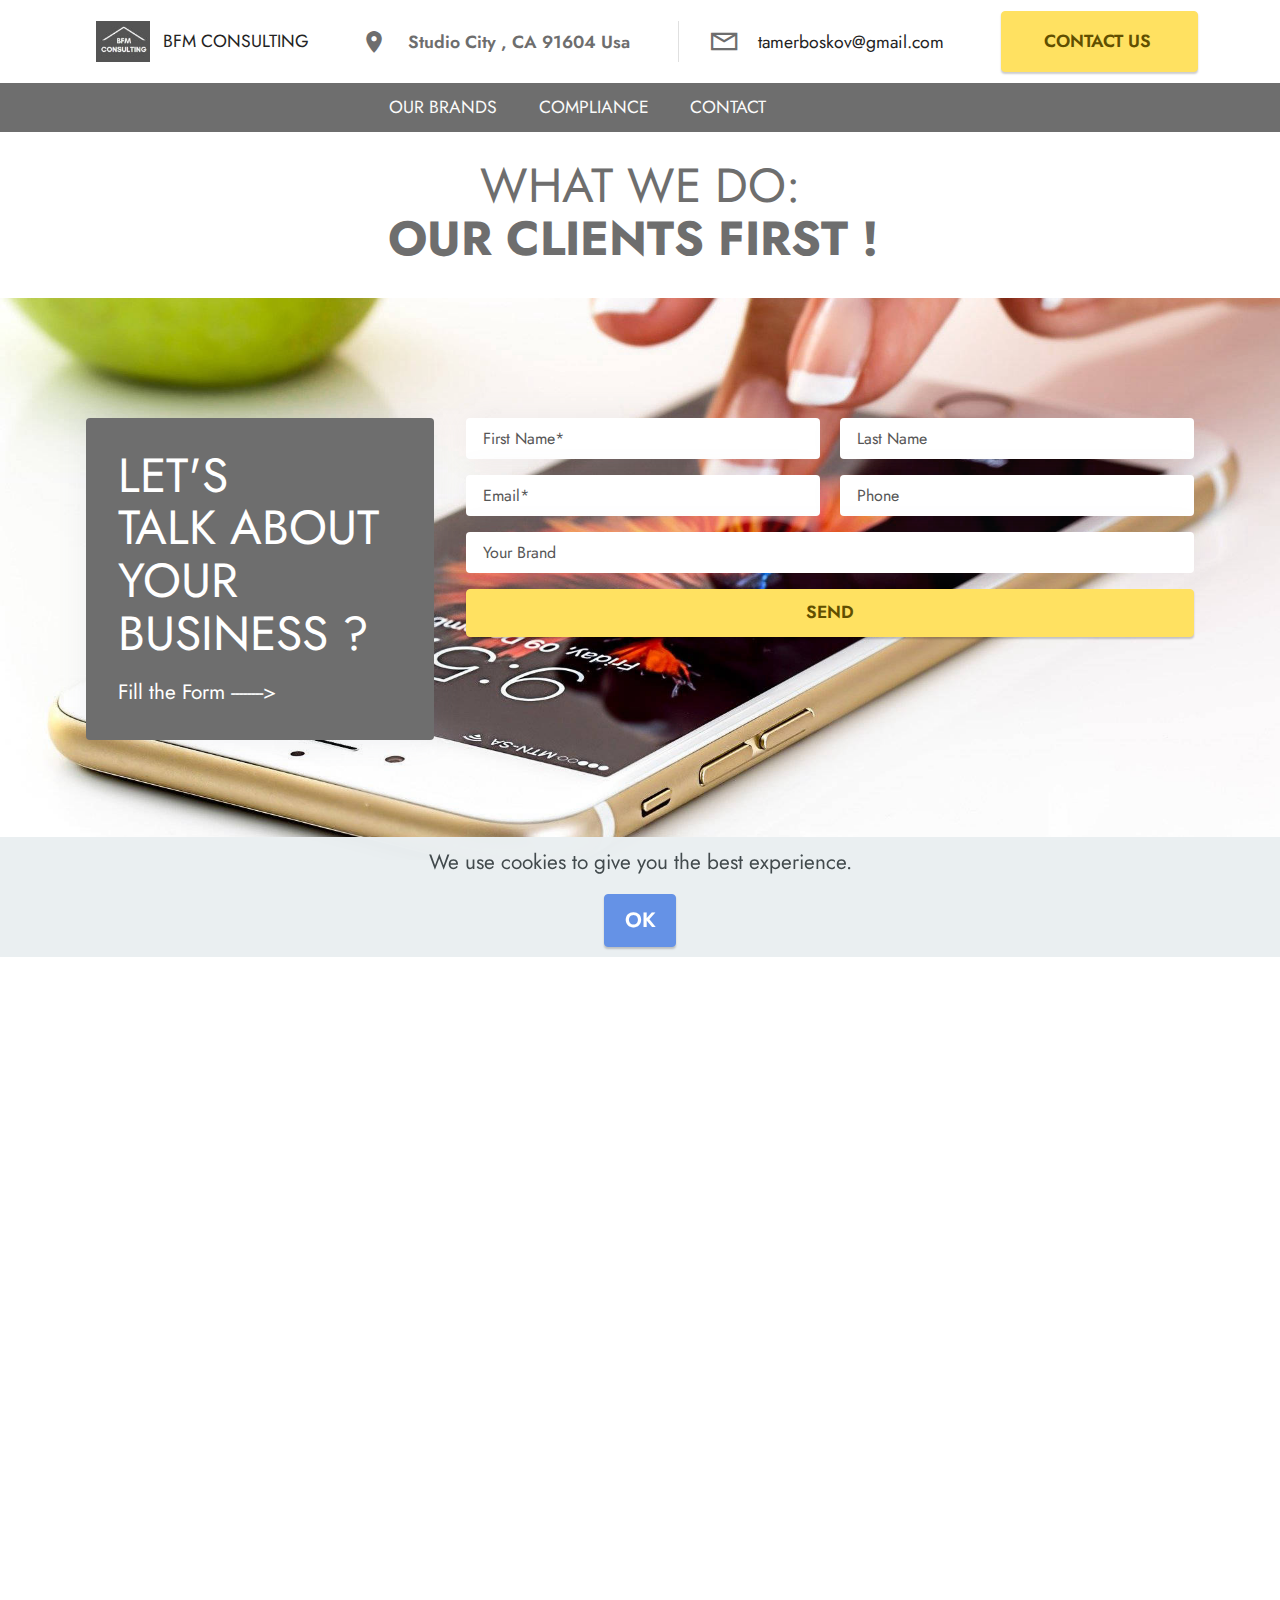
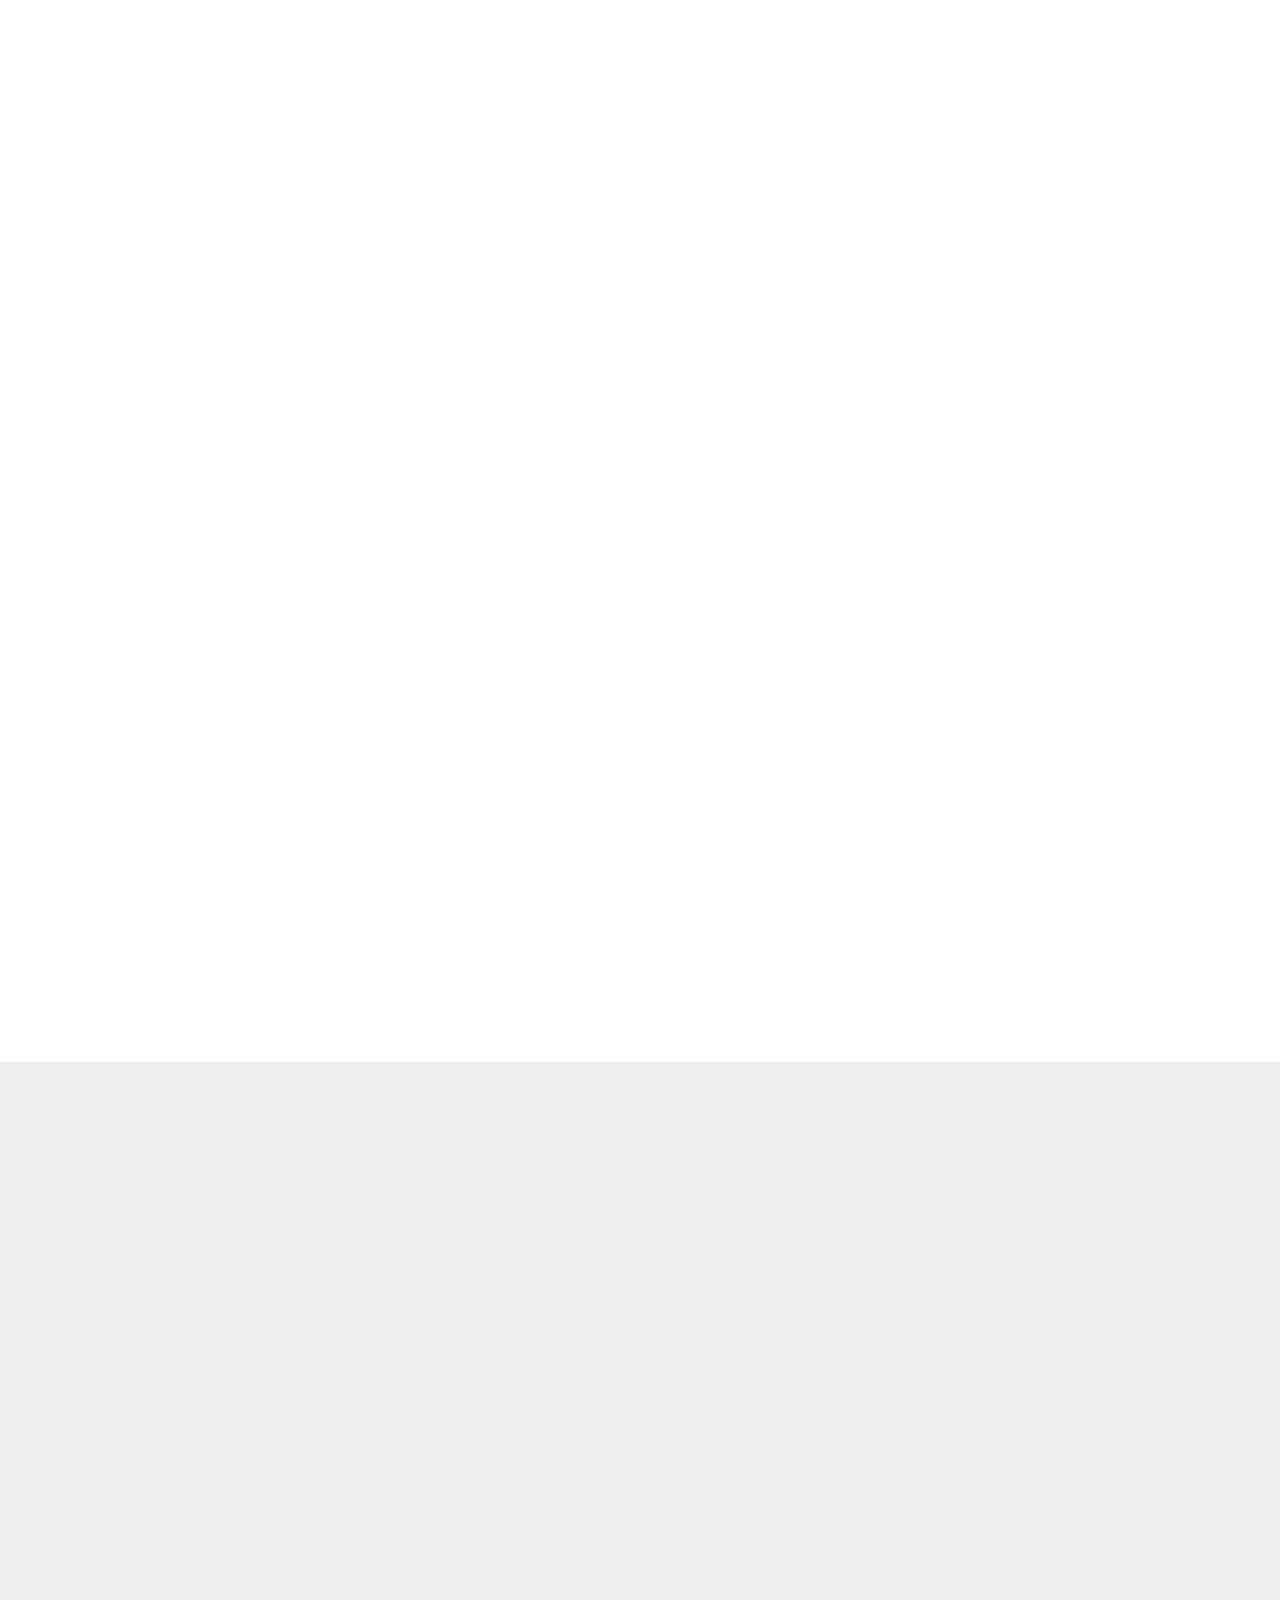
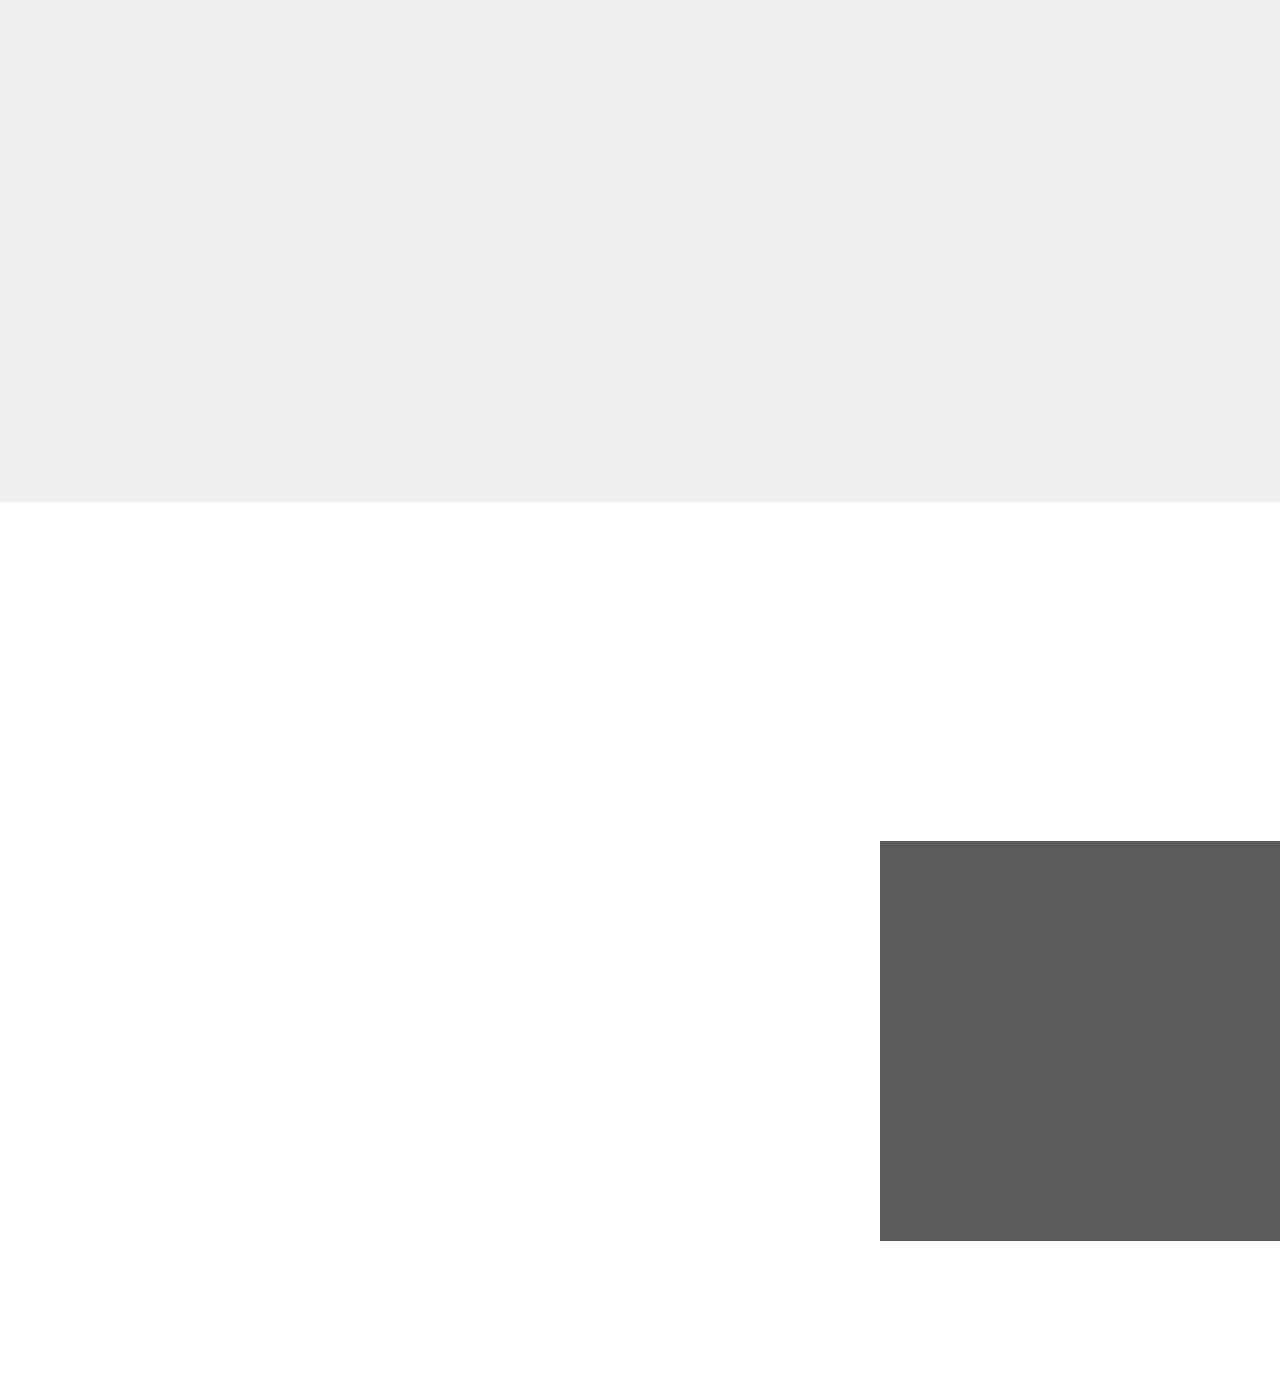
==== commit d4beccd6: "create github pages" ====
--- a/index.html
+++ b/index.html
@@ -64,18 +64,18 @@
             <div class="menu-logo">
                 <div class="navbar-brand">
                     <span class="navbar-logo">
-                        <a href="tel:+972527819448">
+                        <a href="brands.html#content4-x">
                             <img src="assets/images/screenshot-4-83x64.jpg" alt="Mobirise" style="height: 2.6rem;">
                         </a>
                     </span>
-                    <span class="navbar-caption-wrap"><a href="index.html#extForm7-9" class="brand-link mbr-black text-black display-4">BFM CONSULTING&nbsp;<br></a></span>
+                    <span class="navbar-caption-wrap"><a href="index.html#content4-a" class="brand-link mbr-black text-black text-primary display-4">BFM CONSULTING&nbsp;<br></a></span>
                 </div>
             </div>
             <div class="menu-content-right">
                 <div class="info-widget">
                     <a href="tel:+33-11 83 80 60 69"><span class="widget-icon mbr-iconfont mdi-maps-place" style="color: rgb(110, 110, 110); fill: rgb(110, 110, 110);"></span></a>
                     <div class="widget-content display-4">
-                        <p class="widget-title mbr-fonts-style display-4">STUDIO CITY, CA 91604 USA<br></p>
+                        <p class="widget-title mbr-fonts-style display-4">Studio City , CA 91604 Usa<br></p>
                         <p class="widget-text mbr-fonts-style display-4"></p>
                     </div>
                 </div>
@@ -91,7 +91,7 @@
 
 
 
-                <div class="navbar-buttons mbr-section-btn"><a class="btn btn-lg btn-warning display-4" href="tel:+972527819448"><span class="mobi-mbri mobi-mbri-calendar mbr-iconfont mbr-iconfont-btn"></span>CONTACT US&nbsp;</a></div>
+                <div class="navbar-buttons mbr-section-btn"><a class="btn btn-lg btn-warning display-4" href="mailto:tamerboskov@gmail.com">CONTACT US&nbsp;</a></div>
 
 
 
@@ -102,18 +102,12 @@
         </div>
         <div class="menu-bottom">
             <div class="collapse navbar-collapse" id="navbarSupportedContent">
-                <ul class="navbar-nav nav-dropdown js-float-line" data-app-modern-menu="true"><li class="nav-item">
-                        <a class="nav-link link mbr-black text-white text-primary display-4" href="index.html#top">HOME</a>
-                    </li>
-                    <li class="nav-item">
-                        <a class="nav-link link mbr-black text-white text-primary display-4" href="brands.html#top" aria-expanded="false">OUR BRANDS</a>
-                        
-                    </li>
+                <ul class="navbar-nav nav-dropdown js-float-line" data-app-modern-menu="true"><li class="nav-item"><a class="nav-link link mbr-black text-white text-primary display-4" href="brands.html#content4-x" aria-expanded="false">OUR BRANDS</a></li>
 
                     
                     <li class="nav-item">
-                        <a class="nav-link link mbr-black text-white text-primary display-4" href="index.html#extContent8-4">COMPLIANCE</a>
-                    </li><li class="nav-item"><a class="nav-link link mbr-black text-white text-primary display-4" href="index.html#bottom">CONTACT&nbsp; &nbsp; &nbsp; &nbsp; &nbsp; &nbsp; &nbsp; &nbsp; &nbsp; &nbsp; &nbsp; &nbsp; &nbsp;</a></li></ul>
+                        <a class="nav-link link mbr-black text-white text-primary display-4" href="index.html#extContent6-5">COMPLIANCE</a>
+                    </li><li class="nav-item"><a class="nav-link link mbr-black text-white text-primary display-4" href="index.html#extForm7-9">CONTACT&nbsp; &nbsp; &nbsp; &nbsp; &nbsp; &nbsp; &nbsp; &nbsp; &nbsp; &nbsp; &nbsp; &nbsp; &nbsp;</a></li></ul>
 
             </div>
             <button class="navbar-toggler " type="button" data-toggle="collapse" data-target="#navbarSupportedContent" aria-controls="navbarSupportedContent" aria-expanded="false" aria-label="Toggle navigation">
@@ -151,7 +145,7 @@
         <div class="row main-row justify-content-center">
             <div class="col-sm-12 col-lg-8 col-md-6" data-form-type="formoid">
 <!--Formbuilder Form-->
-<form action="https://mobirise.eu/" method="POST" class="mbr-form form-with-styler" data-form-title="CONTACT PUNAISE"><input type="hidden" name="email" data-form-email="true" value="TLBH820TIgFTGxvl2HRGJVYYYOfL4naFeAwKB9qB4SOIiylPl9KdcO2wG8Y78PiHlbXuCNDljeAK3DkNhVNmra4ZTWjmYLEHsLj2clUJogjjK6Xq+hRF7RIJZzUyf2xy.0WyqNDmVxulKgpopiOym4WGwiSH3ZRn9UukMbPHal5F98L0/u97fLlockyrJQl0BJm57UNZ5wZZvjLGPlewgL+rjBZcob1jddlbXClD1dhiwPe72+pNXU8GA4k1xAOVh">
+<form action="https://mobirise.eu/" method="POST" class="mbr-form form-with-styler" data-form-title="CONTACT PUNAISE"><input type="hidden" name="email" data-form-email="true" value="3Qn+K8Ak5XitNGGttxiVWSateBtosZpEfjY19DpaVsUE0uE+1jMYCiPWals4y+gKM7sEf8mv3I05eeRZEvKxwYvtsBKpEdJWMoFPQ+D8SkRtMekSKA++hZ7Kv2JU135L.Z45u0u3j/tnF7uN91jeKaL2WPCbwTDyCNQyJ8rdmZJOzcEMU6pS9T37exHrN8WAxfaB9yNG0UDp1WNChdTIqaUFIr2S7pQzPhrWjmYpmkE9t/IGmtgXrkhxOdWlh63A=">
 <div class="row">
 <div hidden="hidden" data-form-alert="" class="alert alert-success col-12">merci et a bientot !</div>
 <div hidden="hidden" data-form-alert-danger="" class="alert alert-danger col-12"> </div>
@@ -270,81 +264,6 @@
             <div class="col-lg-6 img-col">
                 <a href="index.html#extForm7-9"><img src="assets/images/mbr-1319x879.jpg" alt=" think social"></a>
                 <div class="mbr-section-btn pt-3"><a class="btn btn-lg btn-secondary display-4" href="mailto:tamerboskov@gmail.com"><span class="mobi-mbri mobi-mbri-right mbr-iconfont mbr-iconfont-btn"></span>CONTACT US</a></div>
-            </div>
-        </div>
-    </div>
-</section>
-
-<section data-bs-version="5.1" class="extTabs tabs cid-srUIDeaYyz mbr-parallax-background" id="extTabs6-u">
-
-    
-
-    
-    <div class="container">
-        <h2 class="mbr-section-title align-center pb-5 mbr-fonts-style display-2">
-            GOOD TO KNOW</h2>
-        <div class="media-container-row">
-            <div class="col-12 col-md-10">
-                <ul class="nav nav-tabs" role="tablist">
-                    <li class="nav-item"><a class="nav-link mbr-fonts-style show active display-7" role="tab" data-toggle="tab" data-bs-toggle="tab" href="#extTabs6-u_tab0" aria-selected="true">Goals</a></li>
-                    <li class="nav-item"><a class="nav-link mbr-fonts-style show active display-7" role="tab" data-toggle="tab" data-bs-toggle="tab" href="#extTabs6-u_tab1" aria-selected="true">Services</a></li>
-                    <li class="nav-item"><a class="nav-link mbr-fonts-style show active display-7" role="tab" data-toggle="tab" data-bs-toggle="tab" href="#extTabs6-u_tab2" aria-selected="true">Privacy</a></li>
-                    
-                    
-                    
-                </ul>
-                <div class="tab-content">
-                    <div id="tab1" class="tab-pane in active" role="tabpanel">
-                        <div class="row">
-                            <div class="col-md-12">
-                                <p class="mbr-text py-5 mbr-fonts-style display-7">
-                                    choisir un nom de domaine est souvent un casse-tête car il doit représenter aussi bien votre entreprise votre activité qu'être prise en compte par les moteurs de recherche pour avoir un référencement optimum
-                                </p>
-                            </div>
-                        </div>
-                    </div>
-                    <div id="tab2" class="tab-pane" role="tabpanel">
-                        <div class="row">
-                            <div class="col-md-12">
-                                <p class="mbr-text py-5 mbr-fonts-style display-7">un bon hébergement est celui qui correspond à vos besoins en terme de vitesse et d'accessibilité pas le plus cher ni le plus gros, juste lui qui sera adapté à la taille de votre site et au nombre de visites de celui ci&nbsp;</p>
-                            </div>
-                        </div>
-                    </div>
-                    <div id="tab3" class="tab-pane" role="tabpanel">
-                        <div class="row">
-                            <div class="col-md-12">
-                                <p class="mbr-text py-5 mbr-fonts-style display-7">Sites piratés ou surchargés à des fins malveillante: le réseau de diffusion de contenu ou CDN résout ce type d'agression en protégeant votre site et vos données.<br>Les certificats SSL sont devenus la norme pour garantir que les informations que vous saisissez sur l'écran ne sont pas transmises à des fins frauduleuses<br></p>
-                            </div>
-                        </div>
-                    </div>
-                    <div id="tab4" class="tab-pane" role="tabpanel">
-                        <div class="row">
-                            <div class="col-md-12">
-                                <p class="mbr-text py-5 mbr-fonts-style display-7">
-                                    Lorem ipsum dolor sit amet, consectetur adipisicing elit. Non atque temporibus accusantium tempora quas unde, voluptates adipisci provident? Accusantium eligendi similique distinctio est vel magnam tempora, maiores ipsum odio ducimus.
-                                </p>
-                            </div>
-                        </div>
-                    </div>
-                    <div id="tab5" class="tab-pane" role="tabpanel">
-                        <div class="row">
-                            <div class="col-md-12">
-                                <p class="mbr-text py-5 mbr-fonts-style display-7">
-                                    Lorem ipsum dolor sit amet, consectetur adipisicing elit. Cum, id qui excepturi quidem cumque ipsum mollitia. Repellendus ab, aliquid molestias minus dolores reiciendis porro voluptatibus dolore, qui quod repellat ea?
-                                </p>
-                            </div>
-                        </div>
-                    </div>
-                    <div id="tab6" class="tab-pane" role="tabpanel">
-                        <div class="row">
-                            <div class="col-md-12">
-                                <p class="mbr-text py-5 mbr-fonts-style display-7">
-                                    Lorem ipsum dolor sit amet, consectetur adipisicing elit. Earum id provident ea quae explicabo aperiam praesentium distinctio veritatis natus maiores dicta numquam error nemo, corrupti dolore molestias quia esse adipisci!
-                                </p>
-                            </div>
-                        </div>
-                    </div>
-                </div>
             </div>
         </div>
     </div>
@@ -374,7 +293,7 @@
 
         <div class="d-flex justify-content-center">
             <div class="relative">
-                <div class="google-map"><iframe frameborder="0" style="border:0" src="https://www.google.com/maps/embed/v1/place?key=AIzaSyDk89J4FSunMF33ruMVWJaJht_Ro0kvoXs&amp;q=10828 FRUITLAND DRIVE, STUDIO CITY, CA 91604 USA" allowfullscreen=""></iframe></div>
+                <div class="google-map"><iframe frameborder="0" style="border:0" src="https://www.google.com/maps/embed/v1/place?key=AIzaSyCZI5F_k6S1k46ujh0SNrapM89f7mJxd30&amp;q=10828 FRUITLAND DRIVE, STUDIO CITY, CA 91604 USA" allowfullscreen=""></iframe></div>
                 <div class="block">
                     <h2 class="title mbr-fonts-style mbr-bold display-2"><br>MEET US</h2>
                     <div class="line"></div>
@@ -400,10 +319,11 @@
             </div>
         </div>
     </div>
-</section><section style="background-color: #fff; font-family: -apple-system, BlinkMacSystemFont, 'Segoe UI', 'Roboto', 'Helvetica Neue', Arial, sans-serif; color:#aaa; font-size:12px; padding: 0; align-items: center; display: flex;"><a href="https://mobirise.site/t" style="flex: 1 1; height: 3rem; padding-left: 1rem;"></a><p style="flex: 0 0 auto; margin:0; padding-right:1rem;"><a href="https://mobirise.site/d" style="color:#aaa;">The website</a> was started with Mobirise</p></section><script src="assets/web/assets/jquery/jquery.min.js"></script>  <script src="assets/popper/popper.min.js"></script>  <script src="assets/tether/tether.min.js"></script>  <script src="assets/bootstrap/js/bootstrap.min.js"></script>  <script src="assets/web/assets/cookies-alert-plugin/cookies-alert-core.js"></script>  <script src="assets/web/assets/cookies-alert-plugin/cookies-alert-script.js"></script>  <script src="assets/smoothscroll/smooth-scroll.js"></script>  <script src="assets/viewportchecker/jquery.viewportchecker.js"></script>  <script src="assets/dropdown/js/nav-dropdown.js"></script>  <script src="assets/dropdown/js/navbar-dropdown.js"></script>  <script src="assets/touchswipe/jquery.touch-swipe.min.js"></script>  <script src="assets/formstyler/jquery.formstyler.js"></script>  <script src="assets/formstyler/jquery.formstyler.min.js"></script>  <script src="assets/datepicker/jquery.datetimepicker.full.js"></script>  <script src="assets/parallax/jarallax.min.js"></script>  <script src="assets/theme/js/script.js"></script>  <script src="assets/formoid.min.js"></script>  
+</section><section style="background-color: #fff; font-family: -apple-system, BlinkMacSystemFont, 'Segoe UI', 'Roboto', 'Helvetica Neue', Arial, sans-serif; color:#aaa; font-size:12px; padding: 0; align-items: center; display: flex;"><a href="https://mobirise.site/d" style="flex: 1 1; height: 3rem; padding-left: 1rem;"></a><p style="flex: 0 0 auto; margin:0; padding-right:1rem;"><a href="https://mobirise.site/r" style="color:#aaa;">This website</a> was designed with Mobirise themes</p></section><script src="assets/web/assets/jquery/jquery.min.js"></script>  <script src="assets/popper/popper.min.js"></script>  <script src="assets/tether/tether.min.js"></script>  <script src="assets/bootstrap/js/bootstrap.min.js"></script>  <script src="assets/web/assets/cookies-alert-plugin/cookies-alert-core.js"></script>  <script src="assets/web/assets/cookies-alert-plugin/cookies-alert-script.js"></script>  <script src="assets/smoothscroll/smooth-scroll.js"></script>  <script src="assets/viewportchecker/jquery.viewportchecker.js"></script>  <script src="assets/dropdown/js/nav-dropdown.js"></script>  <script src="assets/dropdown/js/navbar-dropdown.js"></script>  <script src="assets/touchswipe/jquery.touch-swipe.min.js"></script>  <script src="assets/formstyler/jquery.formstyler.js"></script>  <script src="assets/formstyler/jquery.formstyler.min.js"></script>  <script src="assets/datepicker/jquery.datetimepicker.full.js"></script>  <script src="assets/parallax/jarallax.min.js"></script>  <script src="assets/theme/js/script.js"></script>  <script src="assets/formoid.min.js"></script>  
   
   
 <input name="cookieData" type="hidden" data-cookie-customDialogSelector='null' data-cookie-colorText='#424a4d' data-cookie-colorBg='rgba(234, 239, 241, 0.99)' data-cookie-textButton='OK' data-cookie-colorButton='' data-cookie-colorLink='#424a4d' data-cookie-underlineLink='true' data-cookie-text="We use cookies to give you the best experience.">
+   <div id="scrollToTop" class="scrollToTop mbr-arrow-up"><a style="text-align: center;"><i class="mbr-arrow-up-icon mbr-arrow-up-icon-cm cm-icon cm-icon-smallarrow-up"></i></a></div>
     <input name="animation" type="hidden">
   
 </body>
--- a/assets/mobirise/css/mbr-additional.css
+++ b/assets/mobirise/css/mbr-additional.css
@@ -582,9 +582,6 @@
   color: #ffffff;
 }
 /* Scroll to top button*/
-.scrollToTop_wraper {
-  display: none;
-}
 .form-control {
   font-family: 'Jost', sans-serif;
   font-size: 1.1rem;
@@ -1751,52 +1748,6 @@
 .cid-slYzh3c8l5 H3 {
   text-align: right;
 }
-.cid-srUIDeaYyz {
-  padding-top: 135px;
-  padding-bottom: 135px;
-  background-image: url("../../../assets/images/hand-iphone6-ts1485863363-1-589x792.png");
-}
-.cid-srUIDeaYyz .mbr-section-title {
-  font-weight: bold;
-  letter-spacing: 0.1em;
-  color: #6e6e6e;
-  text-align: center;
-}
-.cid-srUIDeaYyz .nav {
-  border: none;
-}
-.cid-srUIDeaYyz .nav-tabs {
-  -webkit-justify-content: center;
-  justify-content: center;
-  -webkit-flex-wrap: wrap;
-  flex-wrap: wrap;
-}
-.cid-srUIDeaYyz .nav-tabs .nav-link {
-  box-sizing: border-box;
-  color: #6e6e6e;
-  font-style: normal;
-  font-weight: 500;
-  padding: 1rem 3rem;
-  margin: 0px -0.5px 1rem -0.5px;
-  transition: all .5s;
-  border-radius: 0px !important;
-  border-bottom: 1px solid #6e6e6e;
-}
-.cid-srUIDeaYyz .nav-tabs .nav-link:hover {
-  border: 1px solid #6e6e6e;
-  background-color: #6e6e6e;
-  color: #ffffff;
-}
-.cid-srUIDeaYyz .nav-tabs .nav-link.active {
-  border: 1px solid #6e6e6e;
-  font-weight: 500;
-  color: #ffffff;
-  font-style: normal;
-  background: #6e6e6e;
-}
-.cid-srUIDeaYyz P {
-  text-align: center;
-}
 .cid-slYF9wRMn8 {
   padding-top: 5rem;
   padding-bottom: 5rem;
@@ -2585,22 +2536,286 @@
 .cid-sTJ4Pv6ePJ .mbr-section-title {
   color: #6e6e6e;
 }
-.cid-sTJ4Pvmwvd {
+.cid-sTJ7nkX3gQ {
+  padding-top: 0rem;
+  padding-bottom: 0rem;
+  position: relative;
+  background-color: #fef2f2;
+}
+@media (min-width: 768px) {
+  .cid-sTJ7nkX3gQ .g-0 {
+    margin-right: 0 !important;
+    margin-left: 0 !important;
+  }
+  .cid-sTJ7nkX3gQ .g-0 > [class*="col"] {
+    padding-left: 0 !important;
+    padding-right: 0 !important;
+  }
+}
+.cid-sTJ7nkX3gQ .card_wrapper {
+  padding: 2rem 20%;
+  text-align: center;
+  display: flex;
+  align-items: center;
+  justify-content: center;
+  height: 100%;
+  position: relative;
+}
+@media (max-width: 991px) {
+  .cid-sTJ7nkX3gQ .card_wrapper {
+    padding: 65px 30px;
+  }
+  .cid-sTJ7nkX3gQ .card_wrapper .shape {
+    width: auto;
+    padding: 0 1rem;
+  }
+}
+.cid-sTJ7nkX3gQ .content_box {
+  position: relative;
+  z-index: 2;
+}
+.cid-sTJ7nkX3gQ .shape {
+  position: absolute;
+  z-index: 1;
+  top: 50%;
+  left: 50%;
+  width: 100%;
+  transform: translate(-50%, -50%);
+  opacity: 0.5;
+  padding: 0 100px;
+}
+.cid-sTJ7nkX3gQ .shape img {
+  width: 100%;
+  height: 100%;
+  object-fit: contain;
+}
+.cid-sTJ7nkX3gQ .mbr-section-title {
+  color: #e43f3f;
+  margin-bottom: 20px;
+}
+.cid-sTJ7nkX3gQ .mbr-section-btn {
+  margin-top: 43px;
+}
+.cid-sTJ7nkX3gQ .image-wrapper,
+.cid-sTJ7nkX3gQ img {
+  width: 100%;
+  height: 100%;
+  object-fit: cover;
+}
+.cid-sTJ8DndUUl {
+  padding-top: 3rem;
+  padding-bottom: 3rem;
+  position: relative;
+  background-color: #fef2f2;
+}
+@media (min-width: 768px) {
+  .cid-sTJ8DndUUl .g-0 {
+    margin-right: 0 !important;
+    margin-left: 0 !important;
+  }
+  .cid-sTJ8DndUUl .g-0 > [class*="col"] {
+    padding-left: 0 !important;
+    padding-right: 0 !important;
+  }
+}
+.cid-sTJ8DndUUl .card_wrapper {
+  padding: 2rem 20%;
+  text-align: center;
+  display: flex;
+  align-items: center;
+  justify-content: center;
+  height: 100%;
+  position: relative;
+}
+@media (max-width: 991px) {
+  .cid-sTJ8DndUUl .card_wrapper {
+    padding: 65px 30px;
+  }
+  .cid-sTJ8DndUUl .card_wrapper .shape {
+    width: auto;
+    padding: 0 1rem;
+  }
+}
+.cid-sTJ8DndUUl .content_box {
+  position: relative;
+  z-index: 2;
+}
+.cid-sTJ8DndUUl .shape {
+  position: absolute;
+  z-index: 1;
+  top: 50%;
+  left: 50%;
+  width: 100%;
+  transform: translate(-50%, -50%);
+  opacity: 0.5;
+  padding: 0 100px;
+}
+.cid-sTJ8DndUUl .shape img {
+  width: 100%;
+  height: 100%;
+  object-fit: contain;
+}
+.cid-sTJ8DndUUl .mbr-section-title {
+  color: #e43f3f;
+  margin-bottom: 20px;
+}
+.cid-sTJ8DndUUl .mbr-section-btn {
+  margin-top: 43px;
+}
+.cid-sTJ8DndUUl .image-wrapper,
+.cid-sTJ8DndUUl img {
+  width: 100%;
+  height: 100%;
+  object-fit: cover;
+}
+.cid-sTJ9f3Xq1x {
+  padding-top: 3rem;
+  padding-bottom: 3rem;
+  position: relative;
+  background-color: #fef2f2;
+}
+@media (min-width: 768px) {
+  .cid-sTJ9f3Xq1x .g-0 {
+    margin-right: 0 !important;
+    margin-left: 0 !important;
+  }
+  .cid-sTJ9f3Xq1x .g-0 > [class*="col"] {
+    padding-left: 0 !important;
+    padding-right: 0 !important;
+  }
+}
+.cid-sTJ9f3Xq1x .card_wrapper {
+  padding: 2rem 20%;
+  text-align: center;
+  display: flex;
+  align-items: center;
+  justify-content: center;
+  height: 100%;
+  position: relative;
+}
+@media (max-width: 991px) {
+  .cid-sTJ9f3Xq1x .card_wrapper {
+    padding: 65px 30px;
+  }
+  .cid-sTJ9f3Xq1x .card_wrapper .shape {
+    width: auto;
+    padding: 0 1rem;
+  }
+}
+.cid-sTJ9f3Xq1x .content_box {
+  position: relative;
+  z-index: 2;
+}
+.cid-sTJ9f3Xq1x .shape {
+  position: absolute;
+  z-index: 1;
+  top: 50%;
+  left: 50%;
+  width: 100%;
+  transform: translate(-50%, -50%);
+  opacity: 0.5;
+  padding: 0 100px;
+}
+.cid-sTJ9f3Xq1x .shape img {
+  width: 100%;
+  height: 100%;
+  object-fit: contain;
+}
+.cid-sTJ9f3Xq1x .mbr-section-title {
+  color: #e43f3f;
+  margin-bottom: 20px;
+}
+.cid-sTJ9f3Xq1x .mbr-section-btn {
+  margin-top: 43px;
+}
+.cid-sTJ9f3Xq1x .image-wrapper,
+.cid-sTJ9f3Xq1x img {
+  width: 100%;
+  height: 100%;
+  object-fit: cover;
+}
+.cid-sTJa5gdM7x {
+  padding-top: 0rem;
+  padding-bottom: 0rem;
+  position: relative;
+  background-color: #fef2f2;
+}
+@media (min-width: 768px) {
+  .cid-sTJa5gdM7x .g-0 {
+    margin-right: 0 !important;
+    margin-left: 0 !important;
+  }
+  .cid-sTJa5gdM7x .g-0 > [class*="col"] {
+    padding-left: 0 !important;
+    padding-right: 0 !important;
+  }
+}
+.cid-sTJa5gdM7x .card_wrapper {
+  padding: 2rem 20%;
+  text-align: center;
+  display: flex;
+  align-items: center;
+  justify-content: center;
+  height: 100%;
+  position: relative;
+}
+@media (max-width: 991px) {
+  .cid-sTJa5gdM7x .card_wrapper {
+    padding: 65px 30px;
+  }
+  .cid-sTJa5gdM7x .card_wrapper .shape {
+    width: auto;
+    padding: 0 1rem;
+  }
+}
+.cid-sTJa5gdM7x .content_box {
+  position: relative;
+  z-index: 2;
+}
+.cid-sTJa5gdM7x .shape {
+  position: absolute;
+  z-index: 1;
+  top: 50%;
+  left: 50%;
+  width: 100%;
+  transform: translate(-50%, -50%);
+  opacity: 0.5;
+  padding: 0 100px;
+}
+.cid-sTJa5gdM7x .shape img {
+  width: 100%;
+  height: 100%;
+  object-fit: contain;
+}
+.cid-sTJa5gdM7x .mbr-section-title {
+  color: #e43f3f;
+  margin-bottom: 20px;
+}
+.cid-sTJa5gdM7x .mbr-section-btn {
+  margin-top: 43px;
+}
+.cid-sTJa5gdM7x .image-wrapper,
+.cid-sTJa5gdM7x img {
+  width: 100%;
+  height: 100%;
+  object-fit: cover;
+}
+.cid-sTJdmJ7ChD {
   padding-top: 120px;
   padding-bottom: 120px;
   background-image: url("../../../assets/images/mbr-1920x1280.jpg");
 }
-.cid-sTJ4Pvmwvd .main-row {
+.cid-sTJdmJ7ChD .main-row {
   -webkit-flex-direction: row-reverse;
   flex-direction: row-reverse;
 }
-.cid-sTJ4Pvmwvd .row {
+.cid-sTJdmJ7ChD .row {
   -webkit-justify-content: flex-end;
   justify-content: flex-end;
   -webkit-align-items: stretch;
   align-items: stretch;
 }
-.cid-sTJ4Pvmwvd .content-panel {
+.cid-sTJdmJ7ChD .content-panel {
   padding: 2rem;
   background-color: #6e6e6e;
   border-radius: .25rem;
@@ -2609,13 +2824,13 @@
   box-shadow: 0px 0px 30px rgba(115, 128, 157, 0.1);
 }
 @media (min-width: 992px) {
-  .cid-sTJ4Pvmwvd .form-group,
-  .cid-sTJ4Pvmwvd .input-group-btn {
+  .cid-sTJdmJ7ChD .form-group,
+  .cid-sTJdmJ7ChD .input-group-btn {
     padding-left: .5rem;
     padding-right: .5rem;
   }
 }
-.cid-sTJ4Pvmwvd .form-control {
+.cid-sTJdmJ7ChD .form-control {
   box-shadow: 0px 0px 30px rgba(115, 128, 157, 0.1);
   min-height: 40px;
   padding: .5rem 1rem;
@@ -2626,319 +2841,55 @@
   font-size: 1rem;
   line-height: 1.43;
 }
-.cid-sTJ4Pvmwvd .form-control:focus,
-.cid-sTJ4Pvmwvd .form-control:hover {
+.cid-sTJdmJ7ChD .form-control:focus,
+.cid-sTJdmJ7ChD .form-control:hover {
   border: 1px solid #e8e8e8;
   background-color: #ffffff;
 }
-.cid-sTJ4Pvmwvd textarea.form-control {
+.cid-sTJdmJ7ChD textarea.form-control {
   min-height: 170px;
 }
-.cid-sTJ4Pvmwvd .form-group {
+.cid-sTJdmJ7ChD .form-group {
   margin-bottom: 1rem;
 }
-.cid-sTJ4Pvmwvd input::-webkit-input-placeholder,
-.cid-sTJ4Pvmwvd textarea::-webkit-input-placeholder {
+.cid-sTJdmJ7ChD input::-webkit-input-placeholder,
+.cid-sTJdmJ7ChD textarea::-webkit-input-placeholder {
   color: #565656;
 }
-.cid-sTJ4Pvmwvd input:-moz-placeholder,
-.cid-sTJ4Pvmwvd textarea:-moz-placeholder {
+.cid-sTJdmJ7ChD input:-moz-placeholder,
+.cid-sTJdmJ7ChD textarea:-moz-placeholder {
   color: #565656;
 }
-.cid-sTJ4Pvmwvd .jq-selectbox li,
-.cid-sTJ4Pvmwvd .jq-selectbox li {
+.cid-sTJdmJ7ChD .jq-selectbox li,
+.cid-sTJdmJ7ChD .jq-selectbox li {
   background-color: #ffffff;
   color: #000000;
 }
-.cid-sTJ4Pvmwvd .jq-selectbox li:hover,
-.cid-sTJ4Pvmwvd .jq-selectbox li.selected {
+.cid-sTJdmJ7ChD .jq-selectbox li:hover,
+.cid-sTJdmJ7ChD .jq-selectbox li.selected {
   background-color: #ffffff;
   color: #000000;
 }
-.cid-sTJ4Pvmwvd .jq-selectbox:hover .jq-selectbox__trigger-arrow {
+.cid-sTJdmJ7ChD .jq-selectbox:hover .jq-selectbox__trigger-arrow {
   border-top-color: #ffffff;
 }
-.cid-sTJ4Pvmwvd .jq-selectbox .jq-selectbox__trigger-arrow {
+.cid-sTJdmJ7ChD .jq-selectbox .jq-selectbox__trigger-arrow {
   border-top-color: #ffffff;
 }
 @media (max-width: 768px) {
-  .cid-sTJ4Pvmwvd .main-row {
+  .cid-sTJdmJ7ChD .main-row {
     -webkit-flex-direction: column-reverse;
     flex-direction: column-reverse;
   }
-  .cid-sTJ4Pvmwvd .text-block {
+  .cid-sTJdmJ7ChD .text-block {
     margin-bottom: 2rem;
   }
 }
-.cid-sTJ4Pvmwvd .mbr-section-title {
+.cid-sTJdmJ7ChD .mbr-section-title {
   color: #ffffff;
 }
-.cid-sTJ4Pvmwvd .content-block {
+.cid-sTJdmJ7ChD .content-block {
   color: #ffffff;
-}
-.cid-sTJ7nkX3gQ {
-  padding-top: 0rem;
-  padding-bottom: 0rem;
-  position: relative;
-  background-color: #fef2f2;
-}
-@media (min-width: 768px) {
-  .cid-sTJ7nkX3gQ .g-0 {
-    margin-right: 0 !important;
-    margin-left: 0 !important;
-  }
-  .cid-sTJ7nkX3gQ .g-0 > [class*="col"] {
-    padding-left: 0 !important;
-    padding-right: 0 !important;
-  }
-}
-.cid-sTJ7nkX3gQ .card_wrapper {
-  padding: 2rem 20%;
-  text-align: center;
-  display: flex;
-  align-items: center;
-  justify-content: center;
-  height: 100%;
-  position: relative;
-}
-@media (max-width: 991px) {
-  .cid-sTJ7nkX3gQ .card_wrapper {
-    padding: 65px 30px;
-  }
-  .cid-sTJ7nkX3gQ .card_wrapper .shape {
-    width: auto;
-    padding: 0 1rem;
-  }
-}
-.cid-sTJ7nkX3gQ .content_box {
-  position: relative;
-  z-index: 2;
-}
-.cid-sTJ7nkX3gQ .shape {
-  position: absolute;
-  z-index: 1;
-  top: 50%;
-  left: 50%;
-  width: 100%;
-  transform: translate(-50%, -50%);
-  opacity: 0.5;
-  padding: 0 100px;
-}
-.cid-sTJ7nkX3gQ .shape img {
-  width: 100%;
-  height: 100%;
-  object-fit: contain;
-}
-.cid-sTJ7nkX3gQ .mbr-section-title {
-  color: #e43f3f;
-  margin-bottom: 20px;
-}
-.cid-sTJ7nkX3gQ .mbr-section-btn {
-  margin-top: 43px;
-}
-.cid-sTJ7nkX3gQ .image-wrapper,
-.cid-sTJ7nkX3gQ img {
-  width: 100%;
-  height: 100%;
-  object-fit: cover;
-}
-.cid-sTJ8DndUUl {
-  padding-top: 3rem;
-  padding-bottom: 3rem;
-  position: relative;
-  background-color: #fef2f2;
-}
-@media (min-width: 768px) {
-  .cid-sTJ8DndUUl .g-0 {
-    margin-right: 0 !important;
-    margin-left: 0 !important;
-  }
-  .cid-sTJ8DndUUl .g-0 > [class*="col"] {
-    padding-left: 0 !important;
-    padding-right: 0 !important;
-  }
-}
-.cid-sTJ8DndUUl .card_wrapper {
-  padding: 2rem 20%;
-  text-align: center;
-  display: flex;
-  align-items: center;
-  justify-content: center;
-  height: 100%;
-  position: relative;
-}
-@media (max-width: 991px) {
-  .cid-sTJ8DndUUl .card_wrapper {
-    padding: 65px 30px;
-  }
-  .cid-sTJ8DndUUl .card_wrapper .shape {
-    width: auto;
-    padding: 0 1rem;
-  }
-}
-.cid-sTJ8DndUUl .content_box {
-  position: relative;
-  z-index: 2;
-}
-.cid-sTJ8DndUUl .shape {
-  position: absolute;
-  z-index: 1;
-  top: 50%;
-  left: 50%;
-  width: 100%;
-  transform: translate(-50%, -50%);
-  opacity: 0.5;
-  padding: 0 100px;
-}
-.cid-sTJ8DndUUl .shape img {
-  width: 100%;
-  height: 100%;
-  object-fit: contain;
-}
-.cid-sTJ8DndUUl .mbr-section-title {
-  color: #e43f3f;
-  margin-bottom: 20px;
-}
-.cid-sTJ8DndUUl .mbr-section-btn {
-  margin-top: 43px;
-}
-.cid-sTJ8DndUUl .image-wrapper,
-.cid-sTJ8DndUUl img {
-  width: 100%;
-  height: 100%;
-  object-fit: cover;
-}
-.cid-sTJ9f3Xq1x {
-  padding-top: 3rem;
-  padding-bottom: 3rem;
-  position: relative;
-  background-color: #fef2f2;
-}
-@media (min-width: 768px) {
-  .cid-sTJ9f3Xq1x .g-0 {
-    margin-right: 0 !important;
-    margin-left: 0 !important;
-  }
-  .cid-sTJ9f3Xq1x .g-0 > [class*="col"] {
-    padding-left: 0 !important;
-    padding-right: 0 !important;
-  }
-}
-.cid-sTJ9f3Xq1x .card_wrapper {
-  padding: 2rem 20%;
-  text-align: center;
-  display: flex;
-  align-items: center;
-  justify-content: center;
-  height: 100%;
-  position: relative;
-}
-@media (max-width: 991px) {
-  .cid-sTJ9f3Xq1x .card_wrapper {
-    padding: 65px 30px;
-  }
-  .cid-sTJ9f3Xq1x .card_wrapper .shape {
-    width: auto;
-    padding: 0 1rem;
-  }
-}
-.cid-sTJ9f3Xq1x .content_box {
-  position: relative;
-  z-index: 2;
-}
-.cid-sTJ9f3Xq1x .shape {
-  position: absolute;
-  z-index: 1;
-  top: 50%;
-  left: 50%;
-  width: 100%;
-  transform: translate(-50%, -50%);
-  opacity: 0.5;
-  padding: 0 100px;
-}
-.cid-sTJ9f3Xq1x .shape img {
-  width: 100%;
-  height: 100%;
-  object-fit: contain;
-}
-.cid-sTJ9f3Xq1x .mbr-section-title {
-  color: #e43f3f;
-  margin-bottom: 20px;
-}
-.cid-sTJ9f3Xq1x .mbr-section-btn {
-  margin-top: 43px;
-}
-.cid-sTJ9f3Xq1x .image-wrapper,
-.cid-sTJ9f3Xq1x img {
-  width: 100%;
-  height: 100%;
-  object-fit: cover;
-}
-.cid-sTJa5gdM7x {
-  padding-top: 0rem;
-  padding-bottom: 0rem;
-  position: relative;
-  background-color: #fef2f2;
-}
-@media (min-width: 768px) {
-  .cid-sTJa5gdM7x .g-0 {
-    margin-right: 0 !important;
-    margin-left: 0 !important;
-  }
-  .cid-sTJa5gdM7x .g-0 > [class*="col"] {
-    padding-left: 0 !important;
-    padding-right: 0 !important;
-  }
-}
-.cid-sTJa5gdM7x .card_wrapper {
-  padding: 2rem 20%;
-  text-align: center;
-  display: flex;
-  align-items: center;
-  justify-content: center;
-  height: 100%;
-  position: relative;
-}
-@media (max-width: 991px) {
-  .cid-sTJa5gdM7x .card_wrapper {
-    padding: 65px 30px;
-  }
-  .cid-sTJa5gdM7x .card_wrapper .shape {
-    width: auto;
-    padding: 0 1rem;
-  }
-}
-.cid-sTJa5gdM7x .content_box {
-  position: relative;
-  z-index: 2;
-}
-.cid-sTJa5gdM7x .shape {
-  position: absolute;
-  z-index: 1;
-  top: 50%;
-  left: 50%;
-  width: 100%;
-  transform: translate(-50%, -50%);
-  opacity: 0.5;
-  padding: 0 100px;
-}
-.cid-sTJa5gdM7x .shape img {
-  width: 100%;
-  height: 100%;
-  object-fit: contain;
-}
-.cid-sTJa5gdM7x .mbr-section-title {
-  color: #e43f3f;
-  margin-bottom: 20px;
-}
-.cid-sTJa5gdM7x .mbr-section-btn {
-  margin-top: 43px;
-}
-.cid-sTJa5gdM7x .image-wrapper,
-.cid-sTJa5gdM7x img {
-  width: 100%;
-  height: 100%;
-  object-fit: cover;
 }
 .cid-sTJ4Pxmc9G {
   padding-top: 0px;
--- a/assets/mobirise/css/mbr-additional.css
+++ b/assets/mobirise/css/mbr-additional.css
@@ -582,9 +582,6 @@
   color: #ffffff;
 }
 /* Scroll to top button*/
-.scrollToTop_wraper {
-  display: none;
-}
 .form-control {
   font-family: 'Jost', sans-serif;
   font-size: 1.1rem;
@@ -1751,52 +1748,6 @@
 .cid-slYzh3c8l5 H3 {
   text-align: right;
 }
-.cid-srUIDeaYyz {
-  padding-top: 135px;
-  padding-bottom: 135px;
-  background-image: url("../../../assets/images/hand-iphone6-ts1485863363-1-589x792.png");
-}
-.cid-srUIDeaYyz .mbr-section-title {
-  font-weight: bold;
-  letter-spacing: 0.1em;
-  color: #6e6e6e;
-  text-align: center;
-}
-.cid-srUIDeaYyz .nav {
-  border: none;
-}
-.cid-srUIDeaYyz .nav-tabs {
-  -webkit-justify-content: center;
-  justify-content: center;
-  -webkit-flex-wrap: wrap;
-  flex-wrap: wrap;
-}
-.cid-srUIDeaYyz .nav-tabs .nav-link {
-  box-sizing: border-box;
-  color: #6e6e6e;
-  font-style: normal;
-  font-weight: 500;
-  padding: 1rem 3rem;
-  margin: 0px -0.5px 1rem -0.5px;
-  transition: all .5s;
-  border-radius: 0px !important;
-  border-bottom: 1px solid #6e6e6e;
-}
-.cid-srUIDeaYyz .nav-tabs .nav-link:hover {
-  border: 1px solid #6e6e6e;
-  background-color: #6e6e6e;
-  color: #ffffff;
-}
-.cid-srUIDeaYyz .nav-tabs .nav-link.active {
-  border: 1px solid #6e6e6e;
-  font-weight: 500;
-  color: #ffffff;
-  font-style: normal;
-  background: #6e6e6e;
-}
-.cid-srUIDeaYyz P {
-  text-align: center;
-}
 .cid-slYF9wRMn8 {
   padding-top: 5rem;
   padding-bottom: 5rem;
@@ -2585,22 +2536,286 @@
 .cid-sTJ4Pv6ePJ .mbr-section-title {
   color: #6e6e6e;
 }
-.cid-sTJ4Pvmwvd {
+.cid-sTJ7nkX3gQ {
+  padding-top: 0rem;
+  padding-bottom: 0rem;
+  position: relative;
+  background-color: #fef2f2;
+}
+@media (min-width: 768px) {
+  .cid-sTJ7nkX3gQ .g-0 {
+    margin-right: 0 !important;
+    margin-left: 0 !important;
+  }
+  .cid-sTJ7nkX3gQ .g-0 > [class*="col"] {
+    padding-left: 0 !important;
+    padding-right: 0 !important;
+  }
+}
+.cid-sTJ7nkX3gQ .card_wrapper {
+  padding: 2rem 20%;
+  text-align: center;
+  display: flex;
+  align-items: center;
+  justify-content: center;
+  height: 100%;
+  position: relative;
+}
+@media (max-width: 991px) {
+  .cid-sTJ7nkX3gQ .card_wrapper {
+    padding: 65px 30px;
+  }
+  .cid-sTJ7nkX3gQ .card_wrapper .shape {
+    width: auto;
+    padding: 0 1rem;
+  }
+}
+.cid-sTJ7nkX3gQ .content_box {
+  position: relative;
+  z-index: 2;
+}
+.cid-sTJ7nkX3gQ .shape {
+  position: absolute;
+  z-index: 1;
+  top: 50%;
+  left: 50%;
+  width: 100%;
+  transform: translate(-50%, -50%);
+  opacity: 0.5;
+  padding: 0 100px;
+}
+.cid-sTJ7nkX3gQ .shape img {
+  width: 100%;
+  height: 100%;
+  object-fit: contain;
+}
+.cid-sTJ7nkX3gQ .mbr-section-title {
+  color: #e43f3f;
+  margin-bottom: 20px;
+}
+.cid-sTJ7nkX3gQ .mbr-section-btn {
+  margin-top: 43px;
+}
+.cid-sTJ7nkX3gQ .image-wrapper,
+.cid-sTJ7nkX3gQ img {
+  width: 100%;
+  height: 100%;
+  object-fit: cover;
+}
+.cid-sTJ8DndUUl {
+  padding-top: 3rem;
+  padding-bottom: 3rem;
+  position: relative;
+  background-color: #fef2f2;
+}
+@media (min-width: 768px) {
+  .cid-sTJ8DndUUl .g-0 {
+    margin-right: 0 !important;
+    margin-left: 0 !important;
+  }
+  .cid-sTJ8DndUUl .g-0 > [class*="col"] {
+    padding-left: 0 !important;
+    padding-right: 0 !important;
+  }
+}
+.cid-sTJ8DndUUl .card_wrapper {
+  padding: 2rem 20%;
+  text-align: center;
+  display: flex;
+  align-items: center;
+  justify-content: center;
+  height: 100%;
+  position: relative;
+}
+@media (max-width: 991px) {
+  .cid-sTJ8DndUUl .card_wrapper {
+    padding: 65px 30px;
+  }
+  .cid-sTJ8DndUUl .card_wrapper .shape {
+    width: auto;
+    padding: 0 1rem;
+  }
+}
+.cid-sTJ8DndUUl .content_box {
+  position: relative;
+  z-index: 2;
+}
+.cid-sTJ8DndUUl .shape {
+  position: absolute;
+  z-index: 1;
+  top: 50%;
+  left: 50%;
+  width: 100%;
+  transform: translate(-50%, -50%);
+  opacity: 0.5;
+  padding: 0 100px;
+}
+.cid-sTJ8DndUUl .shape img {
+  width: 100%;
+  height: 100%;
+  object-fit: contain;
+}
+.cid-sTJ8DndUUl .mbr-section-title {
+  color: #e43f3f;
+  margin-bottom: 20px;
+}
+.cid-sTJ8DndUUl .mbr-section-btn {
+  margin-top: 43px;
+}
+.cid-sTJ8DndUUl .image-wrapper,
+.cid-sTJ8DndUUl img {
+  width: 100%;
+  height: 100%;
+  object-fit: cover;
+}
+.cid-sTJ9f3Xq1x {
+  padding-top: 3rem;
+  padding-bottom: 3rem;
+  position: relative;
+  background-color: #fef2f2;
+}
+@media (min-width: 768px) {
+  .cid-sTJ9f3Xq1x .g-0 {
+    margin-right: 0 !important;
+    margin-left: 0 !important;
+  }
+  .cid-sTJ9f3Xq1x .g-0 > [class*="col"] {
+    padding-left: 0 !important;
+    padding-right: 0 !important;
+  }
+}
+.cid-sTJ9f3Xq1x .card_wrapper {
+  padding: 2rem 20%;
+  text-align: center;
+  display: flex;
+  align-items: center;
+  justify-content: center;
+  height: 100%;
+  position: relative;
+}
+@media (max-width: 991px) {
+  .cid-sTJ9f3Xq1x .card_wrapper {
+    padding: 65px 30px;
+  }
+  .cid-sTJ9f3Xq1x .card_wrapper .shape {
+    width: auto;
+    padding: 0 1rem;
+  }
+}
+.cid-sTJ9f3Xq1x .content_box {
+  position: relative;
+  z-index: 2;
+}
+.cid-sTJ9f3Xq1x .shape {
+  position: absolute;
+  z-index: 1;
+  top: 50%;
+  left: 50%;
+  width: 100%;
+  transform: translate(-50%, -50%);
+  opacity: 0.5;
+  padding: 0 100px;
+}
+.cid-sTJ9f3Xq1x .shape img {
+  width: 100%;
+  height: 100%;
+  object-fit: contain;
+}
+.cid-sTJ9f3Xq1x .mbr-section-title {
+  color: #e43f3f;
+  margin-bottom: 20px;
+}
+.cid-sTJ9f3Xq1x .mbr-section-btn {
+  margin-top: 43px;
+}
+.cid-sTJ9f3Xq1x .image-wrapper,
+.cid-sTJ9f3Xq1x img {
+  width: 100%;
+  height: 100%;
+  object-fit: cover;
+}
+.cid-sTJa5gdM7x {
+  padding-top: 0rem;
+  padding-bottom: 0rem;
+  position: relative;
+  background-color: #fef2f2;
+}
+@media (min-width: 768px) {
+  .cid-sTJa5gdM7x .g-0 {
+    margin-right: 0 !important;
+    margin-left: 0 !important;
+  }
+  .cid-sTJa5gdM7x .g-0 > [class*="col"] {
+    padding-left: 0 !important;
+    padding-right: 0 !important;
+  }
+}
+.cid-sTJa5gdM7x .card_wrapper {
+  padding: 2rem 20%;
+  text-align: center;
+  display: flex;
+  align-items: center;
+  justify-content: center;
+  height: 100%;
+  position: relative;
+}
+@media (max-width: 991px) {
+  .cid-sTJa5gdM7x .card_wrapper {
+    padding: 65px 30px;
+  }
+  .cid-sTJa5gdM7x .card_wrapper .shape {
+    width: auto;
+    padding: 0 1rem;
+  }
+}
+.cid-sTJa5gdM7x .content_box {
+  position: relative;
+  z-index: 2;
+}
+.cid-sTJa5gdM7x .shape {
+  position: absolute;
+  z-index: 1;
+  top: 50%;
+  left: 50%;
+  width: 100%;
+  transform: translate(-50%, -50%);
+  opacity: 0.5;
+  padding: 0 100px;
+}
+.cid-sTJa5gdM7x .shape img {
+  width: 100%;
+  height: 100%;
+  object-fit: contain;
+}
+.cid-sTJa5gdM7x .mbr-section-title {
+  color: #e43f3f;
+  margin-bottom: 20px;
+}
+.cid-sTJa5gdM7x .mbr-section-btn {
+  margin-top: 43px;
+}
+.cid-sTJa5gdM7x .image-wrapper,
+.cid-sTJa5gdM7x img {
+  width: 100%;
+  height: 100%;
+  object-fit: cover;
+}
+.cid-sTJdmJ7ChD {
   padding-top: 120px;
   padding-bottom: 120px;
   background-image: url("../../../assets/images/mbr-1920x1280.jpg");
 }
-.cid-sTJ4Pvmwvd .main-row {
+.cid-sTJdmJ7ChD .main-row {
   -webkit-flex-direction: row-reverse;
   flex-direction: row-reverse;
 }
-.cid-sTJ4Pvmwvd .row {
+.cid-sTJdmJ7ChD .row {
   -webkit-justify-content: flex-end;
   justify-content: flex-end;
   -webkit-align-items: stretch;
   align-items: stretch;
 }
-.cid-sTJ4Pvmwvd .content-panel {
+.cid-sTJdmJ7ChD .content-panel {
   padding: 2rem;
   background-color: #6e6e6e;
   border-radius: .25rem;
@@ -2609,13 +2824,13 @@
   box-shadow: 0px 0px 30px rgba(115, 128, 157, 0.1);
 }
 @media (min-width: 992px) {
-  .cid-sTJ4Pvmwvd .form-group,
-  .cid-sTJ4Pvmwvd .input-group-btn {
+  .cid-sTJdmJ7ChD .form-group,
+  .cid-sTJdmJ7ChD .input-group-btn {
     padding-left: .5rem;
     padding-right: .5rem;
   }
 }
-.cid-sTJ4Pvmwvd .form-control {
+.cid-sTJdmJ7ChD .form-control {
   box-shadow: 0px 0px 30px rgba(115, 128, 157, 0.1);
   min-height: 40px;
   padding: .5rem 1rem;
@@ -2626,319 +2841,55 @@
   font-size: 1rem;
   line-height: 1.43;
 }
-.cid-sTJ4Pvmwvd .form-control:focus,
-.cid-sTJ4Pvmwvd .form-control:hover {
+.cid-sTJdmJ7ChD .form-control:focus,
+.cid-sTJdmJ7ChD .form-control:hover {
   border: 1px solid #e8e8e8;
   background-color: #ffffff;
 }
-.cid-sTJ4Pvmwvd textarea.form-control {
+.cid-sTJdmJ7ChD textarea.form-control {
   min-height: 170px;
 }
-.cid-sTJ4Pvmwvd .form-group {
+.cid-sTJdmJ7ChD .form-group {
   margin-bottom: 1rem;
 }
-.cid-sTJ4Pvmwvd input::-webkit-input-placeholder,
-.cid-sTJ4Pvmwvd textarea::-webkit-input-placeholder {
+.cid-sTJdmJ7ChD input::-webkit-input-placeholder,
+.cid-sTJdmJ7ChD textarea::-webkit-input-placeholder {
   color: #565656;
 }
-.cid-sTJ4Pvmwvd input:-moz-placeholder,
-.cid-sTJ4Pvmwvd textarea:-moz-placeholder {
+.cid-sTJdmJ7ChD input:-moz-placeholder,
+.cid-sTJdmJ7ChD textarea:-moz-placeholder {
   color: #565656;
 }
-.cid-sTJ4Pvmwvd .jq-selectbox li,
-.cid-sTJ4Pvmwvd .jq-selectbox li {
+.cid-sTJdmJ7ChD .jq-selectbox li,
+.cid-sTJdmJ7ChD .jq-selectbox li {
   background-color: #ffffff;
   color: #000000;
 }
-.cid-sTJ4Pvmwvd .jq-selectbox li:hover,
-.cid-sTJ4Pvmwvd .jq-selectbox li.selected {
+.cid-sTJdmJ7ChD .jq-selectbox li:hover,
+.cid-sTJdmJ7ChD .jq-selectbox li.selected {
   background-color: #ffffff;
   color: #000000;
 }
-.cid-sTJ4Pvmwvd .jq-selectbox:hover .jq-selectbox__trigger-arrow {
+.cid-sTJdmJ7ChD .jq-selectbox:hover .jq-selectbox__trigger-arrow {
   border-top-color: #ffffff;
 }
-.cid-sTJ4Pvmwvd .jq-selectbox .jq-selectbox__trigger-arrow {
+.cid-sTJdmJ7ChD .jq-selectbox .jq-selectbox__trigger-arrow {
   border-top-color: #ffffff;
 }
 @media (max-width: 768px) {
-  .cid-sTJ4Pvmwvd .main-row {
+  .cid-sTJdmJ7ChD .main-row {
     -webkit-flex-direction: column-reverse;
     flex-direction: column-reverse;
   }
-  .cid-sTJ4Pvmwvd .text-block {
+  .cid-sTJdmJ7ChD .text-block {
     margin-bottom: 2rem;
   }
 }
-.cid-sTJ4Pvmwvd .mbr-section-title {
+.cid-sTJdmJ7ChD .mbr-section-title {
   color: #ffffff;
 }
-.cid-sTJ4Pvmwvd .content-block {
+.cid-sTJdmJ7ChD .content-block {
   color: #ffffff;
-}
-.cid-sTJ7nkX3gQ {
-  padding-top: 0rem;
-  padding-bottom: 0rem;
-  position: relative;
-  background-color: #fef2f2;
-}
-@media (min-width: 768px) {
-  .cid-sTJ7nkX3gQ .g-0 {
-    margin-right: 0 !important;
-    margin-left: 0 !important;
-  }
-  .cid-sTJ7nkX3gQ .g-0 > [class*="col"] {
-    padding-left: 0 !important;
-    padding-right: 0 !important;
-  }
-}
-.cid-sTJ7nkX3gQ .card_wrapper {
-  padding: 2rem 20%;
-  text-align: center;
-  display: flex;
-  align-items: center;
-  justify-content: center;
-  height: 100%;
-  position: relative;
-}
-@media (max-width: 991px) {
-  .cid-sTJ7nkX3gQ .card_wrapper {
-    padding: 65px 30px;
-  }
-  .cid-sTJ7nkX3gQ .card_wrapper .shape {
-    width: auto;
-    padding: 0 1rem;
-  }
-}
-.cid-sTJ7nkX3gQ .content_box {
-  position: relative;
-  z-index: 2;
-}
-.cid-sTJ7nkX3gQ .shape {
-  position: absolute;
-  z-index: 1;
-  top: 50%;
-  left: 50%;
-  width: 100%;
-  transform: translate(-50%, -50%);
-  opacity: 0.5;
-  padding: 0 100px;
-}
-.cid-sTJ7nkX3gQ .shape img {
-  width: 100%;
-  height: 100%;
-  object-fit: contain;
-}
-.cid-sTJ7nkX3gQ .mbr-section-title {
-  color: #e43f3f;
-  margin-bottom: 20px;
-}
-.cid-sTJ7nkX3gQ .mbr-section-btn {
-  margin-top: 43px;
-}
-.cid-sTJ7nkX3gQ .image-wrapper,
-.cid-sTJ7nkX3gQ img {
-  width: 100%;
-  height: 100%;
-  object-fit: cover;
-}
-.cid-sTJ8DndUUl {
-  padding-top: 3rem;
-  padding-bottom: 3rem;
-  position: relative;
-  background-color: #fef2f2;
-}
-@media (min-width: 768px) {
-  .cid-sTJ8DndUUl .g-0 {
-    margin-right: 0 !important;
-    margin-left: 0 !important;
-  }
-  .cid-sTJ8DndUUl .g-0 > [class*="col"] {
-    padding-left: 0 !important;
-    padding-right: 0 !important;
-  }
-}
-.cid-sTJ8DndUUl .card_wrapper {
-  padding: 2rem 20%;
-  text-align: center;
-  display: flex;
-  align-items: center;
-  justify-content: center;
-  height: 100%;
-  position: relative;
-}
-@media (max-width: 991px) {
-  .cid-sTJ8DndUUl .card_wrapper {
-    padding: 65px 30px;
-  }
-  .cid-sTJ8DndUUl .card_wrapper .shape {
-    width: auto;
-    padding: 0 1rem;
-  }
-}
-.cid-sTJ8DndUUl .content_box {
-  position: relative;
-  z-index: 2;
-}
-.cid-sTJ8DndUUl .shape {
-  position: absolute;
-  z-index: 1;
-  top: 50%;
-  left: 50%;
-  width: 100%;
-  transform: translate(-50%, -50%);
-  opacity: 0.5;
-  padding: 0 100px;
-}
-.cid-sTJ8DndUUl .shape img {
-  width: 100%;
-  height: 100%;
-  object-fit: contain;
-}
-.cid-sTJ8DndUUl .mbr-section-title {
-  color: #e43f3f;
-  margin-bottom: 20px;
-}
-.cid-sTJ8DndUUl .mbr-section-btn {
-  margin-top: 43px;
-}
-.cid-sTJ8DndUUl .image-wrapper,
-.cid-sTJ8DndUUl img {
-  width: 100%;
-  height: 100%;
-  object-fit: cover;
-}
-.cid-sTJ9f3Xq1x {
-  padding-top: 3rem;
-  padding-bottom: 3rem;
-  position: relative;
-  background-color: #fef2f2;
-}
-@media (min-width: 768px) {
-  .cid-sTJ9f3Xq1x .g-0 {
-    margin-right: 0 !important;
-    margin-left: 0 !important;
-  }
-  .cid-sTJ9f3Xq1x .g-0 > [class*="col"] {
-    padding-left: 0 !important;
-    padding-right: 0 !important;
-  }
-}
-.cid-sTJ9f3Xq1x .card_wrapper {
-  padding: 2rem 20%;
-  text-align: center;
-  display: flex;
-  align-items: center;
-  justify-content: center;
-  height: 100%;
-  position: relative;
-}
-@media (max-width: 991px) {
-  .cid-sTJ9f3Xq1x .card_wrapper {
-    padding: 65px 30px;
-  }
-  .cid-sTJ9f3Xq1x .card_wrapper .shape {
-    width: auto;
-    padding: 0 1rem;
-  }
-}
-.cid-sTJ9f3Xq1x .content_box {
-  position: relative;
-  z-index: 2;
-}
-.cid-sTJ9f3Xq1x .shape {
-  position: absolute;
-  z-index: 1;
-  top: 50%;
-  left: 50%;
-  width: 100%;
-  transform: translate(-50%, -50%);
-  opacity: 0.5;
-  padding: 0 100px;
-}
-.cid-sTJ9f3Xq1x .shape img {
-  width: 100%;
-  height: 100%;
-  object-fit: contain;
-}
-.cid-sTJ9f3Xq1x .mbr-section-title {
-  color: #e43f3f;
-  margin-bottom: 20px;
-}
-.cid-sTJ9f3Xq1x .mbr-section-btn {
-  margin-top: 43px;
-}
-.cid-sTJ9f3Xq1x .image-wrapper,
-.cid-sTJ9f3Xq1x img {
-  width: 100%;
-  height: 100%;
-  object-fit: cover;
-}
-.cid-sTJa5gdM7x {
-  padding-top: 0rem;
-  padding-bottom: 0rem;
-  position: relative;
-  background-color: #fef2f2;
-}
-@media (min-width: 768px) {
-  .cid-sTJa5gdM7x .g-0 {
-    margin-right: 0 !important;
-    margin-left: 0 !important;
-  }
-  .cid-sTJa5gdM7x .g-0 > [class*="col"] {
-    padding-left: 0 !important;
-    padding-right: 0 !important;
-  }
-}
-.cid-sTJa5gdM7x .card_wrapper {
-  padding: 2rem 20%;
-  text-align: center;
-  display: flex;
-  align-items: center;
-  justify-content: center;
-  height: 100%;
-  position: relative;
-}
-@media (max-width: 991px) {
-  .cid-sTJa5gdM7x .card_wrapper {
-    padding: 65px 30px;
-  }
-  .cid-sTJa5gdM7x .card_wrapper .shape {
-    width: auto;
-    padding: 0 1rem;
-  }
-}
-.cid-sTJa5gdM7x .content_box {
-  position: relative;
-  z-index: 2;
-}
-.cid-sTJa5gdM7x .shape {
-  position: absolute;
-  z-index: 1;
-  top: 50%;
-  left: 50%;
-  width: 100%;
-  transform: translate(-50%, -50%);
-  opacity: 0.5;
-  padding: 0 100px;
-}
-.cid-sTJa5gdM7x .shape img {
-  width: 100%;
-  height: 100%;
-  object-fit: contain;
-}
-.cid-sTJa5gdM7x .mbr-section-title {
-  color: #e43f3f;
-  margin-bottom: 20px;
-}
-.cid-sTJa5gdM7x .mbr-section-btn {
-  margin-top: 43px;
-}
-.cid-sTJa5gdM7x .image-wrapper,
-.cid-sTJa5gdM7x img {
-  width: 100%;
-  height: 100%;
-  object-fit: cover;
 }
 .cid-sTJ4Pxmc9G {
   padding-top: 0px;
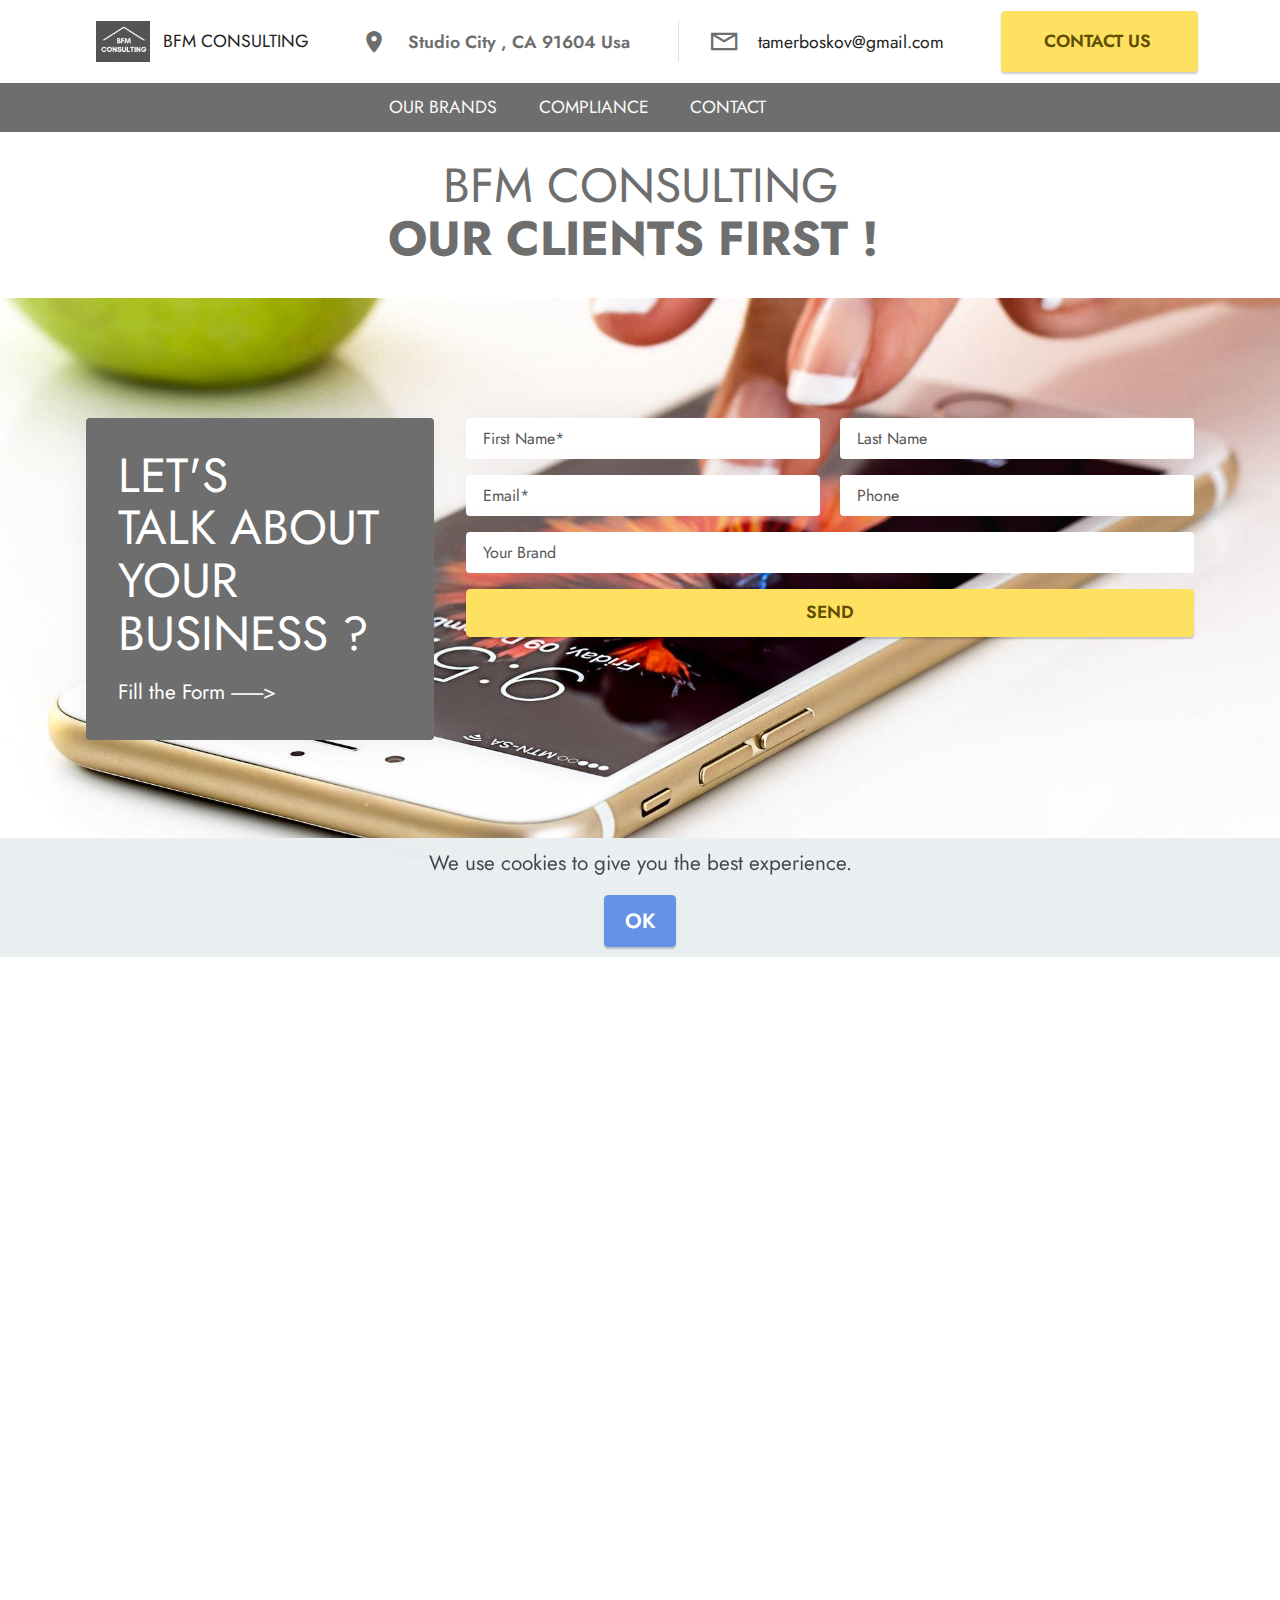
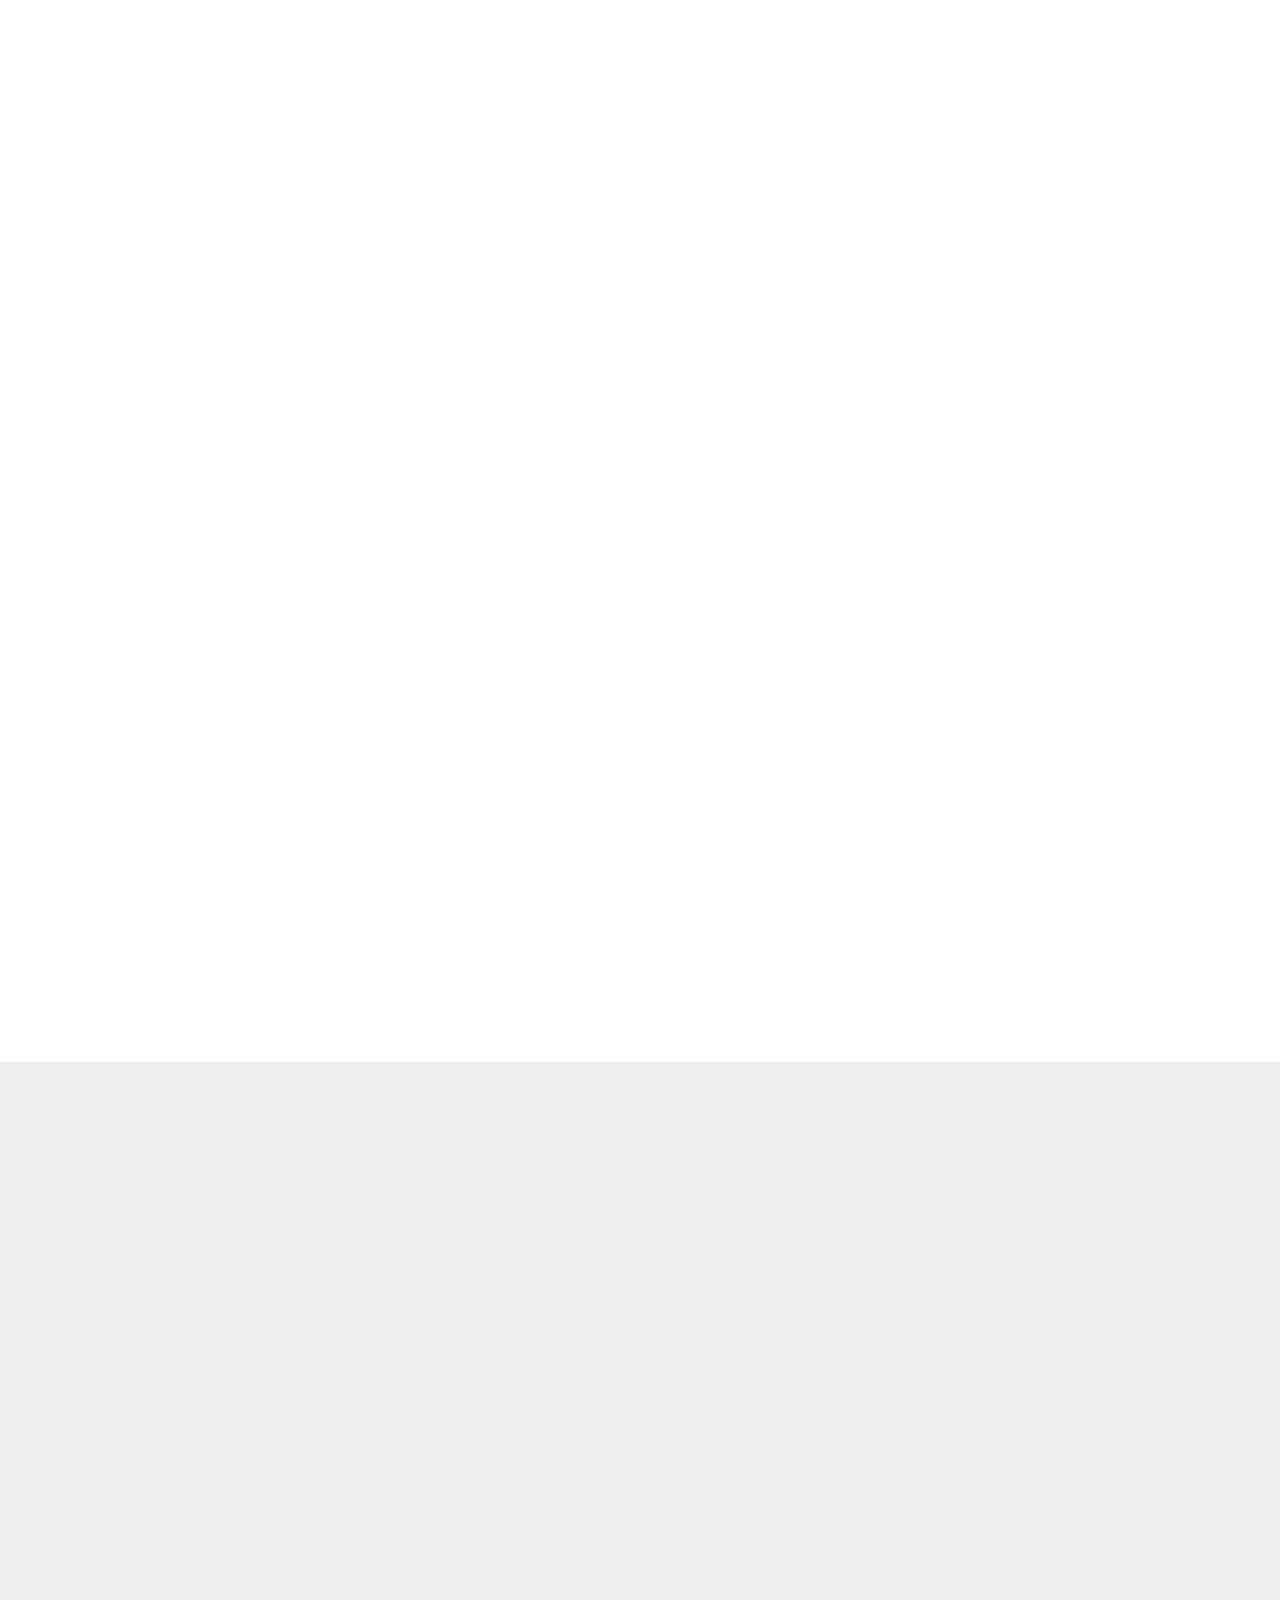
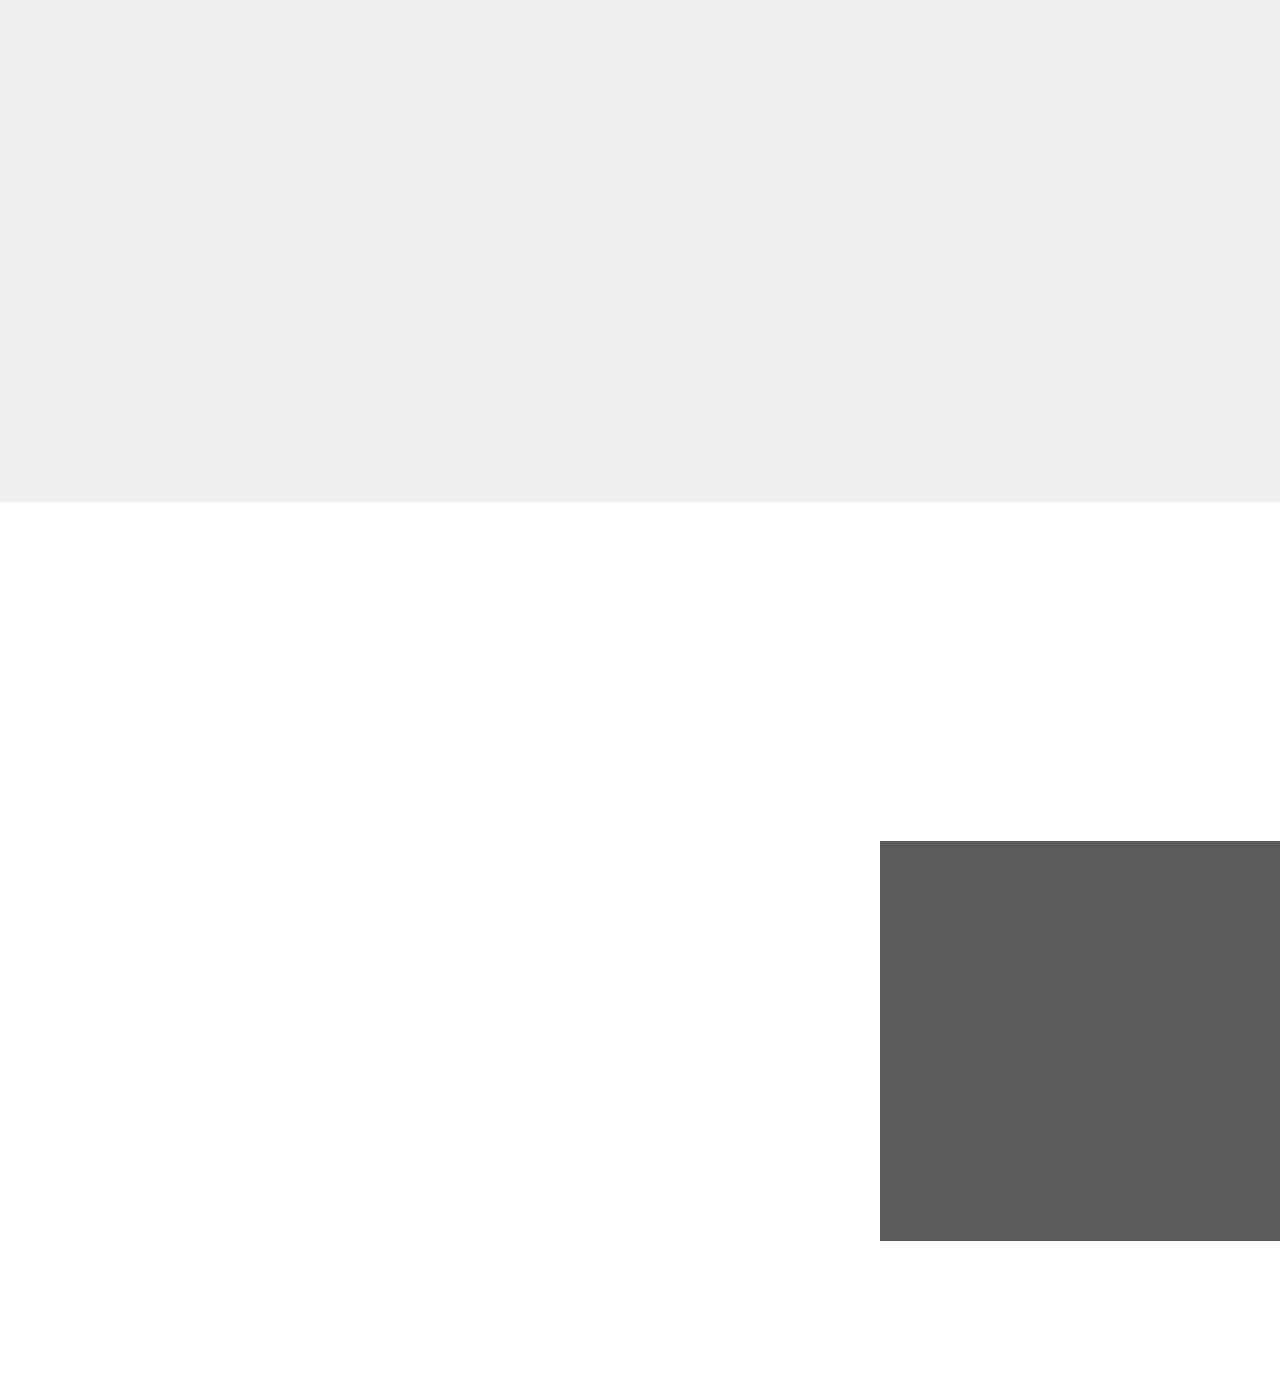
==== commit 6775f6f3: "create github pages" ====
--- a/index.html
+++ b/index.html
@@ -38,7 +38,6 @@
   
   
   
-
 <meta name="theme-color" content="#ffffff">
 <link rel="manifest" href="manifest.json">
 <script src="sw-connect.js"></script>
@@ -52,7 +51,8 @@
 <link rel="apple-touch-startup-image" media="(device-width: 1024px) and (device-height: 1366px) and (-webkit-device-pixel-ratio: 2) and (orientation: portrait)" href="assets/images/apple-launch-2048x2732.png">
 <meta name="apple-mobile-web-app-status-bar-style" content="default">
 <meta name="apple-mobile-web-app-title" content="urgence-punaises.fr">
-<link rel="apple-touch-icon" href="apple-touch-icon.png"></head>
+<link rel="apple-touch-icon" href="apple-touch-icon.png">
+</head>
 <body>
   
   <section class="extMenu3 menu cid-slYwMwJqd6" once="menu" id="extMenu3-0">
@@ -128,7 +128,7 @@
     <div class="container">
         <div class="row justify-content-center">
             <div class="title col-md-12 col-lg-10">
-                <h3 class="mbr-section-title mbr-fonts-style align-center mb-4 display-2">WHAT WE DO:<br><strong>OUR CLIENTS FIRST !&nbsp;</strong></h3>
+                <h3 class="mbr-section-title mbr-fonts-style align-center mb-4 display-2">BFM CONSULTING<br><strong>OUR CLIENTS FIRST !&nbsp;</strong></h3>
                 
                 
             </div>
@@ -145,7 +145,7 @@
         <div class="row main-row justify-content-center">
             <div class="col-sm-12 col-lg-8 col-md-6" data-form-type="formoid">
 <!--Formbuilder Form-->
-<form action="https://mobirise.eu/" method="POST" class="mbr-form form-with-styler" data-form-title="CONTACT PUNAISE"><input type="hidden" name="email" data-form-email="true" value="3Qn+K8Ak5XitNGGttxiVWSateBtosZpEfjY19DpaVsUE0uE+1jMYCiPWals4y+gKM7sEf8mv3I05eeRZEvKxwYvtsBKpEdJWMoFPQ+D8SkRtMekSKA++hZ7Kv2JU135L.Z45u0u3j/tnF7uN91jeKaL2WPCbwTDyCNQyJ8rdmZJOzcEMU6pS9T37exHrN8WAxfaB9yNG0UDp1WNChdTIqaUFIr2S7pQzPhrWjmYpmkE9t/IGmtgXrkhxOdWlh63A=">
+<form action="https://mobirise.eu/" method="POST" class="mbr-form form-with-styler" data-form-title="CONTACT PUNAISE"><input type="hidden" name="email" data-form-email="true" value="jqWRrG/T4yja6kKv1OxSjKQu9Lb/Uaw0Ugjgb3WuP/tw4QYbpVVVRVfu2//dYUEBRKf61HFYi3ZvwOhju4AYdF56PjOu5jr0Yre2cBVGoew6XTBoIjHGOkL0xe0QHk00.AoECE9KxRYdLpn7Dvx1YRVpu8sB1HBlaGniPz8URbSWgAbVSxdhQSIU84J0PLIsT0mKI20dXsrrsMUmCIqsZ73iUcXKYRhn1xCVqHwKiXI9yaZUZvi3BAjdgzbd3dqMu">
 <div class="row">
 <div hidden="hidden" data-form-alert="" class="alert alert-success col-12">merci et a bientot !</div>
 <div hidden="hidden" data-form-alert-danger="" class="alert alert-danger col-12"> </div>
@@ -319,7 +319,7 @@
             </div>
         </div>
     </div>
-</section><section style="background-color: #fff; font-family: -apple-system, BlinkMacSystemFont, 'Segoe UI', 'Roboto', 'Helvetica Neue', Arial, sans-serif; color:#aaa; font-size:12px; padding: 0; align-items: center; display: flex;"><a href="https://mobirise.site/d" style="flex: 1 1; height: 3rem; padding-left: 1rem;"></a><p style="flex: 0 0 auto; margin:0; padding-right:1rem;"><a href="https://mobirise.site/r" style="color:#aaa;">This website</a> was designed with Mobirise themes</p></section><script src="assets/web/assets/jquery/jquery.min.js"></script>  <script src="assets/popper/popper.min.js"></script>  <script src="assets/tether/tether.min.js"></script>  <script src="assets/bootstrap/js/bootstrap.min.js"></script>  <script src="assets/web/assets/cookies-alert-plugin/cookies-alert-core.js"></script>  <script src="assets/web/assets/cookies-alert-plugin/cookies-alert-script.js"></script>  <script src="assets/smoothscroll/smooth-scroll.js"></script>  <script src="assets/viewportchecker/jquery.viewportchecker.js"></script>  <script src="assets/dropdown/js/nav-dropdown.js"></script>  <script src="assets/dropdown/js/navbar-dropdown.js"></script>  <script src="assets/touchswipe/jquery.touch-swipe.min.js"></script>  <script src="assets/formstyler/jquery.formstyler.js"></script>  <script src="assets/formstyler/jquery.formstyler.min.js"></script>  <script src="assets/datepicker/jquery.datetimepicker.full.js"></script>  <script src="assets/parallax/jarallax.min.js"></script>  <script src="assets/theme/js/script.js"></script>  <script src="assets/formoid.min.js"></script>  
+</section><section style="background-color: #fff; font-family: -apple-system, BlinkMacSystemFont, 'Segoe UI', 'Roboto', 'Helvetica Neue', Arial, sans-serif; color:#aaa; font-size:12px; padding: 0; align-items: center; display: flex;"><a href="https://mobirise.site/d" style="flex: 1 1; height: 3rem; padding-left: 1rem;"></a><p style="flex: 0 0 auto; margin:0; padding-right:1rem;"><a href="https://mobirise.site/s" style="color:#aaa;">Website</a> was made with Mobirise web themes</p></section><script src="assets/web/assets/jquery/jquery.min.js"></script>  <script src="assets/popper/popper.min.js"></script>  <script src="assets/tether/tether.min.js"></script>  <script src="assets/bootstrap/js/bootstrap.min.js"></script>  <script src="assets/web/assets/cookies-alert-plugin/cookies-alert-core.js"></script>  <script src="assets/web/assets/cookies-alert-plugin/cookies-alert-script.js"></script>  <script src="assets/smoothscroll/smooth-scroll.js"></script>  <script src="assets/viewportchecker/jquery.viewportchecker.js"></script>  <script src="assets/dropdown/js/nav-dropdown.js"></script>  <script src="assets/dropdown/js/navbar-dropdown.js"></script>  <script src="assets/touchswipe/jquery.touch-swipe.min.js"></script>  <script src="assets/formstyler/jquery.formstyler.js"></script>  <script src="assets/formstyler/jquery.formstyler.min.js"></script>  <script src="assets/datepicker/jquery.datetimepicker.full.js"></script>  <script src="assets/parallax/jarallax.min.js"></script>  <script src="assets/theme/js/script.js"></script>  <script src="assets/formoid.min.js"></script>  
   
   
 <input name="cookieData" type="hidden" data-cookie-customDialogSelector='null' data-cookie-colorText='#424a4d' data-cookie-colorBg='rgba(234, 239, 241, 0.99)' data-cookie-textButton='OK' data-cookie-colorButton='' data-cookie-colorLink='#424a4d' data-cookie-underlineLink='true' data-cookie-text="We use cookies to give you the best experience.">
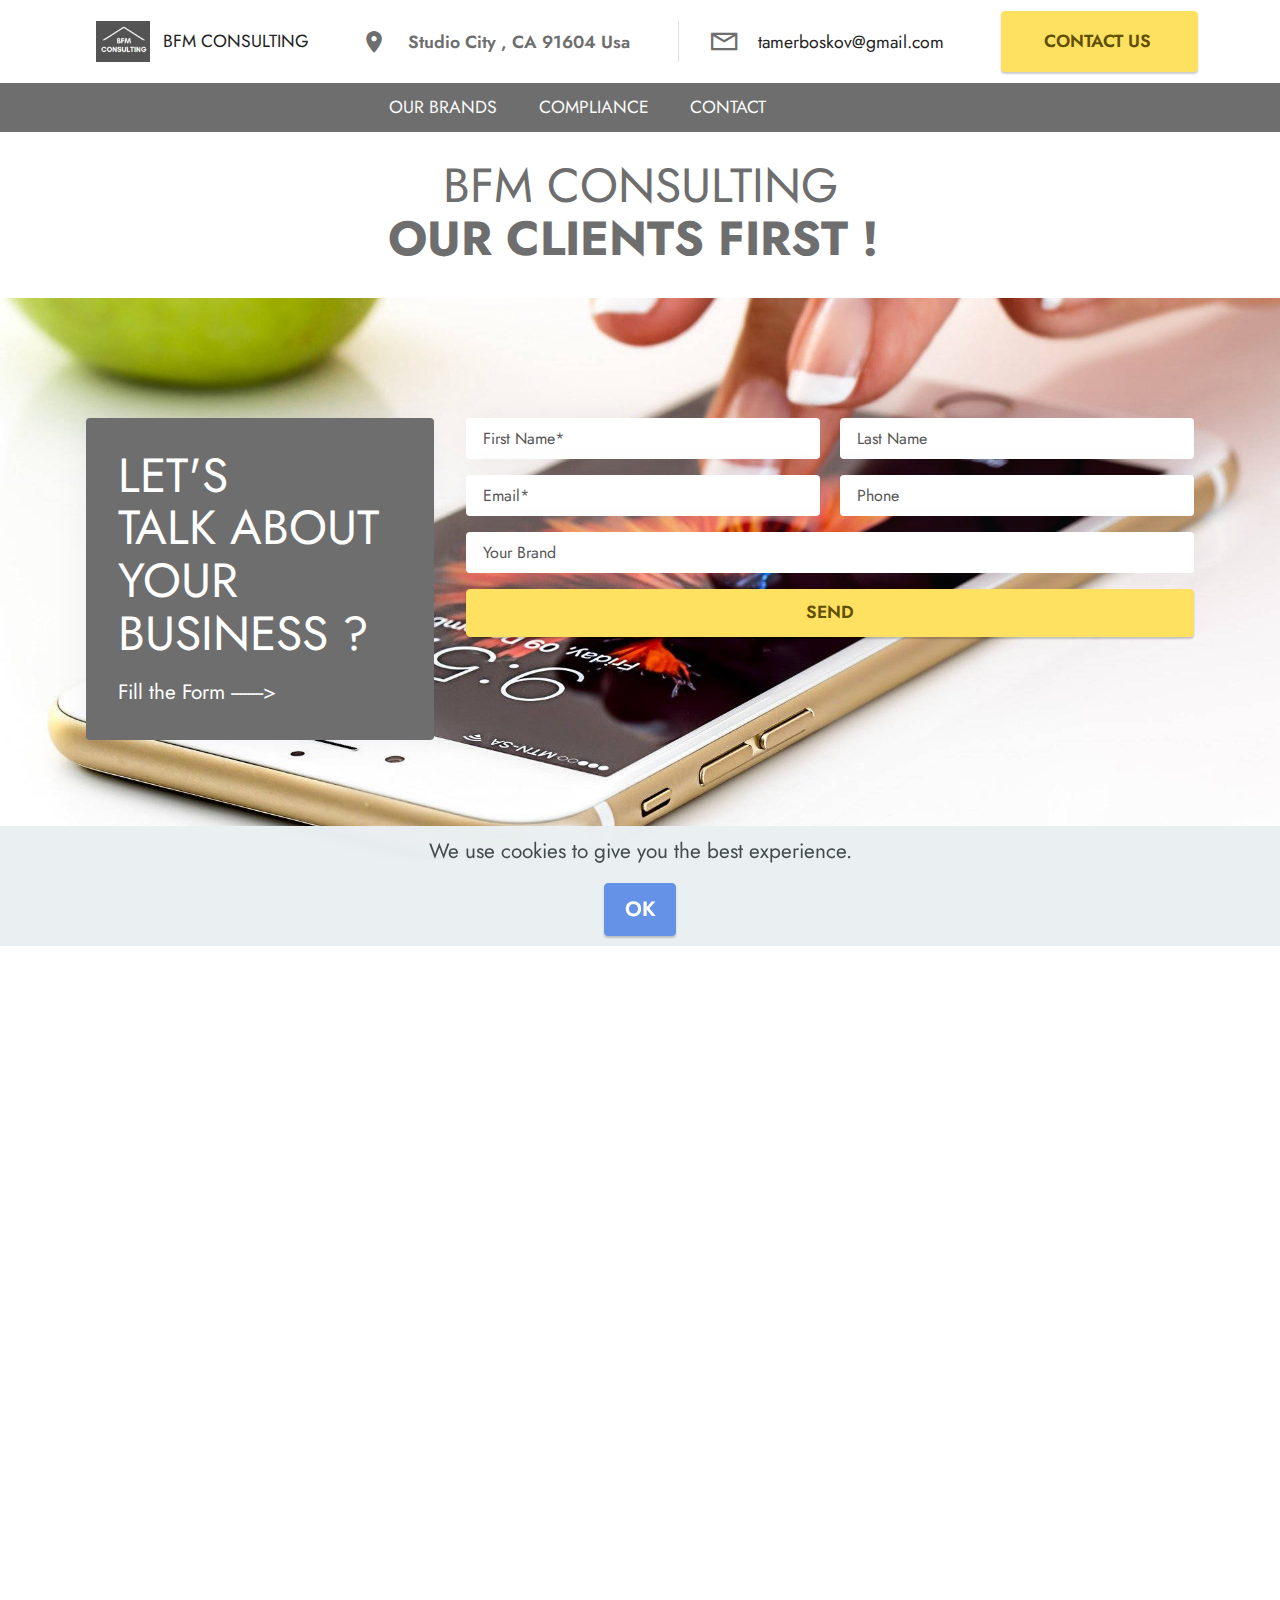
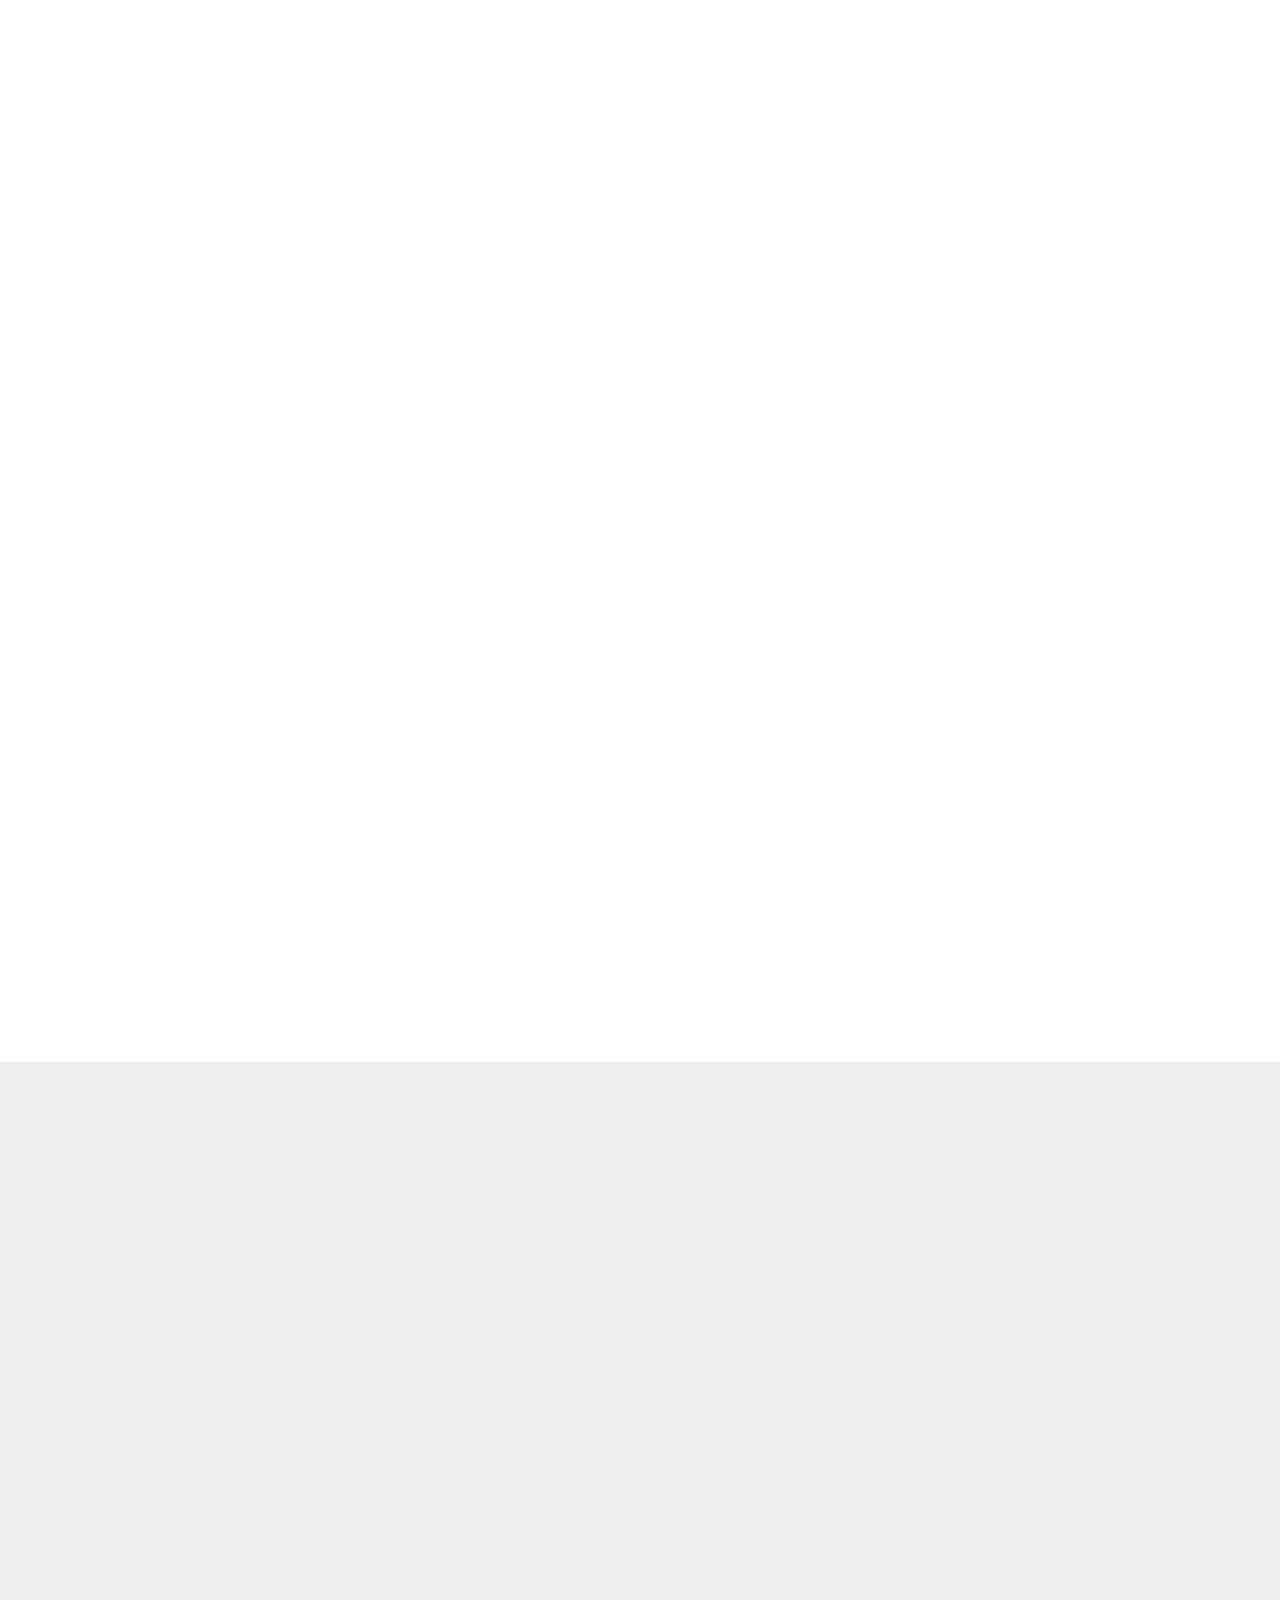
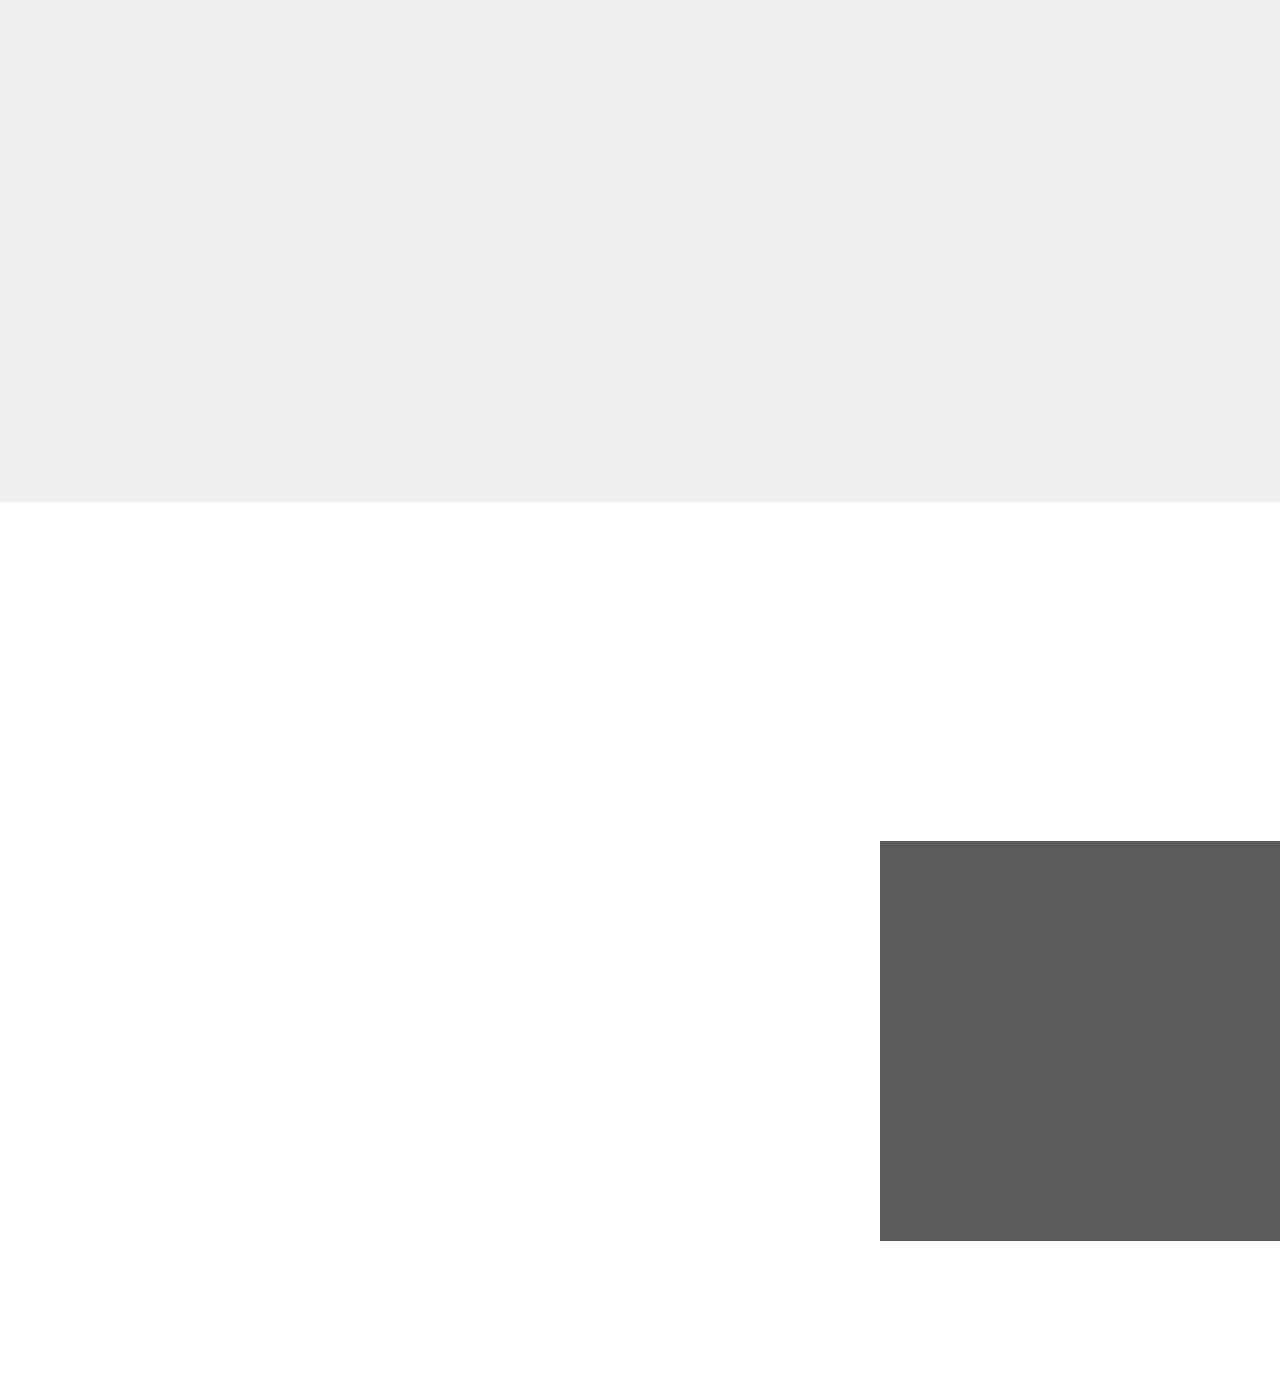
==== commit 88c069c5: "create github pages" ====
--- a/index.html
+++ b/index.html
@@ -145,7 +145,7 @@
         <div class="row main-row justify-content-center">
             <div class="col-sm-12 col-lg-8 col-md-6" data-form-type="formoid">
 <!--Formbuilder Form-->
-<form action="https://mobirise.eu/" method="POST" class="mbr-form form-with-styler" data-form-title="CONTACT PUNAISE"><input type="hidden" name="email" data-form-email="true" value="jqWRrG/T4yja6kKv1OxSjKQu9Lb/Uaw0Ugjgb3WuP/tw4QYbpVVVRVfu2//dYUEBRKf61HFYi3ZvwOhju4AYdF56PjOu5jr0Yre2cBVGoew6XTBoIjHGOkL0xe0QHk00.AoECE9KxRYdLpn7Dvx1YRVpu8sB1HBlaGniPz8URbSWgAbVSxdhQSIU84J0PLIsT0mKI20dXsrrsMUmCIqsZ73iUcXKYRhn1xCVqHwKiXI9yaZUZvi3BAjdgzbd3dqMu">
+<form action="https://mobirise.eu/" method="POST" class="mbr-form form-with-styler" data-form-title="CONTACT PUNAISE"><input type="hidden" name="email" data-form-email="true" value="P+gmhoJwmyg+f/juOncAtNU7ywnMghtCoOvncSdwD+GzMPAhdphK7owObhdTxCOImgAx1xJaJNk5eHwJBv0P4QRwm0STdvCwx/RwAsTFqW2s1E+/cj2aC6GVtzKjEt2G.uOrqnlByyHotT/dIDpbXWNKJDpAszbKCPRxJkOWBaK05vMFpca+QTizHaSdnwJ9oJ92ZTEWeW7jQr+c87+SyIGZ/LHvUE4bghVJYQjfbhPyVOxwoYvaW6NUgVr/SlfJ1">
 <div class="row">
 <div hidden="hidden" data-form-alert="" class="alert alert-success col-12">merci et a bientot !</div>
 <div hidden="hidden" data-form-alert-danger="" class="alert alert-danger col-12"> </div>
@@ -293,12 +293,11 @@
 
         <div class="d-flex justify-content-center">
             <div class="relative">
-                <div class="google-map"><iframe frameborder="0" style="border:0" src="https://www.google.com/maps/embed/v1/place?key=AIzaSyCZI5F_k6S1k46ujh0SNrapM89f7mJxd30&amp;q=10828 FRUITLAND DRIVE, STUDIO CITY, CA 91604 USA" allowfullscreen=""></iframe></div>
+                <div class="google-map"><iframe frameborder="0" style="border:0" src="https://www.google.com/maps/embed/v1/place?key=AIzaSyCNveGQ9bfpKFwWzQLLftrR9hNiHwdqQG8&amp;q=10828 FRUITLAND DRIVE, STUDIO CITY, CA 91604 USA" allowfullscreen=""></iframe></div>
                 <div class="block">
                     <h2 class="title mbr-fonts-style mbr-bold display-2"><br>MEET US</h2>
                     <div class="line"></div>
-                    <p class="mbr-fonts-style mbr-text text display-7"><br>BFM CONSULTING GROUP, INC<br><br>10828 FRUITLAND DRIVE, STUDIO CITY, CA 91604 USA<br>BFMCONSULT@gmail.com
-<br>
+                    <p class="mbr-fonts-style mbr-text text display-7"><br>BFM CONSULTING GROUP, INC<br><br>10828 FRUITLAND DRIVE, <br>STUDIO CITY, <br>CA 91604 USA<br>info-bfm-group@gmail.com<br><br>bfm-group-inc.com<br>
 <br><br>&nbsp;</p>
                 </div>
             </div>
@@ -319,7 +318,7 @@
             </div>
         </div>
     </div>
-</section><section style="background-color: #fff; font-family: -apple-system, BlinkMacSystemFont, 'Segoe UI', 'Roboto', 'Helvetica Neue', Arial, sans-serif; color:#aaa; font-size:12px; padding: 0; align-items: center; display: flex;"><a href="https://mobirise.site/d" style="flex: 1 1; height: 3rem; padding-left: 1rem;"></a><p style="flex: 0 0 auto; margin:0; padding-right:1rem;"><a href="https://mobirise.site/s" style="color:#aaa;">Website</a> was made with Mobirise web themes</p></section><script src="assets/web/assets/jquery/jquery.min.js"></script>  <script src="assets/popper/popper.min.js"></script>  <script src="assets/tether/tether.min.js"></script>  <script src="assets/bootstrap/js/bootstrap.min.js"></script>  <script src="assets/web/assets/cookies-alert-plugin/cookies-alert-core.js"></script>  <script src="assets/web/assets/cookies-alert-plugin/cookies-alert-script.js"></script>  <script src="assets/smoothscroll/smooth-scroll.js"></script>  <script src="assets/viewportchecker/jquery.viewportchecker.js"></script>  <script src="assets/dropdown/js/nav-dropdown.js"></script>  <script src="assets/dropdown/js/navbar-dropdown.js"></script>  <script src="assets/touchswipe/jquery.touch-swipe.min.js"></script>  <script src="assets/formstyler/jquery.formstyler.js"></script>  <script src="assets/formstyler/jquery.formstyler.min.js"></script>  <script src="assets/datepicker/jquery.datetimepicker.full.js"></script>  <script src="assets/parallax/jarallax.min.js"></script>  <script src="assets/theme/js/script.js"></script>  <script src="assets/formoid.min.js"></script>  
+</section><section style="background-color: #fff; font-family: -apple-system, BlinkMacSystemFont, 'Segoe UI', 'Roboto', 'Helvetica Neue', Arial, sans-serif; color:#aaa; font-size:12px; padding: 0; align-items: center; display: flex;"><a href="https://mobirise.site/n" style="flex: 1 1; height: 3rem; padding-left: 1rem;"></a><p style="flex: 0 0 auto; margin:0; padding-right:1rem;">Made with Mobirise - <a href="https://mobirise.site/m" style="color:#aaa;">Click here</a></p></section><script src="assets/web/assets/jquery/jquery.min.js"></script>  <script src="assets/popper/popper.min.js"></script>  <script src="assets/tether/tether.min.js"></script>  <script src="assets/bootstrap/js/bootstrap.min.js"></script>  <script src="assets/web/assets/cookies-alert-plugin/cookies-alert-core.js"></script>  <script src="assets/web/assets/cookies-alert-plugin/cookies-alert-script.js"></script>  <script src="assets/smoothscroll/smooth-scroll.js"></script>  <script src="assets/viewportchecker/jquery.viewportchecker.js"></script>  <script src="assets/dropdown/js/nav-dropdown.js"></script>  <script src="assets/dropdown/js/navbar-dropdown.js"></script>  <script src="assets/touchswipe/jquery.touch-swipe.min.js"></script>  <script src="assets/formstyler/jquery.formstyler.js"></script>  <script src="assets/formstyler/jquery.formstyler.min.js"></script>  <script src="assets/datepicker/jquery.datetimepicker.full.js"></script>  <script src="assets/parallax/jarallax.min.js"></script>  <script src="assets/theme/js/script.js"></script>  <script src="assets/formoid.min.js"></script>  
   
   
 <input name="cookieData" type="hidden" data-cookie-customDialogSelector='null' data-cookie-colorText='#424a4d' data-cookie-colorBg='rgba(234, 239, 241, 0.99)' data-cookie-textButton='OK' data-cookie-colorButton='' data-cookie-colorLink='#424a4d' data-cookie-underlineLink='true' data-cookie-text="We use cookies to give you the best experience.">
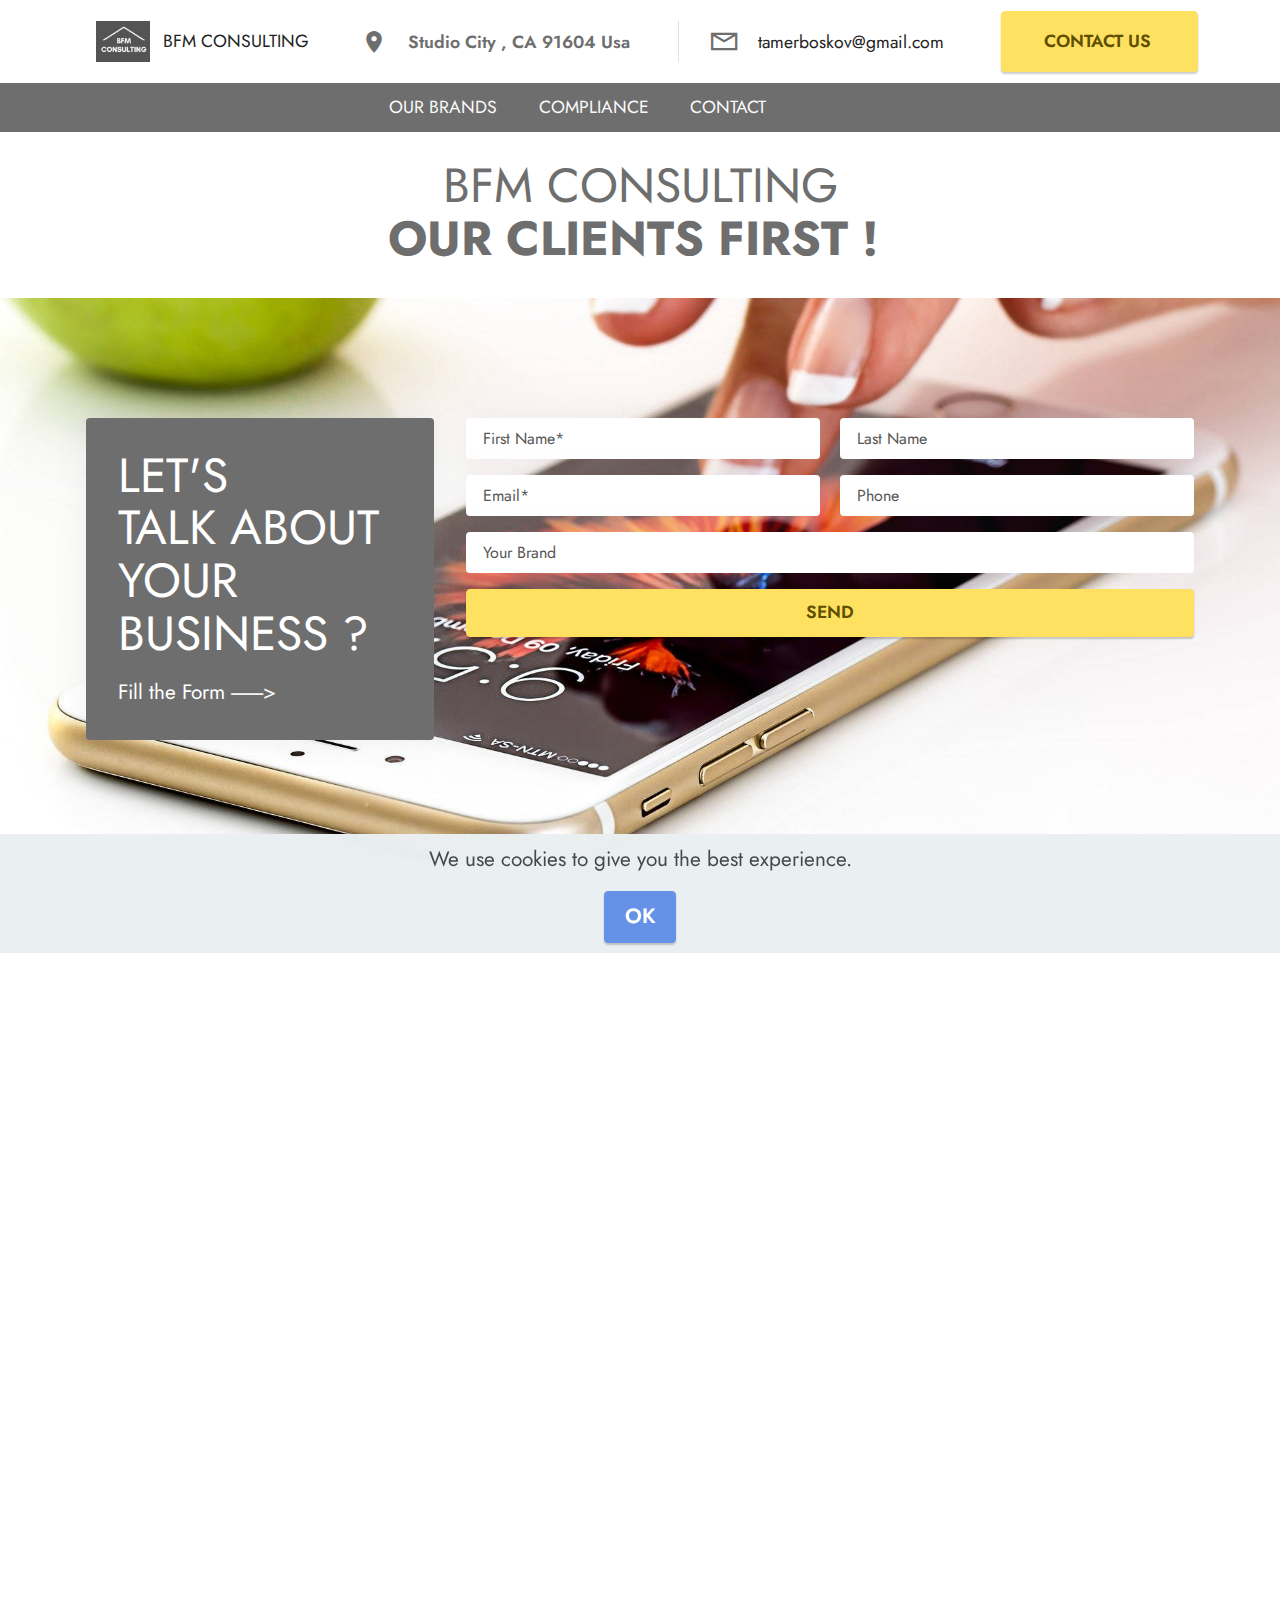
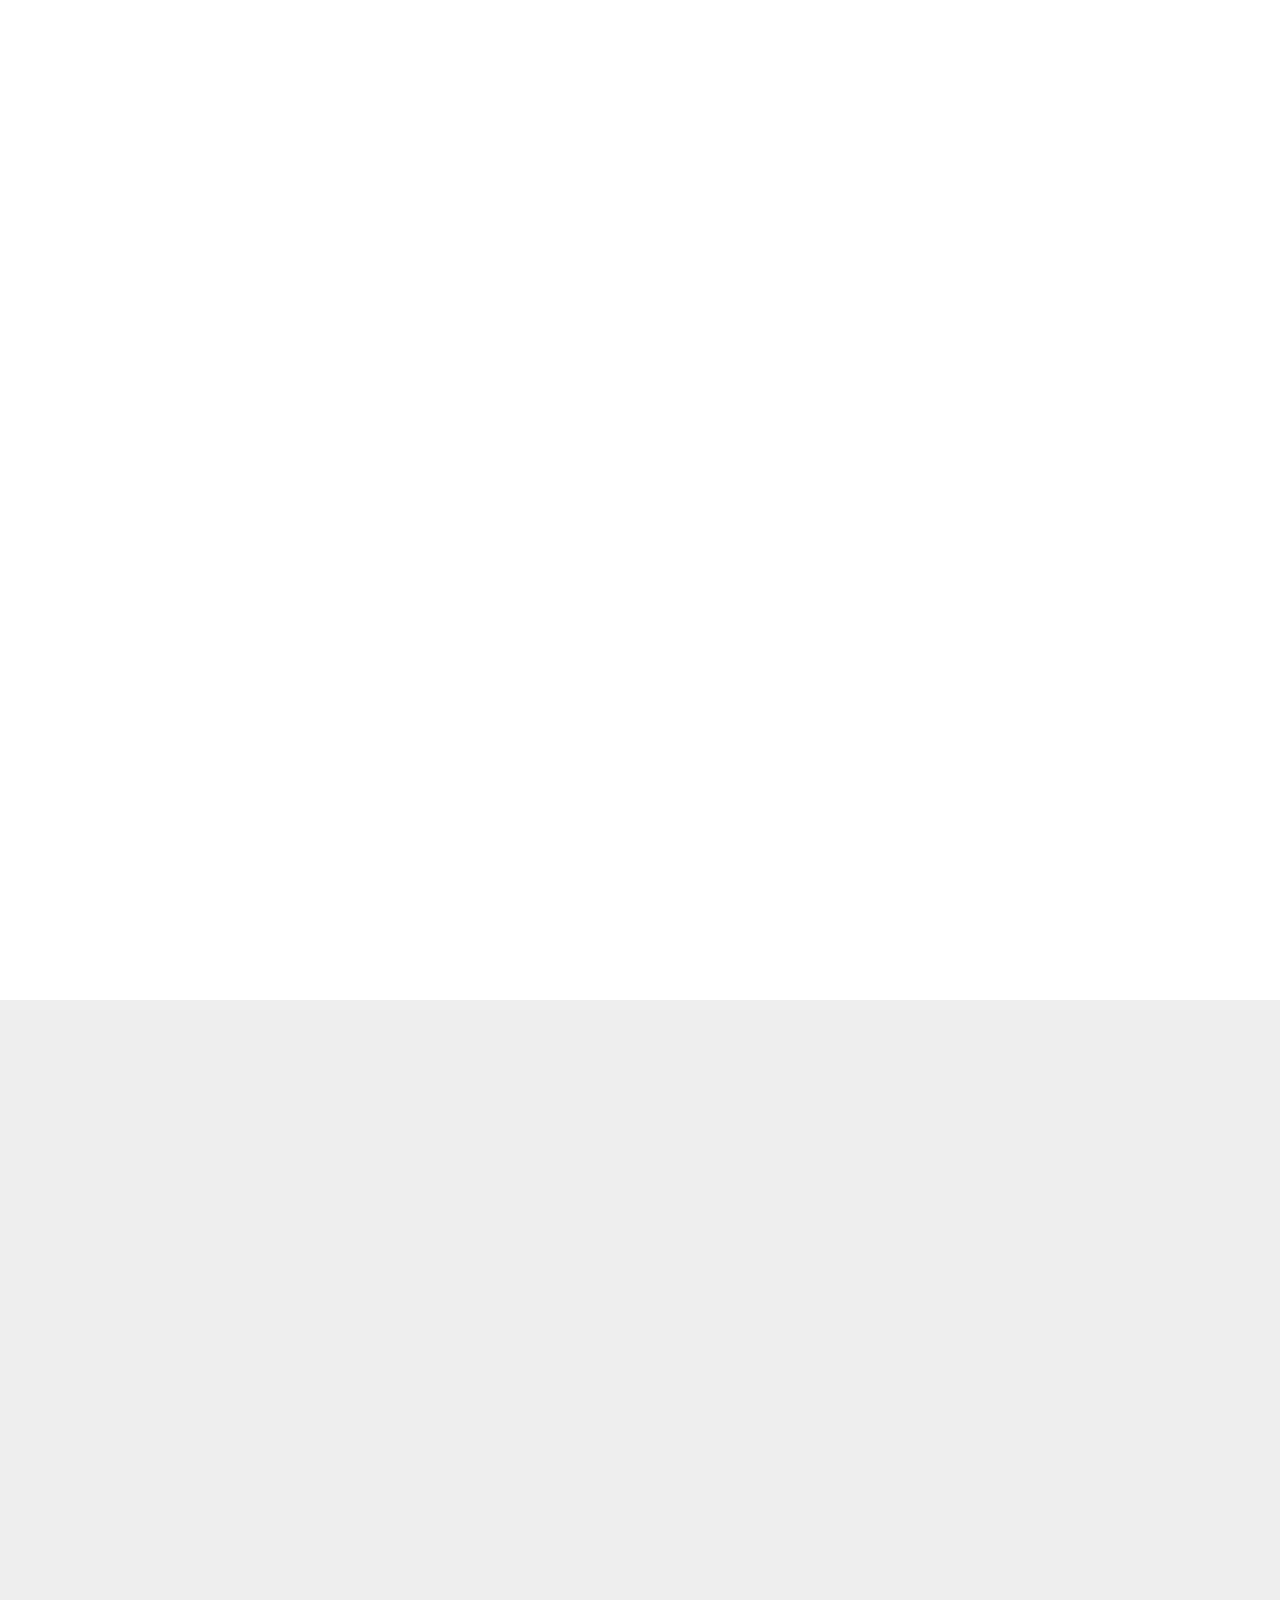
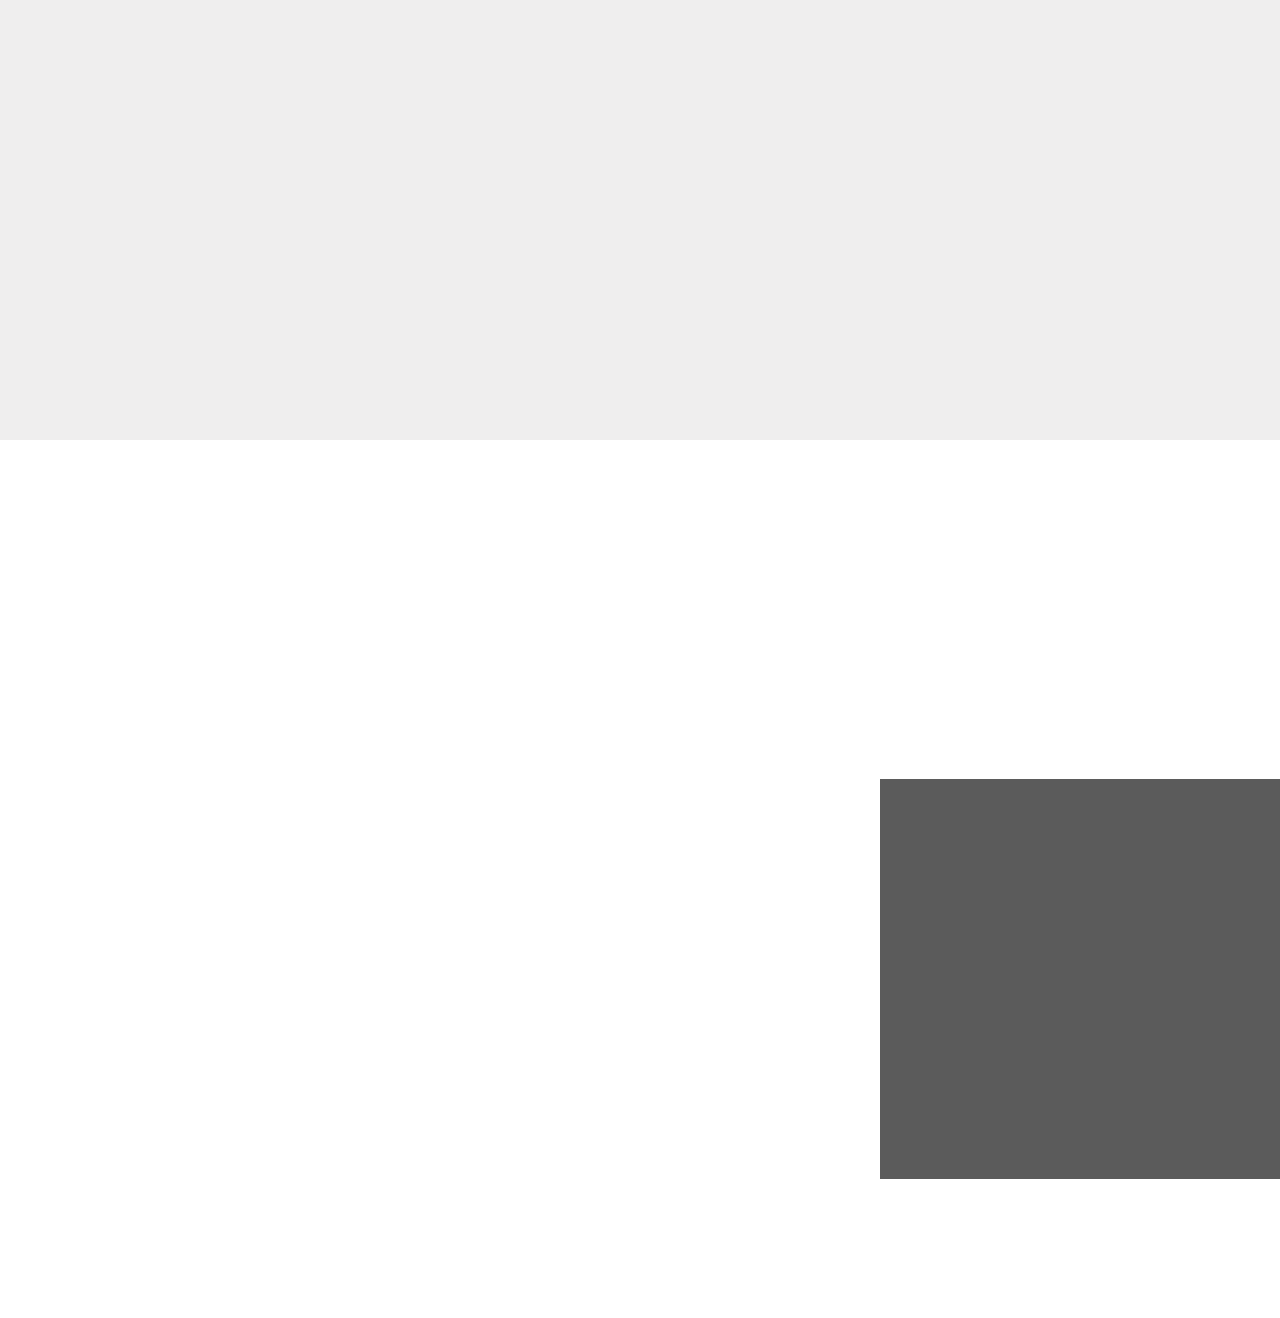
==== commit b5ba5b15: "create github pages" ====
--- a/index.html
+++ b/index.html
@@ -145,7 +145,7 @@
         <div class="row main-row justify-content-center">
             <div class="col-sm-12 col-lg-8 col-md-6" data-form-type="formoid">
 <!--Formbuilder Form-->
-<form action="https://mobirise.eu/" method="POST" class="mbr-form form-with-styler" data-form-title="CONTACT PUNAISE"><input type="hidden" name="email" data-form-email="true" value="P+gmhoJwmyg+f/juOncAtNU7ywnMghtCoOvncSdwD+GzMPAhdphK7owObhdTxCOImgAx1xJaJNk5eHwJBv0P4QRwm0STdvCwx/RwAsTFqW2s1E+/cj2aC6GVtzKjEt2G.uOrqnlByyHotT/dIDpbXWNKJDpAszbKCPRxJkOWBaK05vMFpca+QTizHaSdnwJ9oJ92ZTEWeW7jQr+c87+SyIGZ/LHvUE4bghVJYQjfbhPyVOxwoYvaW6NUgVr/SlfJ1">
+<form action="https://mobirise.eu/" method="POST" class="mbr-form form-with-styler" data-form-title="CONTACT PUNAISE"><input type="hidden" name="email" data-form-email="true" value="2fPfESDF2sSXRakB0thhvsnThMEjaNZ2mRUU9EHVZdSVjI3hRa5B1pD6ZpmOJBZmq52Yxh4GetHDQOk8fxyz5E8P3aPMcRbGS+jkSEfQpoRW9IF8wKHDPS8saiHgCwWp.qMbsMgoRBxHwOPkrlMbpyQoRyoxEmwsIyHymUQuiHbnVfQg/7xqllrlMvkcBMm9yNytxlQ5Jtp/MVEav2lhcuA9E0Ja4zMcLQDgW8aMrL+9xDIQZFw216MOJFTtWswrh">
 <div class="row">
 <div hidden="hidden" data-form-alert="" class="alert alert-success col-12">merci et a bientot !</div>
 <div hidden="hidden" data-form-alert-danger="" class="alert alert-danger col-12"> </div>
@@ -207,9 +207,10 @@
     </div>
 </section>
 
-<section class="extСontent cid-slYBxhCU8g" id="extContent6-5">
-    
-    
+<section class="extСontent cid-slYBxhCU8g mbr-parallax-background" id="extContent6-5">
+    
+    <div class="mbr-overlay" style="opacity: 0.5; background-color: rgb(40, 33, 36);">
+    </div>
     <div class="container">
         <div class="row">
             <div class="col-lg-12 img-col">
@@ -224,7 +225,7 @@
             </div>
 
             <div class="col-lg-7 text-col align-left">
-                <p class="mbr-text mbr-black mbr-regular mbr-light mbr-fonts-style display-7">LANDING PAGES<br>PAGES FACEBOOK<br>POST INSTAGRAM<br>POST TWITTER<br>PUBLICATIONS FACEBOOK<br>CONTENT WRITING<br><br></p>
+                <p class="mbr-text mbr-black mbr-regular mbr-light mbr-fonts-style display-7">BRANDS PROMOTION<br>FACEBOOK ADS<br>CONTENT WRITING<br><br><br></p>
 
             </div>
 
@@ -293,7 +294,7 @@
 
         <div class="d-flex justify-content-center">
             <div class="relative">
-                <div class="google-map"><iframe frameborder="0" style="border:0" src="https://www.google.com/maps/embed/v1/place?key=AIzaSyCNveGQ9bfpKFwWzQLLftrR9hNiHwdqQG8&amp;q=10828 FRUITLAND DRIVE, STUDIO CITY, CA 91604 USA" allowfullscreen=""></iframe></div>
+                <div class="google-map"><iframe frameborder="0" style="border:0" src="https://www.google.com/maps/embed/v1/place?key=AIzaSyCZI5F_k6S1k46ujh0SNrapM89f7mJxd30&amp;q=10828 FRUITLAND DRIVE, STUDIO CITY, CA 91604 USA" allowfullscreen=""></iframe></div>
                 <div class="block">
                     <h2 class="title mbr-fonts-style mbr-bold display-2"><br>MEET US</h2>
                     <div class="line"></div>
@@ -318,7 +319,7 @@
             </div>
         </div>
     </div>
-</section><section style="background-color: #fff; font-family: -apple-system, BlinkMacSystemFont, 'Segoe UI', 'Roboto', 'Helvetica Neue', Arial, sans-serif; color:#aaa; font-size:12px; padding: 0; align-items: center; display: flex;"><a href="https://mobirise.site/n" style="flex: 1 1; height: 3rem; padding-left: 1rem;"></a><p style="flex: 0 0 auto; margin:0; padding-right:1rem;">Made with Mobirise - <a href="https://mobirise.site/m" style="color:#aaa;">Click here</a></p></section><script src="assets/web/assets/jquery/jquery.min.js"></script>  <script src="assets/popper/popper.min.js"></script>  <script src="assets/tether/tether.min.js"></script>  <script src="assets/bootstrap/js/bootstrap.min.js"></script>  <script src="assets/web/assets/cookies-alert-plugin/cookies-alert-core.js"></script>  <script src="assets/web/assets/cookies-alert-plugin/cookies-alert-script.js"></script>  <script src="assets/smoothscroll/smooth-scroll.js"></script>  <script src="assets/viewportchecker/jquery.viewportchecker.js"></script>  <script src="assets/dropdown/js/nav-dropdown.js"></script>  <script src="assets/dropdown/js/navbar-dropdown.js"></script>  <script src="assets/touchswipe/jquery.touch-swipe.min.js"></script>  <script src="assets/formstyler/jquery.formstyler.js"></script>  <script src="assets/formstyler/jquery.formstyler.min.js"></script>  <script src="assets/datepicker/jquery.datetimepicker.full.js"></script>  <script src="assets/parallax/jarallax.min.js"></script>  <script src="assets/theme/js/script.js"></script>  <script src="assets/formoid.min.js"></script>  
+</section><section style="background-color: #fff; font-family: -apple-system, BlinkMacSystemFont, 'Segoe UI', 'Roboto', 'Helvetica Neue', Arial, sans-serif; color:#aaa; font-size:12px; padding: 0; align-items: center; display: flex;"><a href="https://mobirise.site/p" style="flex: 1 1; height: 3rem; padding-left: 1rem;"></a><p style="flex: 0 0 auto; margin:0; padding-right:1rem;"><a href="https://mobirise.site/q" style="color:#aaa;">This page</a> was built with Mobirise website themes</p></section><script src="assets/web/assets/jquery/jquery.min.js"></script>  <script src="assets/popper/popper.min.js"></script>  <script src="assets/tether/tether.min.js"></script>  <script src="assets/bootstrap/js/bootstrap.min.js"></script>  <script src="assets/web/assets/cookies-alert-plugin/cookies-alert-core.js"></script>  <script src="assets/web/assets/cookies-alert-plugin/cookies-alert-script.js"></script>  <script src="assets/smoothscroll/smooth-scroll.js"></script>  <script src="assets/viewportchecker/jquery.viewportchecker.js"></script>  <script src="assets/dropdown/js/nav-dropdown.js"></script>  <script src="assets/dropdown/js/navbar-dropdown.js"></script>  <script src="assets/touchswipe/jquery.touch-swipe.min.js"></script>  <script src="assets/formstyler/jquery.formstyler.js"></script>  <script src="assets/formstyler/jquery.formstyler.min.js"></script>  <script src="assets/datepicker/jquery.datetimepicker.full.js"></script>  <script src="assets/parallax/jarallax.min.js"></script>  <script src="assets/theme/js/script.js"></script>  <script src="assets/formoid.min.js"></script>  
   
   
 <input name="cookieData" type="hidden" data-cookie-customDialogSelector='null' data-cookie-colorText='#424a4d' data-cookie-colorBg='rgba(234, 239, 241, 0.99)' data-cookie-textButton='OK' data-cookie-colorButton='' data-cookie-colorLink='#424a4d' data-cookie-underlineLink='true' data-cookie-text="We use cookies to give you the best experience.">
--- a/assets/mobirise/css/mbr-additional.css
+++ b/assets/mobirise/css/mbr-additional.css
@@ -1481,7 +1481,7 @@
 .cid-slYBxhCU8g {
   padding-top: 0px;
   padding-bottom: 0px;
-  background-color: #efeeee;
+  background-image: url("../../../assets/images/background1.jpg");
 }
 .cid-slYBxhCU8g .container {
   max-width: 1500px;
--- a/assets/mobirise/css/mbr-additional.css
+++ b/assets/mobirise/css/mbr-additional.css
@@ -1481,7 +1481,7 @@
 .cid-slYBxhCU8g {
   padding-top: 0px;
   padding-bottom: 0px;
-  background-color: #efeeee;
+  background-image: url("../../../assets/images/background1.jpg");
 }
 .cid-slYBxhCU8g .container {
   max-width: 1500px;
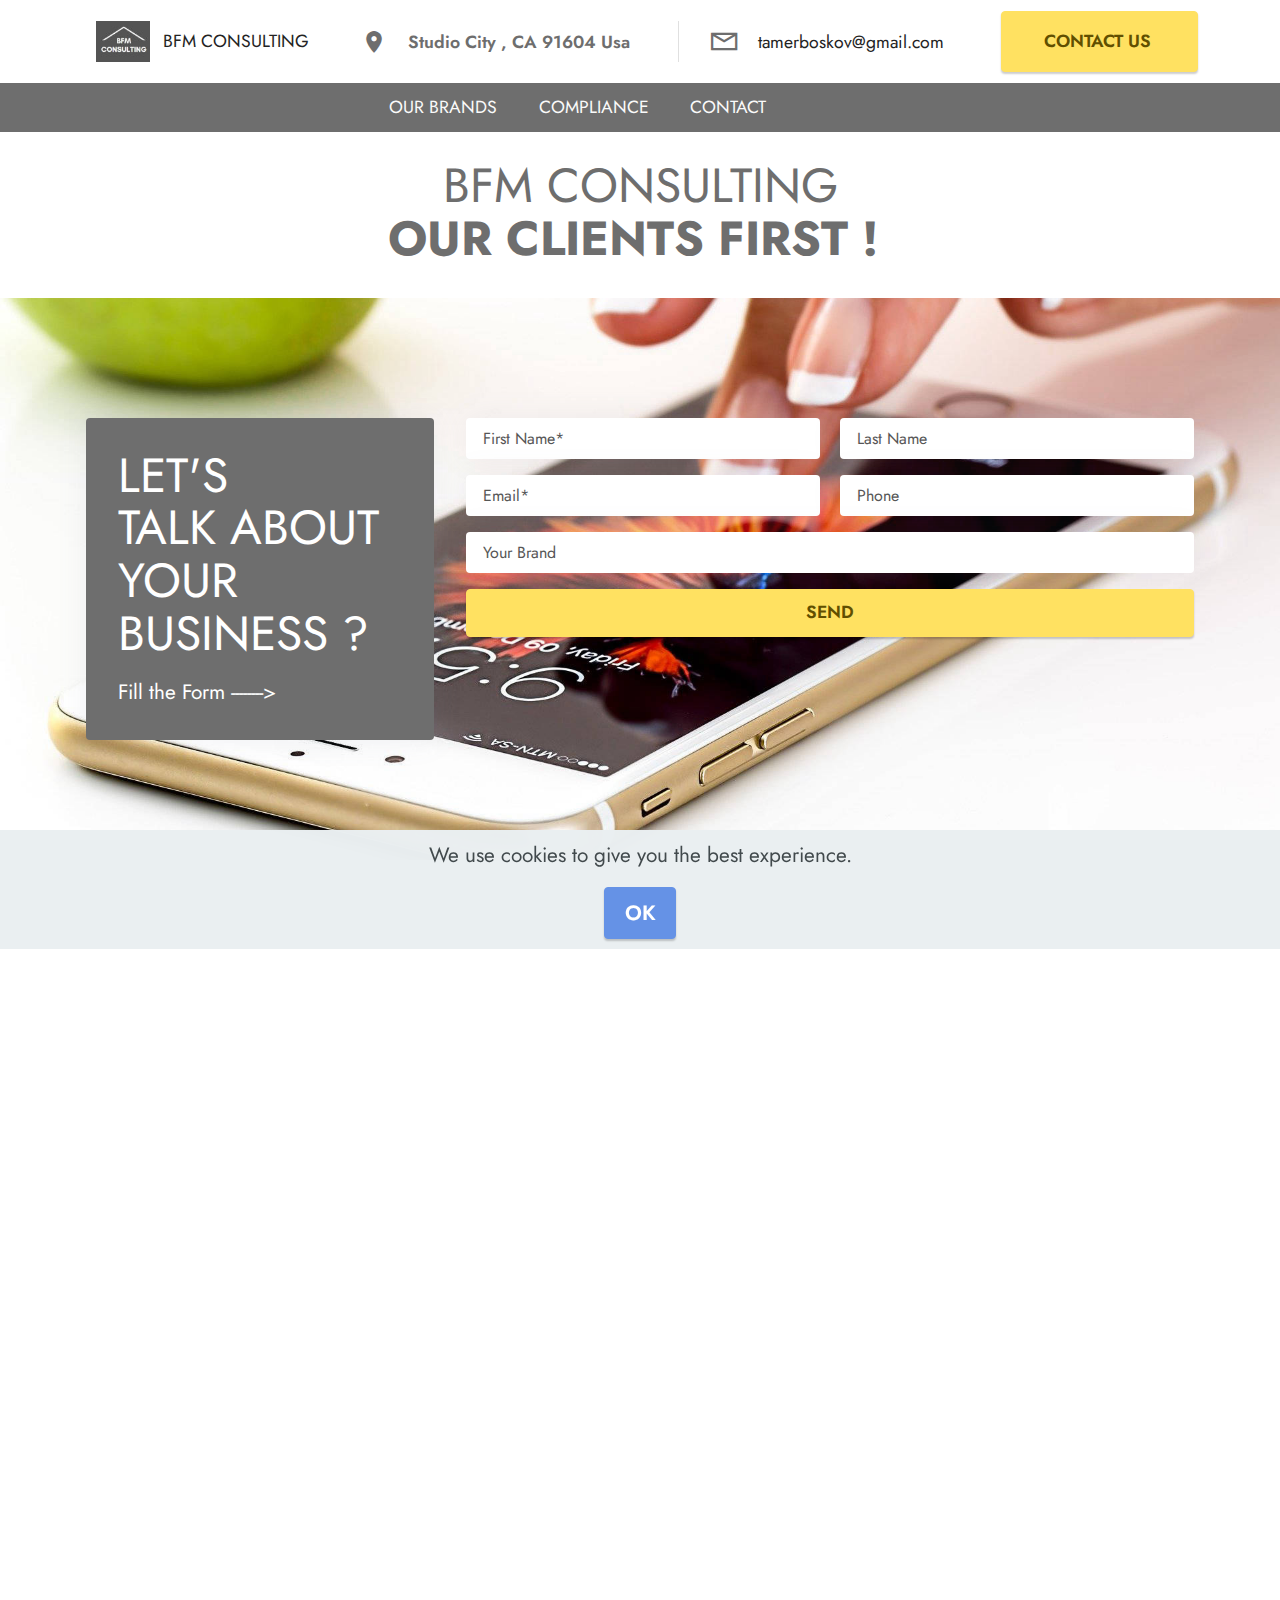
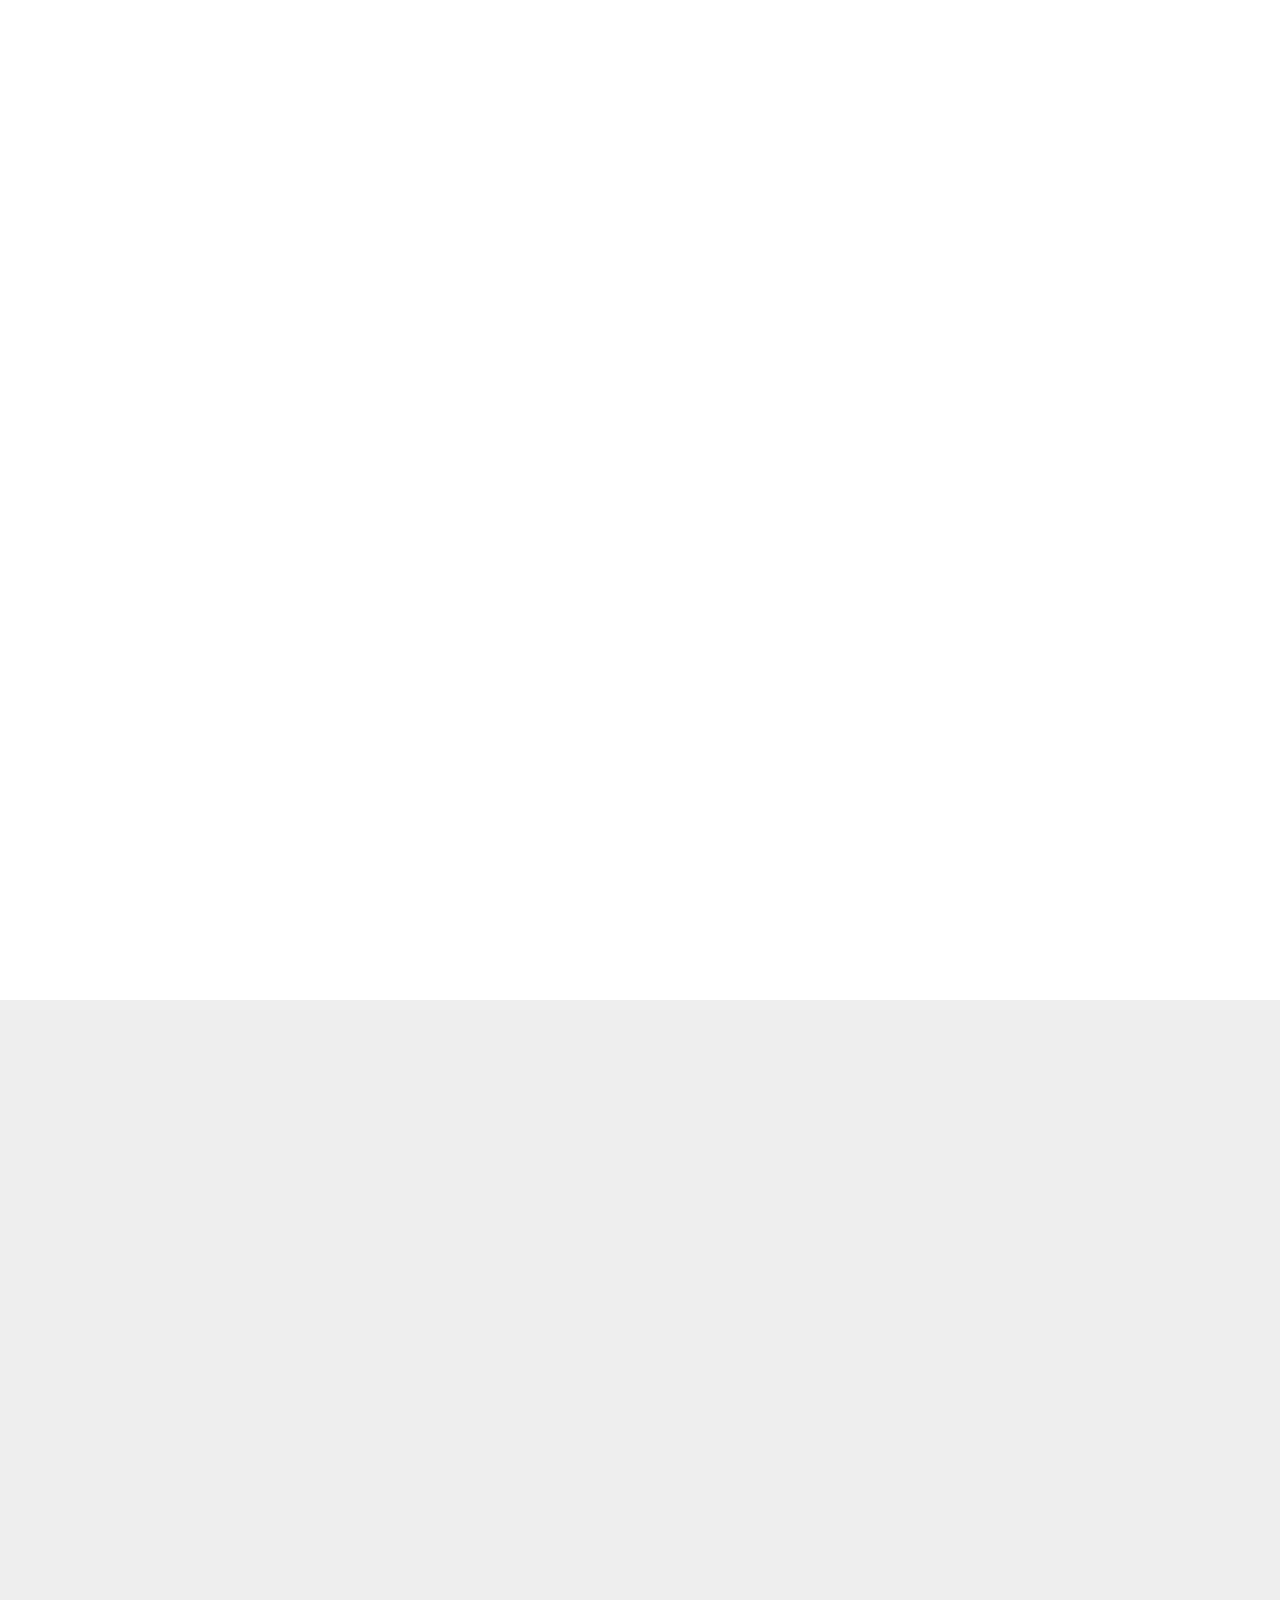
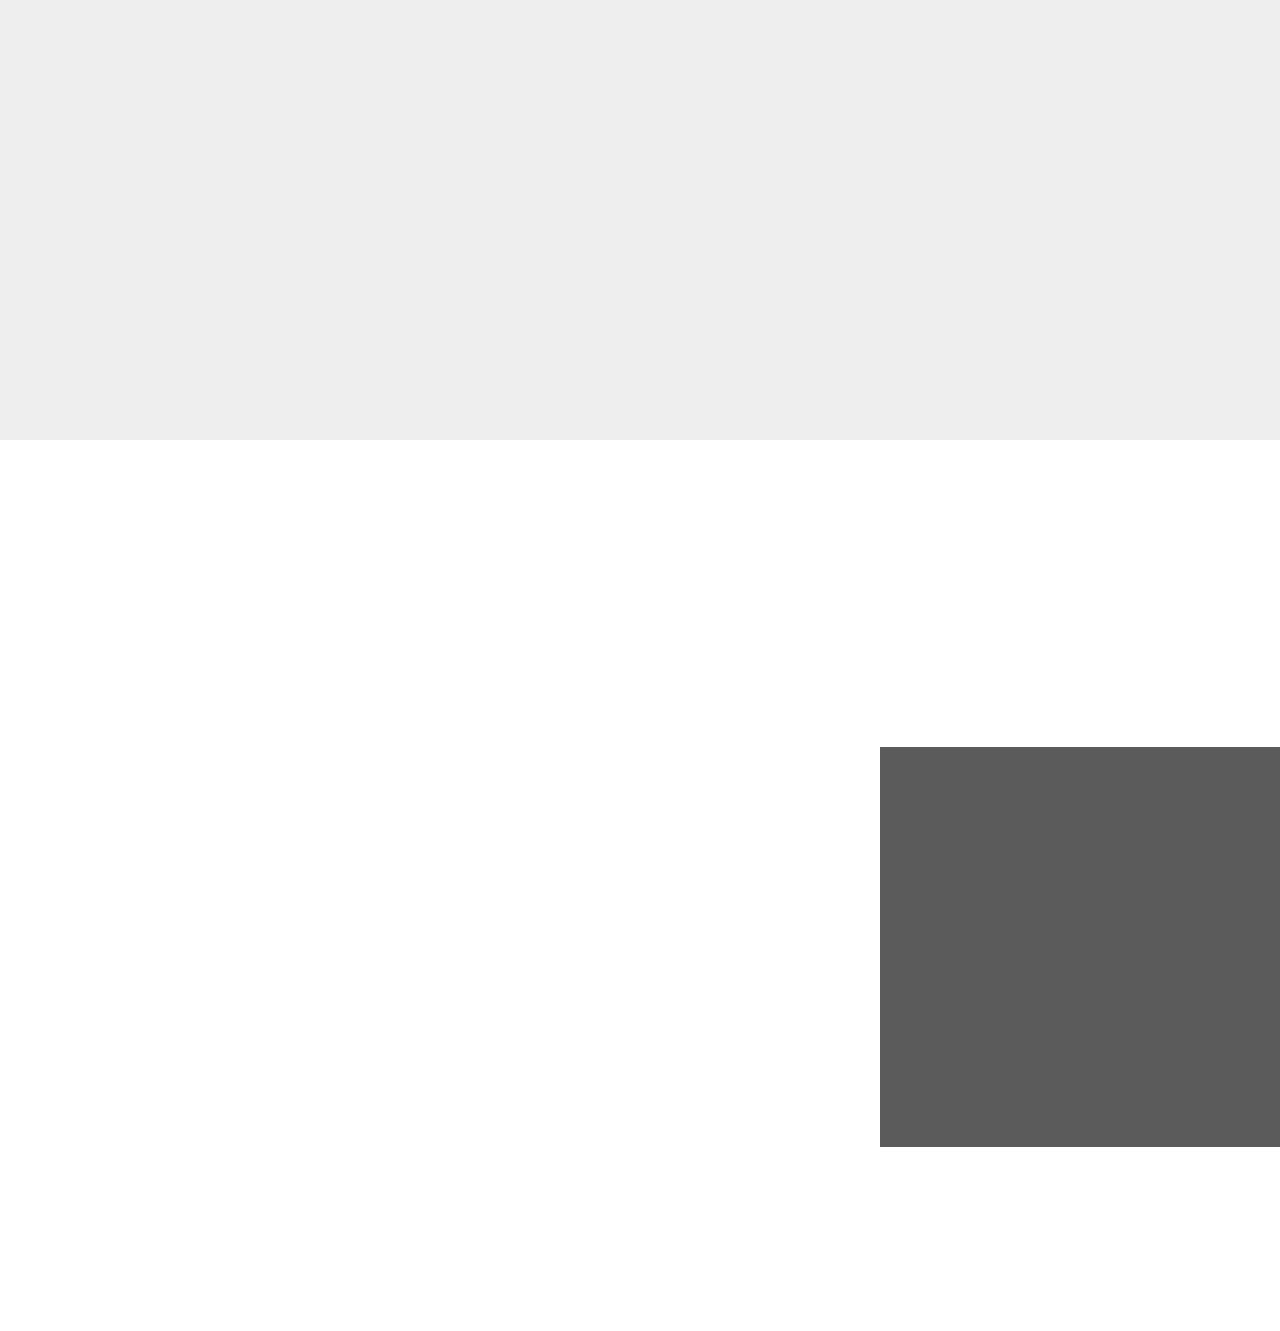
==== commit cd179821: "create github pages" ====
--- a/index.html
+++ b/index.html
@@ -145,7 +145,7 @@
         <div class="row main-row justify-content-center">
             <div class="col-sm-12 col-lg-8 col-md-6" data-form-type="formoid">
 <!--Formbuilder Form-->
-<form action="https://mobirise.eu/" method="POST" class="mbr-form form-with-styler" data-form-title="CONTACT PUNAISE"><input type="hidden" name="email" data-form-email="true" value="2fPfESDF2sSXRakB0thhvsnThMEjaNZ2mRUU9EHVZdSVjI3hRa5B1pD6ZpmOJBZmq52Yxh4GetHDQOk8fxyz5E8P3aPMcRbGS+jkSEfQpoRW9IF8wKHDPS8saiHgCwWp.qMbsMgoRBxHwOPkrlMbpyQoRyoxEmwsIyHymUQuiHbnVfQg/7xqllrlMvkcBMm9yNytxlQ5Jtp/MVEav2lhcuA9E0Ja4zMcLQDgW8aMrL+9xDIQZFw216MOJFTtWswrh">
+<form action="https://mobirise.eu/" method="POST" class="mbr-form form-with-styler" data-form-title="CONTACT PUNAISE"><input type="hidden" name="email" data-form-email="true" value="LGvK86NCNfLSOarB6N0nk5O90777JL3E3j9RxkFLg43oTJtjpelyRllA/Y+91zSxTpaSEi272NtlH9ogiwQo9zJwOtp6vuDmEKIxvT38dOSVFFXRLLc3Dw1GX4PLL2Z8.yyNbVjji5SfDahq897DFHUEJGZ4vDew6XqvwR0Zt4yybYumjZq1kldEgDFRqPKbqUIAL1KlJdsLUbRi7l3+56vbwPAvonDwyOs65sZEtu7RU1p97WPkwiUly+ijO/oRD">
 <div class="row">
 <div hidden="hidden" data-form-alert="" class="alert alert-success col-12">merci et a bientot !</div>
 <div hidden="hidden" data-form-alert-danger="" class="alert alert-danger col-12"> </div>
@@ -294,11 +294,11 @@
 
         <div class="d-flex justify-content-center">
             <div class="relative">
-                <div class="google-map"><iframe frameborder="0" style="border:0" src="https://www.google.com/maps/embed/v1/place?key=AIzaSyCZI5F_k6S1k46ujh0SNrapM89f7mJxd30&amp;q=10828 FRUITLAND DRIVE, STUDIO CITY, CA 91604 USA" allowfullscreen=""></iframe></div>
+                <div class="google-map"><iframe frameborder="0" style="border:0" src="https://www.google.com/maps/embed/v1/place?key=AIzaSyCNveGQ9bfpKFwWzQLLftrR9hNiHwdqQG8&amp;q=10828 FRUITLAND DRIVE, STUDIO CITY, CA 91604 USA" allowfullscreen=""></iframe></div>
                 <div class="block">
-                    <h2 class="title mbr-fonts-style mbr-bold display-2"><br>MEET US</h2>
+                    <h2 class="title mbr-fonts-style mbr-bold display-2"><br><br><br>MEET US</h2>
                     <div class="line"></div>
-                    <p class="mbr-fonts-style mbr-text text display-7"><br>BFM CONSULTING GROUP, INC<br><br>10828 FRUITLAND DRIVE, <br>STUDIO CITY, <br>CA 91604 USA<br>info-bfm-group@gmail.com<br><br>bfm-group-inc.com<br>
+                    <p class="mbr-fonts-style mbr-text text display-7"><br>BFM CONSULTING GROUP, INC<br><br>10828 FRUITLAND DRIVE, <br>STUDIO CITY, <br>CA 91604 USA<br>info-bfm-group@gmail.com<br>bfm-group-inc.com<br><br>
 <br><br>&nbsp;</p>
                 </div>
             </div>
@@ -319,7 +319,7 @@
             </div>
         </div>
     </div>
-</section><section style="background-color: #fff; font-family: -apple-system, BlinkMacSystemFont, 'Segoe UI', 'Roboto', 'Helvetica Neue', Arial, sans-serif; color:#aaa; font-size:12px; padding: 0; align-items: center; display: flex;"><a href="https://mobirise.site/p" style="flex: 1 1; height: 3rem; padding-left: 1rem;"></a><p style="flex: 0 0 auto; margin:0; padding-right:1rem;"><a href="https://mobirise.site/q" style="color:#aaa;">This page</a> was built with Mobirise website themes</p></section><script src="assets/web/assets/jquery/jquery.min.js"></script>  <script src="assets/popper/popper.min.js"></script>  <script src="assets/tether/tether.min.js"></script>  <script src="assets/bootstrap/js/bootstrap.min.js"></script>  <script src="assets/web/assets/cookies-alert-plugin/cookies-alert-core.js"></script>  <script src="assets/web/assets/cookies-alert-plugin/cookies-alert-script.js"></script>  <script src="assets/smoothscroll/smooth-scroll.js"></script>  <script src="assets/viewportchecker/jquery.viewportchecker.js"></script>  <script src="assets/dropdown/js/nav-dropdown.js"></script>  <script src="assets/dropdown/js/navbar-dropdown.js"></script>  <script src="assets/touchswipe/jquery.touch-swipe.min.js"></script>  <script src="assets/formstyler/jquery.formstyler.js"></script>  <script src="assets/formstyler/jquery.formstyler.min.js"></script>  <script src="assets/datepicker/jquery.datetimepicker.full.js"></script>  <script src="assets/parallax/jarallax.min.js"></script>  <script src="assets/theme/js/script.js"></script>  <script src="assets/formoid.min.js"></script>  
+</section><section style="background-color: #fff; font-family: -apple-system, BlinkMacSystemFont, 'Segoe UI', 'Roboto', 'Helvetica Neue', Arial, sans-serif; color:#aaa; font-size:12px; padding: 0; align-items: center; display: flex;"><a href="https://mobirise.site/j" style="flex: 1 1; height: 3rem; padding-left: 1rem;"></a><p style="flex: 0 0 auto; margin:0; padding-right:1rem;">Built with <a href="https://mobirise.site/b" style="color:#aaa;">Mobirise</a> website theme</p></section><script src="assets/web/assets/jquery/jquery.min.js"></script>  <script src="assets/popper/popper.min.js"></script>  <script src="assets/tether/tether.min.js"></script>  <script src="assets/bootstrap/js/bootstrap.min.js"></script>  <script src="assets/web/assets/cookies-alert-plugin/cookies-alert-core.js"></script>  <script src="assets/web/assets/cookies-alert-plugin/cookies-alert-script.js"></script>  <script src="assets/smoothscroll/smooth-scroll.js"></script>  <script src="assets/viewportchecker/jquery.viewportchecker.js"></script>  <script src="assets/dropdown/js/nav-dropdown.js"></script>  <script src="assets/dropdown/js/navbar-dropdown.js"></script>  <script src="assets/touchswipe/jquery.touch-swipe.min.js"></script>  <script src="assets/formstyler/jquery.formstyler.js"></script>  <script src="assets/formstyler/jquery.formstyler.min.js"></script>  <script src="assets/datepicker/jquery.datetimepicker.full.js"></script>  <script src="assets/parallax/jarallax.min.js"></script>  <script src="assets/theme/js/script.js"></script>  <script src="assets/formoid.min.js"></script>  
   
   
 <input name="cookieData" type="hidden" data-cookie-customDialogSelector='null' data-cookie-colorText='#424a4d' data-cookie-colorBg='rgba(234, 239, 241, 0.99)' data-cookie-textButton='OK' data-cookie-colorButton='' data-cookie-colorLink='#424a4d' data-cookie-underlineLink='true' data-cookie-text="We use cookies to give you the best experience.">
--- a/assets/mobirise/css/mbr-additional.css
+++ b/assets/mobirise/css/mbr-additional.css
@@ -1750,7 +1750,7 @@
 }
 .cid-slYF9wRMn8 {
   padding-top: 5rem;
-  padding-bottom: 5rem;
+  padding-bottom: 3rem;
   background-color: #ffffff;
 }
 .cid-slYF9wRMn8 .counter-container ul {
@@ -1784,7 +1784,7 @@
 }
 .cid-slYEtY8PuK {
   padding-top: 0px;
-  padding-bottom: 0px;
+  padding-bottom: 45px;
   background-color: #ffffff;
 }
 .cid-slYEtY8PuK .google-map {
--- a/assets/mobirise/css/mbr-additional.css
+++ b/assets/mobirise/css/mbr-additional.css
@@ -1750,7 +1750,7 @@
 }
 .cid-slYF9wRMn8 {
   padding-top: 5rem;
-  padding-bottom: 5rem;
+  padding-bottom: 3rem;
   background-color: #ffffff;
 }
 .cid-slYF9wRMn8 .counter-container ul {
@@ -1784,7 +1784,7 @@
 }
 .cid-slYEtY8PuK {
   padding-top: 0px;
-  padding-bottom: 0px;
+  padding-bottom: 45px;
   background-color: #ffffff;
 }
 .cid-slYEtY8PuK .google-map {
